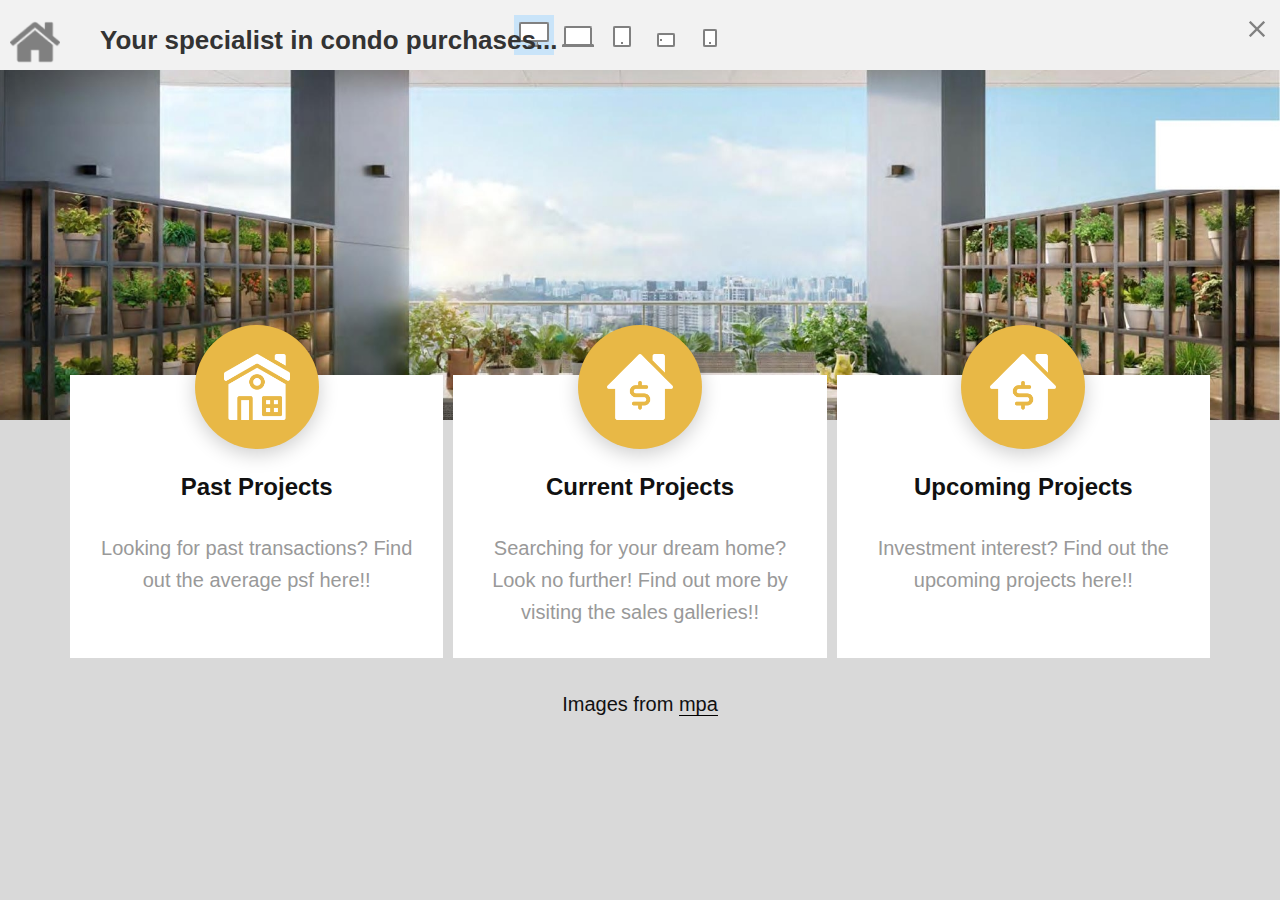
==== index.html @ d479f3e5 "Initial commit" ====
<!DOCTYPE html>
<html lang="en-US" class="hide-scroll">
<head> 
    <title>MPA88</title>
    <meta name="Keywords">
    <meta name="Description">
    



    <meta name="viewport" content="initial-scale=1.0,maximum-scale=1.0,user-scalable=no,width=device-width">
    <link href="//fonts.googleapis.com/css?family=Roboto|Open+Sans:200,300,400,700,800,900&amp;subset=latin" rel="preload" as="font" />





<script>
    window.isAuthenticated = 0;
    window.clientUserId = 0;
    window.clientUserName = '';
    window.userCountryCode = '';
    window.logPageEvent = 1;
    window.userHasAdsParams = 1;
    window.utmSourceFromReferrer = 0;
    window.currentLang = '';
    window.baseUrl = 'html-templates';
    window.currentUrl = 'html-templates';
    window.np_userId = '';
    window.isAmplitudeInitialized = false;

    function sendAnalyticsData(eventType, props, cb) {
        var json = { data: {} };
        json.userToken = np_userId;
        json.data.adsParams = $.cookie('AdsParameters');
        json.data.ga = $.cookie('_ga');
        json.data.gac = $.cookie('_gac_UA-88868916-2');
        json.data.userAgent = navigator.userAgent;
        json.data.eventType = eventType;
        json.data.props = props;
        $.ajax({
            'type': 'POST',
            'url': '/Feedback/SendAdsLog',
            'contentType': 'application/json; charset=utf-8',
            'data': JSON.stringify(json),
            'dataType': 'json',
            'complete': cb || function() {}
        });
    }

    function initializeAmplitudeUser() {
        if (isAmplitudeInitialized) {
            return;
        }
        isAmplitudeInitialized = true;

        if (clientUserId > 0)
        {
            identifyAmplitudeUser(clientUserId, clientUserName);
        }
        else
        {
            identifyAmplitudeUser(null);
        }
    }

    function sendAmplitudeAnalyticsData(eventName, eventProperties, userProperties, callback_function) {
        initializeAmplitudeUser();

        if (userProperties) {
            if(userProperties.utm_source || userProperties.utm_campaign) {
                var identify = new amplitude.Identify();
                identify.setOnce("utm_campaign", userProperties.utm_campaign);
                identify.setOnce("utm_source", userProperties.utm_source);
                identify.setOnce("utm_content", userProperties.utm_content);
                identify.setOnce("utm_term", userProperties.utm_term);
                identify.setOnce("utm_page", userProperties.utm_page);
                identify.setOnce("utm_page2", userProperties.utm_page);
                identify.setOnce("referrer", userProperties.referrer);

                amplitude.getInstance().identify(identify);

                userProperties.utm_source_last = userProperties.utm_source;
                userProperties.utm_campaign_last = userProperties.utm_campaign;
                userProperties.utm_content_last = userProperties.utm_content;
                userProperties.utm_term_last = userProperties.utm_term;
                userProperties.utm_page_last = userProperties.utm_page;
            }

            var userProps = objectWithoutProperties(userProperties, ["utm_campaign", "utm_source","utm_content", "utm_term", "utm_page", "referrer"]);
            amplitude.getInstance().setUserProperties(userProps);
        }

        eventProperties.WebSite = 'true';
        eventProperties.IsAuthenticated = window.isAuthenticated;
        eventProperties.country_code = getCountryCode();
        eventProperties.lang = window.currentLang || '';

        var fullPageUrl = window.location.pathname.split('?')[0];
        eventProperties.full_page_url = fullPageUrl;
        eventProperties.page_url = clearPageUrl(fullPageUrl);

        if (typeof callback_function === 'function') {
            amplitude.getInstance().logEvent(eventName, eventProperties, callback_function);
        } else {
            amplitude.getInstance().logEvent(eventName, eventProperties);
        }
    }

    function identifyAmplitudeUser(userId, token) {
        if (userId) {
            amplitude.getInstance().setUserProperties({
                "Token": token,
                "UserId": userId
            });
        }

        var identify = new amplitude.Identify();
        amplitude.getInstance().identify(identify);
        if (userId) {
            amplitude.getInstance().setUserId(userId);
        }
    }

    function sendAnalyticsFromUrl(referrer, pageType) {
        var hash = window.location.hash;

        var urlIsAvailable = typeof URL === "function" || (navigator.userAgent.indexOf('MSIE') !== -1 && typeof URL === 'object');
        if (!urlIsAvailable) {
            return;
        }

        var url = new URL(window.location.href);
        if (hash && hash.indexOf('utm_') >= 0) {
            url = new URL(window.location.origin + window.location.pathname + hash.replace('#', '?'));
        }

        if (!url.searchParams) {
            return;
        }

        var utmParams = getUtmParams(url);
        var gclidFromUrl = utmParams.gclid;
        var utmParamsFromUrl = !!utmParams.utmSource || !!utmParams.utmCampaign || !!utmParams.gclid;
        if (!utmParamsFromUrl && userHasAdsParams)
        {
            utmParams = getUtmParamsFromCookie();
        }

        var canLog = canLogToAmplitude();
        if (utmParamsFromUrl || utmSourceFromReferrer) {
            var fullPageUrl = window.location.pathname.split('?')[0];
            var pageUrl = clearPageUrl(fullPageUrl);
            var userProps = {
                "utm_source": utmParams.utmSource,
                "utm_campaign": utmParams.utmCampaign,
                "utm_content": utmParams.utmContent,
                "utm_term": utmParams.utmTerm,
                "utm_page": getUtmPageValue(pageUrl),
                "utm_lang": window.currentLang || '',
                "referrer": referrer
            };

            if (gclidFromUrl) {
                var landingUrl = pageUrl.startsWith('/') && pageUrl !== '/' ? pageUrl.substr(1) : pageUrl;
                userProps.landing_page = landingUrl;

                var event = {
                    'Page': landingUrl,
                    'Url': window.location.href,
                    'utm_campaign_event': utmParams.utmCampaign
                }
                sendAmplitudeAnalyticsData('Landing Page', event, userProps);
            } else {
                var eventProps = {
                    "utm_source": utmParams.utmSource,
                    "utm_campaign": utmParams.utmCampaign,
                    "utm_content": utmParams.utmContent,
                    "utm_term": utmParams.utmTerm
                };

                if (utmParams.utmSource === "elastic") {
                    sendAmplitudeAnalyticsData('Email Click', eventProps);
                }

                if (canLog) {
                    //sendAmplitudeAnalyticsData('Campaign', eventProps, userProps);
                }
            }
        }

        //if (logPageEvent && canLog || (pageType === 'Pricing Page' && !window.isForbiddenCountry())) {
        if (pageType === 'Pricing Page' && !window.isForbiddenCountry()) {
            var pageEventProps = {
                'type': pageType,
                'accepted_country': isValidCountry(),
                'force_log': !canLog
            };

            sendAmplitudeAnalyticsData('Page View', pageEventProps);
        }
    }

    // document.addEventListener('DOMContentLoaded', function () {
    //     setCountryCode('https://location.nicepagesrv.com/country');
    //     setUserIdCookie();
    //     updatePageViewCounter();

    //     if (typeof gtag === 'function' && typeof canSendViewConversion === 'function' && window.isAuthenticated && canSendViewConversion()) {
    //         //Event snippet for 2 Page View conversion page
    //         gtag('event', 'conversion', { 'send_to': 'AW-797221335/GbWrCJ6Ht5wYENfDkvwC', 'transaction_id': clientUserId });

    //         setAdsPageViewCookie();
    //     }

    //     var referrer = '';
    //     var pageType = 'Template Page Preview';
    //     sendAnalyticsFromUrl(referrer, pageType);

    //     if (location.href.indexOf('/frame/') === -1) {
    //         PureCookie.initCookieConsent({
    //             description: 'By using this website, you automatically accept that we use cookies. Learn more about our ',
    //             link: '<a href="https://nicepage.com/Privacy" target="_blank"> privacy and cookies policy</a>.',
    //             buttonCaption: "Accept",
    //             opacity: 0.88,
    //         });
    //     }
    // });
</script>

<!--
<style>.async-hide { opacity: 0 !important} </style>
<script>(function(a,s,y,n,c,h,i,d,e){s.className+=' '+y;h.start=1*new Date;
h.end=i=function(){s.className=s.className.replace(RegExp(' ?'+y),'')};
(a[n]=a[n]||[]).hide=h;setTimeout(function(){i();h.end=null},c);h.timeout=c;
})(window,document.documentElement,'async-hide','dataLayer',4000,
{'GTM-KGP3NM3':true});</script>
-->    <!-- Global site tag (gtag.js) - Google Analytics -->
    <!-- <script async src="https://www.googletagmanager.com/gtag/js?id=AW-797221335"></script>
    <script>
        window.dataLayer = window.dataLayer || [];
        function gtag() { dataLayer.push(arguments); }
        gtag('js', new Date());

        var options = clientUserId > 0 ? { 'user_id': clientUserId } : {};

        // gtag('config', 'GA_TRACKING_ID', { 'optimize_id': 'OPT_CONTAINER_ID'});
        gtag('config', 'AW-797221335', { 'allow_enhanced_conversions': true });
        gtag('config', 'G-T7WWB0T53W', options);
    </script> -->
        <!-- Facebook Pixel Code -->
        <!-- <script>
            if(window.hideFacebookPixelCode !== true) {
                !function (f, b, e, v, n, t, s) {
                    if (f.fbq) return; n = f.fbq = function () {
                        n.callMethod ?
                            n.callMethod.apply(n, arguments) : n.queue.push(arguments)
                    };
                    if (!f._fbq) f._fbq = n; n.push = n; n.loaded = !0; n.version = '2.0';
                    n.queue = []; t = b.createElement(e); t.async = !0;
                    t.src = v; s = b.getElementsByTagName(e)[0];
                    s.parentNode.insertBefore(t, s)
                }(window, document, 'script',
                    'https://connect.facebook.net/en_US/fbevents.js');
                fbq('init', '251025992170426', {
                    em: ''
                });
                fbq('track', 'PageView');
            }
        </script> -->
        <!-- <noscript><img height="1" width="1" style="display:none" src="https://www.facebook.com/tr?id=251025992170426&ev=PageView&noscript=1" /></noscript> -->
        <!-- End Facebook Pixel Code -->

<!-- Amplitude Code -->
<!-- <script type="text/javascript">
    (function(e,t){var n=e.amplitude||{_q:[],_iq:{}};var r=t.createElement("script")
            ;r.type="text/javascript"
            ;r.integrity="sha384-d/yhnowERvm+7eCU79T/bYjOiMmq4F11ElWYLmt0ktvYEVgqLDazh4+gW9CKMpYW"
            ;r.crossOrigin="anonymous";r.async=true
            ;r.src="https://cdn.amplitude.com/libs/amplitude-5.2.2-min.gz.js"
            ;r.onload=function(){if(!e.amplitude.runQueuedFunctions){
                console.log("[Amplitude] Error: could not load SDK")}}
            ;var i=t.getElementsByTagName("script")[0];i.parentNode.insertBefore(r,i)
            ;function s(e,t){e.prototype[t]=function(){
            this._q.push([t].concat(Array.prototype.slice.call(arguments,0)));return this}}
        var o=function(){this._q=[];return this}
            ;var a=["add","append","clearAll","prepend","set","setOnce","unset"]
            ;for(var u=0;u<a.length;u++){s(o,a[u])}n.Identify=o;var c=function(){this._q=[]
                ;return this}
            ;var l=["setProductId","setQuantity","setPrice","setRevenueType","setEventProperties"]
            ;for(var p=0;p<l.length;p++){s(c,l[p])}n.Revenue=c
            ;var d=["init","logEvent","logRevenue","setUserId","setUserProperties","setOptOut","setVersionName","setDomain","setDeviceId","setGlobalUserProperties","identify","clearUserProperties","setGroup","logRevenueV2","regenerateDeviceId","groupIdentify","onInit","logEventWithTimestamp","logEventWithGroups","setSessionId","resetSessionId"]
            ;function v(e){function t(t){e[t]=function(){
                e._q.push([t].concat(Array.prototype.slice.call(arguments,0)))}}
            for(var n=0;n<d.length;n++){t(d[n])}}v(n);n.getInstance=function(e){
                e=(!e||e.length===0?"$default_instance":e).toLowerCase()
                    ;if(!n._iq.hasOwnProperty(e)){n._iq[e]={_q:[]};v(n._iq[e])}return n._iq[e]}
            ;e.amplitude=n})(window,document);
    amplitude.getInstance().init("878f4709123a5451aff838c1f870b849");
</script> -->

<!-- <script>
var shareasaleSSCID=shareasaleGetParameterByName("sscid");function shareasaleSetCookie(e,a,r,s,t){if(e&&a){var o,n=s?"; path="+s:"",i=t?"; domain="+t:"",S="";r&&((o=new Date).setTime(o.getTime()+r),S="; expires="+o.toUTCString()),document.cookie=e+"="+a+S+n+i+"; SameSite=None;Secure"}}function shareasaleGetParameterByName(e,a){a||(a=window.location.href),e=e.replace(/[\[\]]/g,"\\$&");var r=new RegExp("[?&]"+e+"(=([^&#]*)|&|#|$)").exec(a);return r?r[2]?decodeURIComponent(r[2].replace(/\+/g," ")):"":null}shareasaleSSCID&&shareasaleSetCookie("shareasaleSSCID",shareasaleSSCID,94670778e4,"/");
</script> -->






<script src="./index.js" ></script>
<link href="./index.css" rel="stylesheet" />


<!--[if lt IE 9]>
    <script src="https://html5shim.googlecode.com/svn/trunk/html5.js"></script>
<![endif]-->





    
    <meta name="robots" content="noindex, nofollow">
    <script type="text/javascript">
        var device = 'desktop';
        function init($) {
            $('#previewDesktopBtn').click(function (e) {
                setLivePreviewFrameSize($(this));
                setActiveResponsiveButton(this);
                e.preventDefault();
            });

            $('#previewLaptopBtn').click(function (e) {
                setLivePreviewFrameSize($(this));
                setActiveResponsiveButton(this);
                e.preventDefault();
            });
            $('#previewTabletBtn').click(function (e) {
                setLivePreviewFrameSize($(this));
                setActiveResponsiveButton(this);
                e.preventDefault();
            });
            $('#previewPhoneHorizontalBtn').click(function (e) {
                setLivePreviewFrameSize($(this));
                setActiveResponsiveButton(this);
                e.preventDefault();
            });
            $('#previewPhoneBtn').click(function (e) {
                setLivePreviewFrameSize($(this));
                setActiveResponsiveButton(this);
                e.preventDefault();
            });

            detectActiveResponsiveButton();
        }

        if (jQuery.isReady) {
            init(jQuery);
        } else {
            jQuery(function ($) {
                init($);
            });
        }

        function setActiveResponsiveButton(btn) {
            $(".page-preview-header > a").removeClass("active");
            $(btn).addClass("active");
        }

        function detectActiveResponsiveButton() {
            var d = device;
            if (!d) {
                d = 'desktop';
            }
            $("#preview" + d.charAt(0).toUpperCase() + d.substr(1) + "Btn").click();
        }

        function getDataPreviewSizeAttr(el) {
            return el.closest("[data-preview-size]").attr("data-preview-size");
        }

        function setLivePreviewFrameSize(srcEl) {
            var getScrollbarWidth = function () {
                var s = $('<div style="width:100px;height:100px;overflow:scroll;visibility:hidden;position:absolute;top:-99999px"><div style="height:200px;"></div></div>')
                    .appendTo("body");
                var res = s.width() - s.find("div").last().width();
                s.remove();
                return res;
            };
            var attr = getDataPreviewSizeAttr(srcEl);
            $('#livePreviewFrame').width(attr.indexOf("%") !== -1 ? attr : parseInt(attr, 10) + getScrollbarWidth());
        }

    </script>
    <style>
        .dialog-wrapper {
            display: none !important;
        }

        .wrap,
        #main {
            height: 100vh;
            margin: 0 !important;
        }

        iframe {
            display: none;
        }


        html,
        body {
            height: 100%;
        }

        .page-preview {
            border-radius: 0;
            height: 100%;
        }

        .page-preview-header {
            background: #f2f2f2;
            border: none;
            height: 70px;
            position: relative;
            text-align: center;
        }

        .page-preview-header > a {
            display: inline-block;
            margin-top: 15px;
            padding: 4px;
        }

        .page-preview-header > a:hover {
            background: #e2f0fc;
            text-decoration: none;
        }

        .page-preview-header > a.active {
            background: #c9e4f9;
        }

        .page-preview-header > .close {
            float: right;
            margin-right: 10px;
        }

        .page-preview-body {
            height: calc(100% - 70px);
            overflow: hidden;
            text-align: center;
        }

        .page-preview-body iframe {
            border: none;
            display: inline-block;
            height: 100%;
        }

        .u-font-montserrat-copy {
            font-family: Montserrat, sans-serif !important;
            margin: 20px auto;
            font-size: 26px;
            font-weight: bold;
        }
    </style>

</head>
    <body>
        


<div class="page-preview">
    
    <div class="page-preview-header">
        <a class="hidden-sm hidden-xs" href="#" id="previewDesktopBtn" data-preview-size="100%"><img alt="Responsive Desktop Mode" src="./img/icon-responsive-desktop.png"></a>
        <a class="hidden-sm hidden-xs" href="#" id="previewLaptopBtn" data-preview-size="1040px"><img alt="Responsive Laptop Mode" src="./img/icon-responsive-laptop.png"></a>
        <a class="hidden-xs" href="#" id="previewTabletBtn" data-preview-size="820px"><img alt="Responsive Tablet Mode" src="./img/icon-responsive-tablet.png"></a>
        <a class="hidden-xs" href="#" id="previewPhoneHorizontalBtn" data-preview-size="640px"><img alt="Responsive Phone Horizontal Mode" src="./img/icon-responsive-phone-horizontal.png"></a>
        <a class="hidden-xs" href="#" id="previewPhoneBtn" data-preview-size="440px"><img alt="Responsive Phone Mode" src="./img/icon-responsive-phone.png"></a>
        <a class="close" href="/"><img alt="Close" src="./img/icon-close.png"></a>
    </div>
    <div class="page-preview-body">
        <iframe id="livePreviewFrame" src="./index_background.html" width="1057" height="640" style="width:100%;"></iframe>
    </div>
</div>

    <body>
        <a style="position:absolute;top:17px;left:10px;" href="/"><img alt="" src="./img/icon-house6.png"></a>
        <p style="position:absolute;top:2px;left:100px;" class = "u-font-montserrat-copy">Your specialist in condo purchases...</p>
    </body>

        <script>
            if (window.parent) {
                var _w = 0, _h = 0;
                var updateFormSize = function () {
                    var form = $('form.shaped-form-extended,form.shaped-form');
                    var w = form.outerWidth(true);
                    var h = form.outerHeight(true);
                    if (Math.abs(_w - w) > 5 || Math.abs(_h - h) > 5) {
                        _w = w;
                        _h = h;
                        var msg = { key: 'login-frame-size', width: w, height: h };
                        window.parent.postMessage(msg, "*");
                    }
                    setTimeout(updateFormSize, 300);
                }
                updateFormSize();
            }
        </script>
    </body>
</html>
---- index.css ----
/*  Log & Registration Forms */
.shaped-form-extended {
    position: relative;
    max-width: 800px;
    margin: 0 auto 20px;
}

.shaped-form {
    position: relative;
    max-width: 500px;
    margin: 0 auto 20px;
}

.shaped-form-extended .terms {
    font-size: 13px;
}


.shaped-form-extended h3 {
    font-size: 24px;
}

.shaped-form-extended .form-group {
    margin-bottom: 20px;
}

.login-form {
    position: relative;
    display: inline-block;
    text-align: left;
    vertical-align: middle;
    overflow: visible;
    background-color: #fff;
    border: 1px solid #e5e5e5;
    -webkit-border-radius: 5px;
    -moz-border-radius: 5px;
    border-radius: 5px;
    -webkit-box-shadow: 0 1px 2px #e0e0e0;
    -moz-box-shadow: 0 1px 2px #e0e0e0;
    box-shadow: 0 1px 2px #e0e0e0;
}

.shaped-form-extended-block {
    background-color: #fff;
    border: 1px solid #e5e5e5;
    -webkit-border-radius: 5px;
    -moz-border-radius: 5px;
    border-radius: 5px;
    -webkit-box-shadow: 0 1px 2px #e0e0e0;
    -moz-box-shadow: 0 1px 2px #e0e0e0;
    box-shadow: 0 1px 2px #e0e0e0;
}

.login-form .cancel-btn {
    position: absolute;
    right:5px;
    top:5px;
    z-index: 10;
}

.login-form .shaped-form-extended-block {
    background-color: transparent;
}

.loading-login-form,
.login-form-frame {
    margin: 0;
    padding: 0;
    border: 0;
    min-width: 800px;
    min-height: 355px;
}

.loading-login-form,
.small-login-form-frame {
    margin: 0;
    padding: 0;
    border: 0;
    min-width: 600px;
    min-height: 300px;
}

.hide-scroll .dialog-form {
    margin: 0;
}

html.hide-scroll {
    overflow: hidden;
}

.hide-scroll .shaped-form-extended-block {
    border: none;
    -webkit-box-shadow: none;
    -moz-box-shadow: none;
    box-shadow: none;
    min-width: 500px;
}

.shaped-form-extended-header {
    padding: 10px 20px 20px;
}

.shaped-form-extended-header p {
    font-family: "Trebuchet MS", "Tahoma", "Verdana", "Arial", "sans-serif";
    font-size: 21px;
    text-align: center;
}

.shaped-form-extended-header-images {
    margin-top: 15px;
    text-align: center;
}

.shaped-form-extended-header-images img{
    margin-left: 10px;
}

.shaped-form-extended-block-footer .shaped-form-extended-header-images {
    margin-top:0;
}

.shaped-form-extended-block-footer .shaped-form-extended-header-images a {
    font-size: 0;
}
.shaped-form-extended-block-footer .shaped-form-extended-header-images img {
    width:70px;
    height:20px;
    margin-left:0;
}

.shaped-form-extended-block-caption {
    margin: 40px 50px 0;
}

.shaped-form-extended-block-message {
    padding: 10px 50px 0;
    width: 60%;
}
.shaped-form-block-message {
    padding: 10px 50px 0;
}
.shaped-form-extended-block-content {
    padding: 20px 50px;
    width: 60%;
    display: inline-block;
    vertical-align: middle;
}

.shaped-form-block-content {
    padding: 20px 50px;
    width: 100%;
    display: inline-block;
    vertical-align: middle;
}

.shaped-form-extended-social-block-content {
    display: inline-block;
    border-left: 1px solid #bbb;
    /* border-top: 1px solid #bbb; */
    width: 39.5%;
    /*vertical-align: middle;*/
    padding: 70px 50px;
}

.shaped-form-extended-social-block-content .fb-btn {
        margin-top: 20px;
    }

.shaped-form-extended-block-footer {
    text-align: center;
    background-color: #f6f6f6;
    padding: 12px 0;
}


.shaped-form-extended-block select {
    width: 380px;
    padding: 6px 9px;
    line-height: 35px;
    height: 35px;
}
.shaped-form-extended-block input + div {
    margin-bottom: 8px;
    font-size: 13px;
}

.shaped-form-extended-block label {
    font-size: 13px;
    margin-top: 0;
    margin-bottom: 2px;
    padding-left: 0px;
}

.shaped-form-extended-block textarea {
    padding: 7px 9px;
    width: 360px;
    resize: vertical;
}

#recaptcha_logo {
    display: none;
}

.shaped-form-extended-block .form-btn-link {
    font-family: "Roboto", "Arial", "Tahoma", "Verdana", "sans-serif";
    font-size: 13px;
    margin-left: 0px;
}

@media (max-width:768px) {
    .shaped-form-extended {
        max-width: 520px;
    }

    .shaped-form-extended-block-content {
        width: 100%;
        display: block;
    }

    .shaped-form-extended-social-block-content {
        display: block;
        border-left: 0px solid #bbb;
        border-top: 1px solid #bbb;
        width: 100%;
        vertical-align: middle;
        padding: 40px 50px;
    }

    .shaped-form-extended-social-block-content .google-btn {
        display: inline-block;
        float: right;
        margin-top: 0px;
    }
}

@media (min-width:992px) {
    .web-account-form {
        margin-top: 80px;
    }
}

@media (max-width:576px) {
    .shaped-form-extended-social-block-content {
        display: inline-block;
    }
    .shaped-form-extended-social-block-content .fb-btn {
        display: block;
    }
    .shaped-form-extended-social-block-content .google-btn {
        display: block;
        float: left;
        margin-top: 20px;
    }
}

/* start default-button form designer-dialogs */
.default-button
{
    display: inline-block;
    position: relative;
    z-index: 0;
    font-family: 'Roboto',"Trebuchet MS","Tahoma","Verdana","Arial","sans-serif";
    font-size: 15px !important;
    font-weight: normal;
    line-height: 40px;
    white-space: nowrap;
    letter-spacing: 1px;
    text-align: center;
    text-decoration: none;
    text-transform: uppercase;
    border-width: 0;
    cursor: pointer;
    border-radius: 5px;
    min-width: 100px;
    margin: 0;
    padding: 0 15px;
    color: #ffffff !important;
    background: #3087df;
}

.default-button:hover {
    background: #5CA1E6;
}


.default-button:focus {
    outline: none;
}

#loginDialog.modal {
    background-color: rgba(0, 0, 0, 0.5);
    text-align: center;
    z-index: 1650;
}

#loginDialog.modal:after {
    display: inline-block;
    height: 100vh;
    content: "";
    vertical-align: middle;
}
/* end default-button */

.login-form-dialog-message {
    display: flex;
    flex-flow: column;
    max-width: 800px;
    max-height: 451px;
    top: 0px;
    background-color: white;
}
.login-form-dialog-message.overlay {
    position: absolute;
}
.login-form-dialog-message .horizontal-box {
    display: flex;
    flex-flow: row;
}
.login-form-dialog-message .spacer {
    flex: auto;
}
.login-form-dialog-message .centered-element {
    flex: none;
}/*! jQuery UI - v1.12.0 - 2016-07-08
* http://jqueryui.com
* Includes: core.css, accordion.css, autocomplete.css, menu.css, button.css, controlgroup.css, checkboxradio.css, datepicker.css, dialog.css, draggable.css, resizable.css, progressbar.css, selectable.css, selectmenu.css, slider.css, sortable.css, spinner.css, tabs.css, tooltip.css, theme.css
* To view and modify this theme, visit http://jqueryui.com/themeroller/?bgShadowXPos=&bgOverlayXPos=&bgErrorXPos=&bgHighlightXPos=&bgContentXPos=&bgHeaderXPos=&bgActiveXPos=&bgHoverXPos=&bgDefaultXPos=&bgShadowYPos=&bgOverlayYPos=&bgErrorYPos=&bgHighlightYPos=&bgContentYPos=&bgHeaderYPos=&bgActiveYPos=&bgHoverYPos=&bgDefaultYPos=&bgShadowRepeat=&bgOverlayRepeat=&bgErrorRepeat=&bgHighlightRepeat=&bgContentRepeat=&bgHeaderRepeat=&bgActiveRepeat=&bgHoverRepeat=&bgDefaultRepeat=&iconsHover=url(%22images%2Fui-icons_555555_256x240.png%22)&iconsHighlight=url(%22images%2Fui-icons_777620_256x240.png%22)&iconsHeader=url(%22images%2Fui-icons_444444_256x240.png%22)&iconsError=url(%22images%2Fui-icons_cc0000_256x240.png%22)&iconsDefault=url(%22images%2Fui-icons_777777_256x240.png%22)&iconsContent=url(%22images%2Fui-icons_444444_256x240.png%22)&iconsActive=url(%22images%2Fui-icons_ffffff_256x240.png%22)&bgImgUrlShadow=&bgImgUrlOverlay=&bgImgUrlHover=&bgImgUrlHighlight=&bgImgUrlHeader=&bgImgUrlError=&bgImgUrlDefault=&bgImgUrlContent=&bgImgUrlActive=&opacityFilterShadow=Alpha(Opacity%3D30)&opacityFilterOverlay=Alpha(Opacity%3D30)&opacityShadowPerc=30&opacityOverlayPerc=30&iconColorHover=%23555555&iconColorHighlight=%23777620&iconColorHeader=%23444444&iconColorError=%23cc0000&iconColorDefault=%23777777&iconColorContent=%23444444&iconColorActive=%23ffffff&bgImgOpacityShadow=0&bgImgOpacityOverlay=0&bgImgOpacityError=95&bgImgOpacityHighlight=55&bgImgOpacityContent=75&bgImgOpacityHeader=75&bgImgOpacityActive=65&bgImgOpacityHover=75&bgImgOpacityDefault=75&bgTextureShadow=flat&bgTextureOverlay=flat&bgTextureError=flat&bgTextureHighlight=flat&bgTextureContent=flat&bgTextureHeader=flat&bgTextureActive=flat&bgTextureHover=flat&bgTextureDefault=flat&cornerRadius=3px&fwDefault=normal&ffDefault=Arial%2CHelvetica%2Csans-serif&fsDefault=1em&cornerRadiusShadow=8px&thicknessShadow=5px&offsetLeftShadow=0px&offsetTopShadow=0px&opacityShadow=.3&bgColorShadow=%23666666&opacityOverlay=.3&bgColorOverlay=%23aaaaaa&fcError=%235f3f3f&borderColorError=%23f1a899&bgColorError=%23fddfdf&fcHighlight=%23777620&borderColorHighlight=%23dad55e&bgColorHighlight=%23fffa90&fcContent=%23333333&borderColorContent=%23dddddd&bgColorContent=%23ffffff&fcHeader=%23333333&borderColorHeader=%23dddddd&bgColorHeader=%23e9e9e9&fcActive=%23ffffff&borderColorActive=%23003eff&bgColorActive=%23007fff&fcHover=%232b2b2b&borderColorHover=%23cccccc&bgColorHover=%23ededed&fcDefault=%23454545&borderColorDefault=%23c5c5c5&bgColorDefault=%23f6f6f6
* Copyright jQuery Foundation and other contributors; Licensed MIT */

/* Layout helpers
----------------------------------*/
.ui-helper-hidden {
	display: none;
}
.ui-helper-hidden-accessible {
	border: 0;
	clip: rect(0 0 0 0);
	height: 1px;
	margin: -1px;
	overflow: hidden;
	padding: 0;
	position: absolute;
	width: 1px;
}
.ui-helper-reset {
	margin: 0;
	padding: 0;
	border: 0;
	outline: 0;
	line-height: 1.3;
	text-decoration: none;
	font-size: 100%;
	list-style: none;
}
.ui-helper-clearfix:before,
.ui-helper-clearfix:after {
	content: "";
	display: table;
	border-collapse: collapse;
}
.ui-helper-clearfix:after {
	clear: both;
}
.ui-helper-zfix {
	width: 100%;
	height: 100%;
	top: 0;
	left: 0;
	position: absolute;
	opacity: 0;
	filter:Alpha(Opacity=0); /* support: IE8 */
}

.ui-front {
	z-index: 100;
}


/* Interaction Cues
----------------------------------*/
.ui-state-disabled {
	cursor: default !important;
	pointer-events: none;
}


/* Icons
----------------------------------*/
.ui-icon {
	display: inline-block;
	vertical-align: middle;
	margin-top: -.25em;
	position: relative;
	text-indent: -99999px;
	overflow: hidden;
	background-repeat: no-repeat;
}

.ui-widget-icon-block {
	left: 50%;
	margin-left: -8px;
	display: block;
}

/* Misc visuals
----------------------------------*/

/* Overlays */
.ui-widget-overlay {
	position: fixed;
	top: 0;
	left: 0;
	width: 100%;
	height: 100%;
}
.ui-accordion .ui-accordion-header {
	display: block;
	cursor: pointer;
	position: relative;
	margin: 2px 0 0 0;
	padding: .5em .5em .5em .7em;
	font-size: 100%;
}
.ui-accordion .ui-accordion-content {
	padding: 1em 2.2em;
	border-top: 0;
	overflow: auto;
}
.ui-autocomplete {
	position: absolute;
	top: 0;
	left: 0;
	cursor: default;
}
.ui-menu {
	list-style: none;
	padding: 0;
	margin: 0;
	display: block;
	outline: 0;
}
.ui-menu .ui-menu {
	position: absolute;
}
.ui-menu .ui-menu-item {
	margin: 0;
	cursor: pointer;
	/* support: IE10, see #8844 */
	list-style-image: url("[data-uri]");
	padding: 1px 5px;
}
.ui-menu .ui-menu-item-wrapper {
	position: relative;
	padding: 3px 1em 3px .4em;
}
.ui-menu .ui-menu-divider {
	margin: 5px 0;
	height: 0;
	font-size: 0;
	line-height: 0;
	border-width: 1px 0 0 0;
}
.ui-menu .ui-state-focus,
.ui-menu .ui-state-active {
	margin: -1px;
}

/* icon support */
.ui-menu-icons {
	position: relative;
}
.ui-menu-icons .ui-menu-item-wrapper {
	padding-left: 2em;
}

/* left-aligned */
.ui-menu .ui-icon {
	position: absolute;
	top: 0;
	bottom: 0;
	left: .2em;
	margin: auto 0;
}

/* right-aligned */
.ui-menu .ui-menu-icon {
	left: auto;
	right: 0;
}
.ui-button {
	padding: .4em 1em;
	display: inline-block;
	position: relative;
	line-height: normal;
	margin-right: .1em;
	cursor: pointer;
	vertical-align: middle;
	text-align: center;
	-webkit-user-select: none;
	-moz-user-select: none;
	-ms-user-select: none;
	user-select: none;

	/* Support: IE <= 11 */
	overflow: visible;
}

.ui-button,
.ui-button:link,
.ui-button:visited,
.ui-button:hover,
.ui-button:active {
	text-decoration: none;
}

/* to make room for the icon, a width needs to be set here */
.ui-button-icon-only {
	width: 2em;
	box-sizing: border-box;
	text-indent: -9999px;
	white-space: nowrap;
}

/* no icon support for input elements */
input.ui-button.ui-button-icon-only {
	text-indent: 0;
}

/* button icon element(s) */
.ui-button-icon-only .ui-icon {
	position: absolute;
	top: 50%;
	left: 50%;
	margin-top: -8px;
	margin-left: -8px;
}

.ui-button.ui-icon-notext .ui-icon {
	padding: 0;
	width: 2.1em;
	height: 2.1em;
	text-indent: -9999px;
	white-space: nowrap;

}

input.ui-button.ui-icon-notext .ui-icon {
	width: auto;
	height: auto;
	text-indent: 0;
	white-space: normal;
	padding: .4em 1em;
}

/* workarounds */
/* Support: Firefox 5 - 40 */
input.ui-button::-moz-focus-inner,
button.ui-button::-moz-focus-inner {
	border: 0;
	padding: 0;
}
.ui-controlgroup {
	vertical-align: middle;
	display: inline-block;
}
.ui-controlgroup > .ui-controlgroup-item {
	float: left;
	margin-left: 0;
	margin-right: 0;
}
.ui-controlgroup > .ui-controlgroup-item:focus,
.ui-controlgroup > .ui-controlgroup-item.ui-visual-focus {
	z-index: 9999;
}
.ui-controlgroup-vertical > .ui-controlgroup-item {
	display: block;
	float: none;
	width: 100%;
	margin-top: 0;
	margin-bottom: 0;
	text-align: left;
}
.ui-controlgroup-vertical .ui-controlgroup-item {
	box-sizing: border-box;
}
.ui-controlgroup .ui-controlgroup-label {
	padding: .4em 1em;
}
.ui-controlgroup .ui-controlgroup-label span {
	font-size: 80%;
}
.ui-controlgroup-horizontal .ui-controlgroup-label + .ui-controlgroup-item {
	border-left: none;
}
.ui-controlgroup-vertical .ui-controlgroup-label + .ui-controlgroup-item {
	border-top: none;
}
.ui-controlgroup-horizontal .ui-controlgroup-label.ui-widget-content {
	border-right: none;
}
.ui-controlgroup-vertical .ui-controlgroup-label.ui-widget-content {
	border-bottom: none;
}

/* Spinner specific style fixes */
.ui-controlgroup-vertical .ui-spinner-input {

	/* Support: IE8 only, Android < 4.4 only */
	width: 75%;
	width: calc( 100% - 2.4em );
}
.ui-controlgroup-vertical .ui-spinner .ui-spinner-up {
	border-top-style: solid;
}

.ui-checkboxradio-label .ui-icon-background {
	box-shadow: inset 1px 1px 1px #ccc;
	border-radius: .12em;
	border: none;
}
.ui-checkboxradio-radio-label .ui-icon-background {
	width: 16px;
	height: 16px;
	border-radius: 1em;
	overflow: visible;
	border: none;
}
.ui-checkboxradio-radio-label.ui-checkboxradio-checked .ui-icon,
.ui-checkboxradio-radio-label.ui-checkboxradio-checked:hover .ui-icon {
	background-image: none;
	width: 8px;
	height: 8px;
	border-width: 4px;
	border-style: solid;
}
.ui-checkboxradio-disabled {
	pointer-events: none;
}
.ui-datepicker {
	width: 17em;
	padding: .2em .2em 0;
	display: none;
}
.ui-datepicker .ui-datepicker-header {
	position: relative;
	padding: .2em 0;
}
.ui-datepicker .ui-datepicker-prev,
.ui-datepicker .ui-datepicker-next {
	position: absolute;
	top: 2px;
	width: 1.8em;
	height: 1.8em;
}
.ui-datepicker .ui-datepicker-prev-hover,
.ui-datepicker .ui-datepicker-next-hover {
	top: 1px;
}
.ui-datepicker .ui-datepicker-prev {
	left: 2px;
}
.ui-datepicker .ui-datepicker-next {
	right: 2px;
}
.ui-datepicker .ui-datepicker-prev-hover {
	left: 1px;
}
.ui-datepicker .ui-datepicker-next-hover {
	right: 1px;
}
.ui-datepicker .ui-datepicker-prev span,
.ui-datepicker .ui-datepicker-next span {
	display: block;
	position: absolute;
	left: 50%;
	margin-left: -8px;
	top: 50%;
	margin-top: -8px;
}
.ui-datepicker .ui-datepicker-title {
	margin: 0 2.3em;
	line-height: 1.8em;
	text-align: center;
}
.ui-datepicker .ui-datepicker-title select {
	font-size: 1em;
	margin: 1px 0;
}
.ui-datepicker select.ui-datepicker-month,
.ui-datepicker select.ui-datepicker-year {
	width: 45%;
}
.ui-datepicker table {
	width: 100%;
	font-size: .9em;
	border-collapse: collapse;
	margin: 0 0 .4em;
}
.ui-datepicker th {
	padding: .7em .3em;
	text-align: center;
	font-weight: bold;
	border: 0;
}
.ui-datepicker td {
	border: 0;
	padding: 1px;
}
.ui-datepicker td span,
.ui-datepicker td a {
	display: block;
	padding: .2em;
	text-align: right;
	text-decoration: none;
}
.ui-datepicker .ui-datepicker-buttonpane {
	background-image: none;
	margin: .7em 0 0 0;
	padding: 0 .2em;
	border-left: 0;
	border-right: 0;
	border-bottom: 0;
}
.ui-datepicker .ui-datepicker-buttonpane button {
	float: right;
	margin: .5em .2em .4em;
	cursor: pointer;
	padding: .2em .6em .3em .6em;
	width: auto;
	overflow: visible;
}
.ui-datepicker .ui-datepicker-buttonpane button.ui-datepicker-current {
	float: left;
}

/* with multiple calendars */
.ui-datepicker.ui-datepicker-multi {
	width: auto;
}
.ui-datepicker-multi .ui-datepicker-group {
	float: left;
}
.ui-datepicker-multi .ui-datepicker-group table {
	width: 95%;
	margin: 0 auto .4em;
}
.ui-datepicker-multi-2 .ui-datepicker-group {
	width: 50%;
}
.ui-datepicker-multi-3 .ui-datepicker-group {
	width: 33.3%;
}
.ui-datepicker-multi-4 .ui-datepicker-group {
	width: 25%;
}
.ui-datepicker-multi .ui-datepicker-group-last .ui-datepicker-header,
.ui-datepicker-multi .ui-datepicker-group-middle .ui-datepicker-header {
	border-left-width: 0;
}
.ui-datepicker-multi .ui-datepicker-buttonpane {
	clear: left;
}
.ui-datepicker-row-break {
	clear: both;
	width: 100%;
	font-size: 0;
}

/* RTL support */
.ui-datepicker-rtl {
	direction: rtl;
}
.ui-datepicker-rtl .ui-datepicker-prev {
	right: 2px;
	left: auto;
}
.ui-datepicker-rtl .ui-datepicker-next {
	left: 2px;
	right: auto;
}
.ui-datepicker-rtl .ui-datepicker-prev:hover {
	right: 1px;
	left: auto;
}
.ui-datepicker-rtl .ui-datepicker-next:hover {
	left: 1px;
	right: auto;
}
.ui-datepicker-rtl .ui-datepicker-buttonpane {
	clear: right;
}
.ui-datepicker-rtl .ui-datepicker-buttonpane button {
	float: left;
}
.ui-datepicker-rtl .ui-datepicker-buttonpane button.ui-datepicker-current,
.ui-datepicker-rtl .ui-datepicker-group {
	float: right;
}
.ui-datepicker-rtl .ui-datepicker-group-last .ui-datepicker-header,
.ui-datepicker-rtl .ui-datepicker-group-middle .ui-datepicker-header {
	border-right-width: 0;
	border-left-width: 1px;
}

/* Icons */
.ui-datepicker .ui-icon {
	display: block;
	text-indent: -99999px;
	overflow: hidden;
	background-repeat: no-repeat;
	left: .5em;
	top: .3em;
}
.ui-dialog {
	position: absolute;
	top: 0;
	left: 0;
	padding: .2em;
	outline: 0;
}
.ui-dialog .ui-dialog-titlebar {
	padding: .4em 1em;
	position: relative;
}
.ui-dialog .ui-dialog-title {
	float: left;
	margin: .1em 0;
	white-space: nowrap;
	width: 90%;
	overflow: hidden;
	text-overflow: ellipsis;
}
.ui-dialog .ui-dialog-titlebar-close {
	position: absolute;
	right: .3em;
	top: 50%;
	width: 20px;
	margin: -10px 0 0 0;
	padding: 1px;
	height: 20px;
}
.ui-dialog .ui-dialog-content {
	position: relative;
	border: 0;
	padding: .5em 1em;
	background: none;
	overflow: auto;
}
.ui-dialog .ui-dialog-buttonpane {
	text-align: left;
	border-width: 1px 0 0 0;
	background-image: none;
	margin-top: .5em;
	padding: .3em 1em .5em .4em;
}
.ui-dialog .ui-dialog-buttonpane .ui-dialog-buttonset {
	float: right;
}
.ui-dialog .ui-dialog-buttonpane button {
	margin: .5em .4em .5em 0;
	cursor: pointer;
}
.ui-dialog .ui-resizable-n {
	height: 2px;
	top: 0;
}
.ui-dialog .ui-resizable-e {
	width: 2px;
	right: 0;
}
.ui-dialog .ui-resizable-s {
	height: 2px;
	bottom: 0;
}
.ui-dialog .ui-resizable-w {
	width: 2px;
	left: 0;
}
.ui-dialog .ui-resizable-se,
.ui-dialog .ui-resizable-sw,
.ui-dialog .ui-resizable-ne,
.ui-dialog .ui-resizable-nw {
	width: 7px;
	height: 7px;
}
.ui-dialog .ui-resizable-se {
	right: 0;
	bottom: 0;
}
.ui-dialog .ui-resizable-sw {
	left: 0;
	bottom: 0;
}
.ui-dialog .ui-resizable-ne {
	right: 0;
	top: 0;
}
.ui-dialog .ui-resizable-nw {
	left: 0;
	top: 0;
}
.ui-draggable .ui-dialog-titlebar {
	cursor: move;
}
.ui-draggable-handle {
	-ms-touch-action: none;
	touch-action: none;
}
.ui-resizable {
	position: relative;
}
.ui-resizable-handle {
	position: absolute;
	font-size: 0.1px;
	display: block;
	-ms-touch-action: none;
	touch-action: none;
}
.ui-resizable-disabled .ui-resizable-handle,
.ui-resizable-autohide .ui-resizable-handle {
	display: none;
}
.ui-resizable-n {
	cursor: n-resize;
	height: 7px;
	width: 100%;
	top: -5px;
	left: 0;
}
.ui-resizable-s {
	cursor: s-resize;
	height: 7px;
	width: 100%;
	bottom: -5px;
	left: 0;
}
.ui-resizable-e {
	cursor: e-resize;
	width: 7px;
	right: -5px;
	top: 0;
	height: 100%;
}
.ui-resizable-w {
	cursor: w-resize;
	width: 7px;
	left: -5px;
	top: 0;
	height: 100%;
}
.ui-resizable-se {
	cursor: se-resize;
	width: 12px;
	height: 12px;
	right: 1px;
	bottom: 1px;
}
.ui-resizable-sw {
	cursor: sw-resize;
	width: 9px;
	height: 9px;
	left: -5px;
	bottom: -5px;
}
.ui-resizable-nw {
	cursor: nw-resize;
	width: 9px;
	height: 9px;
	left: -5px;
	top: -5px;
}
.ui-resizable-ne {
	cursor: ne-resize;
	width: 9px;
	height: 9px;
	right: -5px;
	top: -5px;
}
.ui-progressbar {
	height: 2em;
	text-align: left;
	overflow: hidden;
}
.ui-progressbar .ui-progressbar-value {
	margin: -1px;
	height: 100%;
}
.ui-progressbar .ui-progressbar-overlay {
	background: url("[data-uri]");
	height: 100%;
	filter: alpha(opacity=25); /* support: IE8 */
	opacity: 0.25;
}
.ui-progressbar-indeterminate .ui-progressbar-value {
	background-image: none;
}
.ui-selectable {
	-ms-touch-action: none;
	touch-action: none;
}
.ui-selectable-helper {
	position: absolute;
	z-index: 100;
	border: 1px dotted black;
}
.ui-selectmenu-menu {
	padding: 0;
	margin: 0;
	position: absolute;
	top: 0;
	left: 0;
	display: none;
}
.ui-selectmenu-menu .ui-menu {
	overflow: auto;
	overflow-x: hidden;
	padding-bottom: 1px;
}
.ui-selectmenu-menu .ui-menu .ui-selectmenu-optgroup {
	font-size: 1em;
	font-weight: bold;
	line-height: 1.5;
	padding: 2px 0.4em;
	margin: 0.5em 0 0 0;
	height: auto;
	border: 0;
}
.ui-selectmenu-open {
	display: block;
}
.ui-selectmenu-text {
	display: block;
	margin-right: 20px;
	overflow: hidden;
	text-overflow: ellipsis;
}
.ui-selectmenu-button.ui-button {
	text-align: left;
	white-space: nowrap;
	width: 14em;
}
.ui-selectmenu-icon.ui-icon {
	float: right;
	margin-top: 0;
}
.ui-slider {
	position: relative;
	text-align: left;
}
.ui-slider .ui-slider-handle {
	position: absolute;
	z-index: 2;
	width: 1.2em;
	height: 1.2em;
	cursor: default;
	-ms-touch-action: none;
	touch-action: none;
}
.ui-slider .ui-slider-range {
	position: absolute;
	z-index: 1;
	font-size: .7em;
	display: block;
	border: 0;
	background-position: 0 0;
}

/* support: IE8 - See #6727 */
.ui-slider.ui-state-disabled .ui-slider-handle,
.ui-slider.ui-state-disabled .ui-slider-range {
	filter: inherit;
}

.ui-slider-horizontal {
	height: .8em;
}
.ui-slider-horizontal .ui-slider-handle {
	top: -.3em;
	margin-left: -.6em;
}
.ui-slider-horizontal .ui-slider-range {
	top: 0;
	height: 100%;
}
.ui-slider-horizontal .ui-slider-range-min {
	left: 0;
}
.ui-slider-horizontal .ui-slider-range-max {
	right: 0;
}

.ui-slider-vertical {
	width: .8em;
	height: 100px;
}
.ui-slider-vertical .ui-slider-handle {
	left: -.3em;
	margin-left: 0;
	margin-bottom: -.6em;
}
.ui-slider-vertical .ui-slider-range {
	left: 0;
	width: 100%;
}
.ui-slider-vertical .ui-slider-range-min {
	bottom: 0;
}
.ui-slider-vertical .ui-slider-range-max {
	top: 0;
}
.ui-sortable-handle {
	-ms-touch-action: none;
	touch-action: none;
}
.ui-spinner {
	position: relative;
	display: inline-block;
	overflow: hidden;
	padding: 0;
	vertical-align: middle;
}
.ui-spinner-input {
	border: none;
	background: none;
	color: inherit;
	padding: .222em 0;
	margin: .2em 0;
	vertical-align: middle;
	margin-left: .4em;
	margin-right: 2em;
}
.ui-spinner-button {
	width: 1.6em;
	height: 50%;
	font-size: .5em;
	padding: 0;
	margin: 0;
	text-align: center;
	position: absolute;
	cursor: default;
	display: block;
	overflow: hidden;
	right: 0;
}
/* more specificity required here to override default borders */
.ui-spinner a.ui-spinner-button {
	border-top-style: none;
	border-bottom-style: none;
	border-right-style: none;
}
.ui-spinner-up {
	top: 0;
}
.ui-spinner-down {
	bottom: 0;
}
.ui-tabs {
	position: relative;/* position: relative prevents IE scroll bug (element with position: relative inside container with overflow: auto appear as "fixed") */
	padding: .2em;
}
.ui-tabs .ui-tabs-nav {
	margin: 0;
	padding: .2em .2em 0;
}
.ui-tabs .ui-tabs-nav li {
	list-style: none;
	float: left;
	position: relative;
	top: 0;
	margin: 1px .2em 0 0;
	border-bottom-width: 0;
	padding: 0;
	white-space: nowrap;
}
.ui-tabs .ui-tabs-nav .ui-tabs-anchor {
	float: left;
	padding: .5em 1em;
	text-decoration: none;
}
.ui-tabs .ui-tabs-nav li.ui-tabs-active {
	margin-bottom: -1px;
	padding-bottom: 1px;
}
.ui-tabs .ui-tabs-nav li.ui-tabs-active .ui-tabs-anchor,
.ui-tabs .ui-tabs-nav li.ui-state-disabled .ui-tabs-anchor,
.ui-tabs .ui-tabs-nav li.ui-tabs-loading .ui-tabs-anchor {
	cursor: text;
}
.ui-tabs-collapsible .ui-tabs-nav li.ui-tabs-active .ui-tabs-anchor {
	cursor: pointer;
}
.ui-tabs .ui-tabs-panel {
	display: block;
	border-width: 0;
	padding: 1em 1.4em;
	background: none;
}
.ui-tooltip {
	padding: 8px;
	position: absolute;
	z-index: 9999;
	max-width: 300px;
}
body .ui-tooltip {
	border-width: 2px;
}

/* Component containers
----------------------------------*/
.ui-widget {
	font-family: Arial,Helvetica,sans-serif;
	font-size: 1em;
}
.ui-widget .ui-widget {
	font-size: 1em;
}
.ui-widget input,
.ui-widget select,
.ui-widget textarea,
.ui-widget button {
	font-family: Arial,Helvetica,sans-serif;
	font-size: 1em;
}
.ui-widget.ui-widget-content {
	border: 1px solid #c5c5c5;
}
.ui-widget-content {
	border: 1px solid #dddddd;
	background: #ffffff;
	color: #333333;
}
.ui-widget-content a {
	color: #333333;
}
.ui-widget-header {
	border: 1px solid #dddddd;
	background: #e9e9e9;
	color: #333333;
	font-weight: bold;
}
.ui-widget-header a {
	color: #333333;
}

/* Interaction states
----------------------------------*/
.ui-state-default,
.ui-widget-content .ui-state-default,
.ui-widget-header .ui-state-default,
.ui-button,

	/* We use html here because we need a greater specificity to make sure disabled
    works properly when clicked or hovered */
html .ui-button.ui-state-disabled:hover,
html .ui-button.ui-state-disabled:active {
	border: 1px solid #c5c5c5;
	background: #f6f6f6;
	font-weight: normal;
	color: #454545;
}
.ui-state-default a,
.ui-state-default a:link,
.ui-state-default a:visited,
a.ui-button,
a:link.ui-button,
a:visited.ui-button,
.ui-button {
	color: #454545;
	text-decoration: none;
}
.ui-state-hover,
.ui-widget-content .ui-state-hover,
.ui-widget-header .ui-state-hover,
.ui-state-focus,
.ui-widget-content .ui-state-focus,
.ui-widget-header .ui-state-focus,
.ui-button:hover,
.ui-button:focus {
	border: 1px solid #cccccc;
	background: #ededed;
	font-weight: normal;
	color: #2b2b2b;
}
.ui-state-hover a,
.ui-state-hover a:hover,
.ui-state-hover a:link,
.ui-state-hover a:visited,
.ui-state-focus a,
.ui-state-focus a:hover,
.ui-state-focus a:link,
.ui-state-focus a:visited,
a.ui-button:hover,
a.ui-button:focus {
	color: #2b2b2b;
	text-decoration: none;
}

.ui-visual-focus {
	box-shadow: 0 0 3px 1px rgb(94, 158, 214);
}
.ui-state-active,
.ui-widget-content .ui-state-active,
.ui-widget-header .ui-state-active,
a.ui-button:active,
.ui-button:active,
.ui-button.ui-state-active:hover {
	border: 1px solid #003eff;
	background: #007fff;
	font-weight: normal;
	color: #ffffff;
}
.ui-icon-background,
.ui-state-active .ui-icon-background {
	border: #003eff;
	background-color: #ffffff;
}
.ui-state-active a,
.ui-state-active a:link,
.ui-state-active a:visited {
	color: #ffffff;
	text-decoration: none;
}

/* Interaction Cues
----------------------------------*/
.ui-state-highlight,
.ui-widget-content .ui-state-highlight,
.ui-widget-header .ui-state-highlight {
	border: 1px solid #dad55e;
	background: #fffa90;
	color: #777620;
}
.ui-state-checked {
	border: 1px solid #dad55e;
	background: #fffa90;
}
.ui-state-highlight a,
.ui-widget-content .ui-state-highlight a,
.ui-widget-header .ui-state-highlight a {
	color: #777620;
}
.ui-state-error,
.ui-widget-content .ui-state-error,
.ui-widget-header .ui-state-error {
	border: 1px solid #f1a899;
	background: #fddfdf;
	color: #5f3f3f;
}
.ui-state-error a,
.ui-widget-content .ui-state-error a,
.ui-widget-header .ui-state-error a {
	color: #5f3f3f;
}
.ui-state-error-text,
.ui-widget-content .ui-state-error-text,
.ui-widget-header .ui-state-error-text {
	color: #5f3f3f;
}
.ui-priority-primary,
.ui-widget-content .ui-priority-primary,
.ui-widget-header .ui-priority-primary {
	font-weight: bold;
}
.ui-priority-secondary,
.ui-widget-content .ui-priority-secondary,
.ui-widget-header .ui-priority-secondary {
	opacity: .7;
	filter:Alpha(Opacity=70); /* support: IE8 */
	font-weight: normal;
}
.ui-state-disabled,
.ui-widget-content .ui-state-disabled,
.ui-widget-header .ui-state-disabled {
	opacity: .35;
	filter:Alpha(Opacity=35); /* support: IE8 */
	background-image: none;
}
.ui-state-disabled .ui-icon {
	filter:Alpha(Opacity=35); /* support: IE8 - See #6059 */
}

/* Icons
----------------------------------*/

/* states and images */
.ui-icon {
	width: 16px;
	height: 16px;
}
.ui-icon,
.ui-widget-content .ui-icon {
	background-image: url([data-uri]);
}
.ui-widget-header .ui-icon {
	background-image: url([data-uri]);
}
.ui-button .ui-icon {
	background-image: url([data-uri]);
}
.ui-state-hover .ui-icon,
.ui-state-focus .ui-icon,
.ui-button:hover .ui-icon,
.ui-button:focus .ui-icon,
.ui-state-default .ui-icon {
	background-image: url([data-uri]);
}
.ui-state-active .ui-icon,
.ui-button:active .ui-icon {
	background-image: url([data-uri]);
}
.ui-state-highlight .ui-icon,
.ui-button .ui-state-highlight.ui-icon {
	background-image: url([data-uri]);
}
.ui-state-error .ui-icon,
.ui-state-error-text .ui-icon {
	background-image: url([data-uri]);
}

/* positioning */
.ui-icon-blank { background-position: 16px 16px; }
.ui-icon-caret-1-n { background-position: 0 0; }
.ui-icon-caret-1-ne { background-position: -16px 0; }
.ui-icon-caret-1-e { background-position: -32px 0; }
.ui-icon-caret-1-se { background-position: -48px 0; }
.ui-icon-caret-1-s { background-position: -65px 0; }
.ui-icon-caret-1-sw { background-position: -80px 0; }
.ui-icon-caret-1-w { background-position: -96px 0; }
.ui-icon-caret-1-nw { background-position: -112px 0; }
.ui-icon-caret-2-n-s { background-position: -128px 0; }
.ui-icon-caret-2-e-w { background-position: -144px 0; }
.ui-icon-triangle-1-n { background-position: 0 -16px; }
.ui-icon-triangle-1-ne { background-position: -16px -16px; }
.ui-icon-triangle-1-e { background-position: -32px -16px; }
.ui-icon-triangle-1-se { background-position: -48px -16px; }
.ui-icon-triangle-1-s { background-position: -65px -16px; }
.ui-icon-triangle-1-sw { background-position: -80px -16px; }
.ui-icon-triangle-1-w { background-position: -96px -16px; }
.ui-icon-triangle-1-nw { background-position: -112px -16px; }
.ui-icon-triangle-2-n-s { background-position: -128px -16px; }
.ui-icon-triangle-2-e-w { background-position: -144px -16px; }
.ui-icon-arrow-1-n { background-position: 0 -32px; }
.ui-icon-arrow-1-ne { background-position: -16px -32px; }
.ui-icon-arrow-1-e { background-position: -32px -32px; }
.ui-icon-arrow-1-se { background-position: -48px -32px; }
.ui-icon-arrow-1-s { background-position: -65px -32px; }
.ui-icon-arrow-1-sw { background-position: -80px -32px; }
.ui-icon-arrow-1-w { background-position: -96px -32px; }
.ui-icon-arrow-1-nw { background-position: -112px -32px; }
.ui-icon-arrow-2-n-s { background-position: -128px -32px; }
.ui-icon-arrow-2-ne-sw { background-position: -144px -32px; }
.ui-icon-arrow-2-e-w { background-position: -160px -32px; }
.ui-icon-arrow-2-se-nw { background-position: -176px -32px; }
.ui-icon-arrowstop-1-n { background-position: -192px -32px; }
.ui-icon-arrowstop-1-e { background-position: -208px -32px; }
.ui-icon-arrowstop-1-s { background-position: -224px -32px; }
.ui-icon-arrowstop-1-w { background-position: -240px -32px; }
.ui-icon-arrowthick-1-n { background-position: 1px -48px; }
.ui-icon-arrowthick-1-ne { background-position: -16px -48px; }
.ui-icon-arrowthick-1-e { background-position: -32px -48px; }
.ui-icon-arrowthick-1-se { background-position: -48px -48px; }
.ui-icon-arrowthick-1-s { background-position: -64px -48px; }
.ui-icon-arrowthick-1-sw { background-position: -80px -48px; }
.ui-icon-arrowthick-1-w { background-position: -96px -48px; }
.ui-icon-arrowthick-1-nw { background-position: -112px -48px; }
.ui-icon-arrowthick-2-n-s { background-position: -128px -48px; }
.ui-icon-arrowthick-2-ne-sw { background-position: -144px -48px; }
.ui-icon-arrowthick-2-e-w { background-position: -160px -48px; }
.ui-icon-arrowthick-2-se-nw { background-position: -176px -48px; }
.ui-icon-arrowthickstop-1-n { background-position: -192px -48px; }
.ui-icon-arrowthickstop-1-e { background-position: -208px -48px; }
.ui-icon-arrowthickstop-1-s { background-position: -224px -48px; }
.ui-icon-arrowthickstop-1-w { background-position: -240px -48px; }
.ui-icon-arrowreturnthick-1-w { background-position: 0 -64px; }
.ui-icon-arrowreturnthick-1-n { background-position: -16px -64px; }
.ui-icon-arrowreturnthick-1-e { background-position: -32px -64px; }
.ui-icon-arrowreturnthick-1-s { background-position: -48px -64px; }
.ui-icon-arrowreturn-1-w { background-position: -64px -64px; }
.ui-icon-arrowreturn-1-n { background-position: -80px -64px; }
.ui-icon-arrowreturn-1-e { background-position: -96px -64px; }
.ui-icon-arrowreturn-1-s { background-position: -112px -64px; }
.ui-icon-arrowrefresh-1-w { background-position: -128px -64px; }
.ui-icon-arrowrefresh-1-n { background-position: -144px -64px; }
.ui-icon-arrowrefresh-1-e { background-position: -160px -64px; }
.ui-icon-arrowrefresh-1-s { background-position: -176px -64px; }
.ui-icon-arrow-4 { background-position: 0 -80px; }
.ui-icon-arrow-4-diag { background-position: -16px -80px; }
.ui-icon-extlink { background-position: -32px -80px; }
.ui-icon-newwin { background-position: -48px -80px; }
.ui-icon-refresh { background-position: -64px -80px; }
.ui-icon-shuffle { background-position: -80px -80px; }
.ui-icon-transfer-e-w { background-position: -96px -80px; }
.ui-icon-transferthick-e-w { background-position: -112px -80px; }
.ui-icon-folder-collapsed { background-position: 0 -96px; }
.ui-icon-folder-open { background-position: -16px -96px; }
.ui-icon-document { background-position: -32px -96px; }
.ui-icon-document-b { background-position: -48px -96px; }
.ui-icon-note { background-position: -64px -96px; }
.ui-icon-mail-closed { background-position: -80px -96px; }
.ui-icon-mail-open { background-position: -96px -96px; }
.ui-icon-suitcase { background-position: -112px -96px; }
.ui-icon-comment { background-position: -128px -96px; }
.ui-icon-person { background-position: -144px -96px; }
.ui-icon-print { background-position: -160px -96px; }
.ui-icon-trash { background-position: -176px -96px; }
.ui-icon-locked { background-position: -192px -96px; }
.ui-icon-unlocked { background-position: -208px -96px; }
.ui-icon-bookmark { background-position: -224px -96px; }
.ui-icon-tag { background-position: -240px -96px; }
.ui-icon-home { background-position: 0 -112px; }
.ui-icon-flag { background-position: -16px -112px; }
.ui-icon-calendar { background-position: -32px -112px; }
.ui-icon-cart { background-position: -48px -112px; }
.ui-icon-pencil { background-position: -64px -112px; }
.ui-icon-clock { background-position: -80px -112px; }
.ui-icon-disk { background-position: -96px -112px; }
.ui-icon-calculator { background-position: -112px -112px; }
.ui-icon-zoomin { background-position: -128px -112px; }
.ui-icon-zoomout { background-position: -144px -112px; }
.ui-icon-search { background-position: -160px -112px; }
.ui-icon-wrench { background-position: -176px -112px; }
.ui-icon-gear { background-position: -192px -112px; }
.ui-icon-heart { background-position: -208px -112px; }
.ui-icon-star { background-position: -224px -112px; }
.ui-icon-link { background-position: -240px -112px; }
.ui-icon-cancel { background-position: 0 -128px; }
.ui-icon-plus { background-position: -16px -128px; }
.ui-icon-plusthick { background-position: -32px -128px; }
.ui-icon-minus { background-position: -48px -128px; }
.ui-icon-minusthick { background-position: -64px -128px; }
.ui-icon-close { background-position: -80px -128px; }
.ui-icon-closethick { background-position: -96px -128px; }
.ui-icon-key { background-position: -112px -128px; }
.ui-icon-lightbulb { background-position: -128px -128px; }
.ui-icon-scissors { background-position: -144px -128px; }
.ui-icon-clipboard { background-position: -160px -128px; }
.ui-icon-copy { background-position: -176px -128px; }
.ui-icon-contact { background-position: -192px -128px; }
.ui-icon-image { background-position: -208px -128px; }
.ui-icon-video { background-position: -224px -128px; }
.ui-icon-script { background-position: -240px -128px; }
.ui-icon-alert { background-position: 0 -144px; }
.ui-icon-info { background-position: -16px -144px; }
.ui-icon-notice { background-position: -32px -144px; }
.ui-icon-help { background-position: -48px -144px; }
.ui-icon-check { background-position: -64px -144px; }
.ui-icon-bullet { background-position: -80px -144px; }
.ui-icon-radio-on { background-position: -96px -144px; }
.ui-icon-radio-off { background-position: -112px -144px; }
.ui-icon-pin-w { background-position: -128px -144px; }
.ui-icon-pin-s { background-position: -144px -144px; }
.ui-icon-play { background-position: 0 -160px; }
.ui-icon-pause { background-position: -16px -160px; }
.ui-icon-seek-next { background-position: -32px -160px; }
.ui-icon-seek-prev { background-position: -48px -160px; }
.ui-icon-seek-end { background-position: -64px -160px; }
.ui-icon-seek-start { background-position: -80px -160px; }
/* ui-icon-seek-first is deprecated, use ui-icon-seek-start instead */
.ui-icon-seek-first { background-position: -80px -160px; }
.ui-icon-stop { background-position: -96px -160px; }
.ui-icon-eject { background-position: -112px -160px; }
.ui-icon-volume-off { background-position: -128px -160px; }
.ui-icon-volume-on { background-position: -144px -160px; }
.ui-icon-power { background-position: 0 -176px; }
.ui-icon-signal-diag { background-position: -16px -176px; }
.ui-icon-signal { background-position: -32px -176px; }
.ui-icon-battery-0 { background-position: -48px -176px; }
.ui-icon-battery-1 { background-position: -64px -176px; }
.ui-icon-battery-2 { background-position: -80px -176px; }
.ui-icon-battery-3 { background-position: -96px -176px; }
.ui-icon-circle-plus { background-position: 0 -192px; }
.ui-icon-circle-minus { background-position: -16px -192px; }
.ui-icon-circle-close { background-position: -32px -192px; }
.ui-icon-circle-triangle-e { background-position: -48px -192px; }
.ui-icon-circle-triangle-s { background-position: -64px -192px; }
.ui-icon-circle-triangle-w { background-position: -80px -192px; }
.ui-icon-circle-triangle-n { background-position: -96px -192px; }
.ui-icon-circle-arrow-e { background-position: -112px -192px; }
.ui-icon-circle-arrow-s { background-position: -128px -192px; }
.ui-icon-circle-arrow-w { background-position: -144px -192px; }
.ui-icon-circle-arrow-n { background-position: -160px -192px; }
.ui-icon-circle-zoomin { background-position: -176px -192px; }
.ui-icon-circle-zoomout { background-position: -192px -192px; }
.ui-icon-circle-check { background-position: -208px -192px; }
.ui-icon-circlesmall-plus { background-position: 0 -208px; }
.ui-icon-circlesmall-minus { background-position: -16px -208px; }
.ui-icon-circlesmall-close { background-position: -32px -208px; }
.ui-icon-squaresmall-plus { background-position: -48px -208px; }
.ui-icon-squaresmall-minus { background-position: -64px -208px; }
.ui-icon-squaresmall-close { background-position: -80px -208px; }
.ui-icon-grip-dotted-vertical { background-position: 0 -224px; }
.ui-icon-grip-dotted-horizontal { background-position: -16px -224px; }
.ui-icon-grip-solid-vertical { background-position: -32px -224px; }
.ui-icon-grip-solid-horizontal { background-position: -48px -224px; }
.ui-icon-gripsmall-diagonal-se { background-position: -64px -224px; }
.ui-icon-grip-diagonal-se { background-position: -80px -224px; }


/* Misc visuals
----------------------------------*/

/* Corner radius */
.ui-corner-all,
.ui-corner-top,
.ui-corner-left,
.ui-corner-tl {
	border-top-left-radius: 3px;
}
.ui-corner-all,
.ui-corner-top,
.ui-corner-right,
.ui-corner-tr {
	border-top-right-radius: 3px;
}
.ui-corner-all,
.ui-corner-bottom,
.ui-corner-left,
.ui-corner-bl {
	border-bottom-left-radius: 3px;
}
.ui-corner-all,
.ui-corner-bottom,
.ui-corner-right,
.ui-corner-br {
	border-bottom-right-radius: 3px;
}

/* Overlays */
.ui-widget-overlay {
	background: #aaaaaa;
	opacity: .003;
	filter: Alpha(Opacity=.3); /* support: IE8 */
}
.ui-widget-shadow {
	-webkit-box-shadow: 0px 0px 5px #666666;
	box-shadow: 0px 0px 5px #666666;
}@charset "UTF-8";
/*!
 * Bootstrap v3.3.7 (http://getbootstrap.com)
 * Copyright 2011-2016 Twitter, Inc.
 * Licensed under MIT (https://github.com/twbs/bootstrap/blob/master/LICENSE)
 */
/*! normalize.css v3.0.3 | MIT License | github.com/necolas/normalize.css */
html {
  font-family: sans-serif;
  -ms-text-size-adjust: 100%;
  -webkit-text-size-adjust: 100%;
}

body {
  margin: 0;
}

article,
aside,
details,
figcaption,
figure,
footer,
header,
hgroup,
main,
menu,
nav,
section,
summary {
  display: block;
}

audio,
canvas,
progress,
video {
  display: inline-block;
  vertical-align: baseline;
}

audio:not([controls]) {
  display: none;
  height: 0;
}

[hidden],
template {
  display: none;
}

a {
  background-color: transparent;
}

a:active,
a:hover {
  outline: 0;
}

abbr[title] {
  border-bottom: 1px dotted;
}

b,
strong {
  font-weight: bold;
}

dfn {
  font-style: italic;
}

h1 {
  font-size: 2em;
  margin: 0.67em 0;
}

mark {
  background: #ff0;
  color: #000;
}

small {
  font-size: 80%;
}

sub,
sup {
  font-size: 75%;
  line-height: 0;
  position: relative;
  vertical-align: baseline;
}

sup {
  top: -0.5em;
}

sub {
  bottom: -0.25em;
}

img {
  border: 0;
}

svg:not(:root) {
  overflow: hidden;
}

figure {
  margin: 1em 40px;
}

hr {
  box-sizing: content-box;
  height: 0;
}

pre {
  overflow: auto;
}

code,
kbd,
pre,
samp {
  font-family: monospace, monospace;
  font-size: 1em;
}

button,
input,
optgroup,
select,
textarea {
  color: inherit;
  font: inherit;
  margin: 0;
}

button {
  overflow: visible;
}

button,
select {
  text-transform: none;
}

button,
html input[type="button"],
input[type="reset"],
input[type="submit"] {
  -webkit-appearance: button;
  cursor: pointer;
}

button[disabled],
html input[disabled] {
  cursor: default;
}

button::-moz-focus-inner,
input::-moz-focus-inner {
  border: 0;
  padding: 0;
}

input {
  line-height: normal;
}

input[type="checkbox"],
input[type="radio"] {
  box-sizing: border-box;
  padding: 0;
}

input[type="number"]::-webkit-inner-spin-button,
input[type="number"]::-webkit-outer-spin-button {
  height: auto;
}

input[type="search"] {
  -webkit-appearance: textfield;
  box-sizing: content-box;
}

input[type="search"]::-webkit-search-cancel-button,
input[type="search"]::-webkit-search-decoration {
  -webkit-appearance: none;
}

fieldset {
  border: 1px solid #c0c0c0;
  margin: 0 2px;
  padding: 0.35em 0.625em 0.75em;
}

legend {
  border: 0;
  padding: 0;
}

textarea {
  overflow: auto;
}

optgroup {
  font-weight: bold;
}

table {
  border-collapse: collapse;
  border-spacing: 0;
}

td,
th {
  padding: 0;
}

* {
  -webkit-box-sizing: border-box;
  -moz-box-sizing: border-box;
  box-sizing: border-box;
}

*:before,
*:after {
  -webkit-box-sizing: border-box;
  -moz-box-sizing: border-box;
  box-sizing: border-box;
}

html {
  font-size: 10px;
  -webkit-tap-highlight-color: rgba(0, 0, 0, 0);
}

body {
  font-family: "Helvetica Neue", Helvetica, Arial, sans-serif;
  font-size: 14px;
  line-height: 1.42857;
  color: #333333;
  background-color: #fff;
}

input,
button,
select,
textarea {
  font-family: inherit;
  font-size: inherit;
  line-height: inherit;
}

a {
  color: #337ab7;
  text-decoration: none;
}

a:hover, a:focus {
  color: #23527c;
  text-decoration: none;
}

a:focus {
  outline: 5px auto -webkit-focus-ring-color;
  outline-offset: -2px;
}

figure {
  margin: 0;
}

img {
  vertical-align: middle;
}

.img-responsive {
  display: block;
  max-width: 100%;
  height: auto;
}

.img-rounded {
  border-radius: 6px;
}

.img-thumbnail {
  padding: 4px;
  line-height: 1.42857;
  background-color: #fff;
  border: 1px solid #ddd;
  border-radius: 4px;
  -webkit-transition: all 0.2s ease-in-out;
  -o-transition: all 0.2s ease-in-out;
  transition: all 0.2s ease-in-out;
  display: inline-block;
  max-width: 100%;
  height: auto;
}

.img-circle {
  border-radius: 50%;
}

hr {
  margin-top: 20px;
  margin-bottom: 20px;
  border: 0;
  border-top: 1px solid #eeeeee;
}

.sr-only {
  position: absolute;
  width: 1px;
  height: 1px;
  margin: -1px;
  padding: 0;
  overflow: hidden;
  clip: rect(0, 0, 0, 0);
  border: 0;
}

.sr-only-focusable:active, .sr-only-focusable:focus {
  position: static;
  width: auto;
  height: auto;
  margin: 0;
  overflow: visible;
  clip: auto;
}

[role="button"] {
  cursor: pointer;
}

h1, h2, h3, h4, h5, h6,
.h1, .h2, .h3, .h4, .h5, .h6 {
  font-family: inherit;
  font-weight: 500;
  line-height: 1.1;
  color: inherit;
}

h1 small,
h1 .small, h2 small,
h2 .small, h3 small,
h3 .small, h4 small,
h4 .small, h5 small,
h5 .small, h6 small,
h6 .small,
.h1 small,
.h1 .small, .h2 small,
.h2 .small, .h3 small,
.h3 .small, .h4 small,
.h4 .small, .h5 small,
.h5 .small, .h6 small,
.h6 .small {
  font-weight: normal;
  line-height: 1;
  color: #777777;
}

h1, .h1,
h2, .h2,
h3, .h3 {
  margin-top: 20px;
  margin-bottom: 10px;
}

h1 small,
h1 .small, .h1 small,
.h1 .small,
h2 small,
h2 .small, .h2 small,
.h2 .small,
h3 small,
h3 .small, .h3 small,
.h3 .small {
  font-size: 65%;
}

h4, .h4,
h5, .h5,
h6, .h6 {
  margin-top: 10px;
  margin-bottom: 10px;
}

h4 small,
h4 .small, .h4 small,
.h4 .small,
h5 small,
h5 .small, .h5 small,
.h5 .small,
h6 small,
h6 .small, .h6 small,
.h6 .small {
  font-size: 75%;
}

h1, .h1 {
  font-size: 36px;
}

h2, .h2 {
  font-size: 30px;
}

h3, .h3 {
  font-size: 24px;
}

h4, .h4 {
  font-size: 18px;
}

h5, .h5 {
  font-size: 14px;
}

h6, .h6 {
  font-size: 12px;
}

p {
  margin: 0 0 10px;
}

.lead {
  margin-bottom: 20px;
  font-size: 16px;
  font-weight: 300;
  line-height: 1.4;
}

@media (min-width: 768px) {
  .lead {
    font-size: 21px;
  }
}

small,
.small {
  font-size: 85%;
}

mark,
.mark {
  background-color: #fcf8e3;
  padding: .2em;
}

.text-left {
  text-align: left;
}

.text-right {
  text-align: right;
}

.text-center {
  text-align: center;
}

.text-justify {
  text-align: justify;
}

.text-nowrap {
  white-space: nowrap;
}

.text-lowercase {
  text-transform: lowercase;
}

.text-uppercase, .initialism {
  text-transform: uppercase;
}

.text-capitalize {
  text-transform: capitalize;
}

.text-muted {
  color: #777777;
}

.text-primary {
  color: #337ab7;
}

a.text-primary:hover,
a.text-primary:focus {
  color: #286090;
}

.text-success {
  color: #3c763d;
}

a.text-success:hover,
a.text-success:focus {
  color: #2b542c;
}

.text-info {
  color: #31708f;
}

a.text-info:hover,
a.text-info:focus {
  color: #245269;
}

.text-warning {
  color: #8a6d3b;
}

a.text-warning:hover,
a.text-warning:focus {
  color: #66512c;
}

.text-danger {
  color: #a94442;
}

a.text-danger:hover,
a.text-danger:focus {
  color: #843534;
}

.bg-primary {
  color: #fff;
}

.bg-primary {
  background-color: #337ab7;
}

a.bg-primary:hover,
a.bg-primary:focus {
  background-color: #286090;
}

.bg-success {
  background-color: #dff0d8;
}

a.bg-success:hover,
a.bg-success:focus {
  background-color: #c1e2b3;
}

.bg-info {
  background-color: #d9edf7;
}

a.bg-info:hover,
a.bg-info:focus {
  background-color: #afd9ee;
}

.bg-warning {
  background-color: #fcf8e3;
}

a.bg-warning:hover,
a.bg-warning:focus {
  background-color: #f7ecb5;
}

.bg-danger {
  background-color: #f2dede;
}

a.bg-danger:hover,
a.bg-danger:focus {
  background-color: #e4b9b9;
}

.page-header {
  padding-bottom: 9px;
  margin: 40px 0 20px;
  border-bottom: 1px solid #eeeeee;
}

ul,
ol {
  margin-top: 0;
  margin-bottom: 10px;
}

ul ul,
ul ol,
ol ul,
ol ol {
  margin-bottom: 0;
}

.list-unstyled {
  padding-left: 0;
  list-style: none;
}

.list-inline {
  padding-left: 0;
  list-style: none;
  margin-left: -5px;
}

.list-inline > li {
  display: inline-block;
  padding-left: 5px;
  padding-right: 5px;
}

dl {
  margin-top: 0;
  margin-bottom: 20px;
}

dt,
dd {
  line-height: 1.42857;
}

dt {
  font-weight: bold;
}

dd {
  margin-left: 0;
}

.dl-horizontal dd:before, .dl-horizontal dd:after {
  content: " ";
  display: table;
}

.dl-horizontal dd:after {
  clear: both;
}

@media (min-width: 768px) {
  .dl-horizontal dt {
    float: left;
    width: 160px;
    clear: left;
    text-align: right;
    overflow: hidden;
    text-overflow: ellipsis;
    white-space: nowrap;
  }
  .dl-horizontal dd {
    margin-left: 180px;
  }
}

abbr[title],
abbr[data-original-title] {
  cursor: help;
  border-bottom: 1px dotted #777777;
}

.initialism {
  font-size: 90%;
}

blockquote {
  padding: 10px 20px;
  margin: 0 0 20px;
  border-left: 5px solid #eeeeee;
}

blockquote p:last-child,
blockquote ul:last-child,
blockquote ol:last-child {
  margin-bottom: 0;
}

blockquote footer,
blockquote small,
blockquote .small {
  display: block;
  font-size: 80%;
  line-height: 1.42857;
  color: #777777;
}

blockquote footer:before,
blockquote small:before,
blockquote .small:before {
  content: '\2014   \A0';
}

.blockquote-reverse,
blockquote.pull-right {
  padding-right: 15px;
  padding-left: 0;
  border-right: 5px solid #eeeeee;
  border-left: 0;
  text-align: right;
}

.blockquote-reverse footer:before,
.blockquote-reverse small:before,
.blockquote-reverse .small:before,
blockquote.pull-right footer:before,
blockquote.pull-right small:before,
blockquote.pull-right .small:before {
  content: '';
}

.blockquote-reverse footer:after,
.blockquote-reverse small:after,
.blockquote-reverse .small:after,
blockquote.pull-right footer:after,
blockquote.pull-right small:after,
blockquote.pull-right .small:after {
  content: '\A0   \2014';
}

address {
  margin-bottom: 20px;
  font-style: normal;
  line-height: 1.42857;
}

.container {
  margin-right: auto;
  margin-left: auto;
  padding-left: 15px;
  padding-right: 15px;
}

.container:before, .container:after {
  content: " ";
  display: table;
}

.container:after {
  clear: both;
}

@media (min-width: 768px) {
  .container {
    width: 750px;
  }
}

@media (min-width: 992px) {
  .container {
    width: 970px;
  }
}

@media (min-width: 1200px) {
  .container {
    width: 1170px;
  }
}

.container-fluid {
  margin-right: auto;
  margin-left: auto;
  padding-left: 15px;
  padding-right: 15px;
}

.container-fluid:before, .container-fluid:after {
  content: " ";
  display: table;
}

.container-fluid:after {
  clear: both;
}

.row {
  margin-left: -15px;
  margin-right: -15px;
}

.row:before, .row:after {
  content: " ";
  display: table;
}

.row:after {
  clear: both;
}

.col-xs-1, .col-sm-1, .col-md-1, .col-lg-1, .col-xs-2, .col-sm-2, .col-md-2, .col-lg-2, .col-xs-3, .col-sm-3, .col-md-3, .col-lg-3, .col-xs-4, .col-sm-4, .col-md-4, .col-lg-4, .col-xs-5, .col-sm-5, .col-md-5, .col-lg-5, .col-xs-6, .col-sm-6, .col-md-6, .col-lg-6, .col-xs-7, .col-sm-7, .col-md-7, .col-lg-7, .col-xs-8, .col-sm-8, .col-md-8, .col-lg-8, .col-xs-9, .col-sm-9, .col-md-9, .col-lg-9, .col-xs-10, .col-sm-10, .col-md-10, .col-lg-10, .col-xs-11, .col-sm-11, .col-md-11, .col-lg-11, .col-xs-12, .col-sm-12, .col-md-12, .col-lg-12 {
  position: relative;
  min-height: 1px;
  padding-left: 15px;
  padding-right: 15px;
}

.col-xs-1, .col-xs-2, .col-xs-3, .col-xs-4, .col-xs-5, .col-xs-6, .col-xs-7, .col-xs-8, .col-xs-9, .col-xs-10, .col-xs-11, .col-xs-12 {
  float: left;
}

.col-xs-1 {
  width: 8.33333%;
}

.col-xs-2 {
  width: 16.66667%;
}

.col-xs-3 {
  width: 25%;
}

.col-xs-4 {
  width: 33.33333%;
}

.col-xs-5 {
  width: 41.66667%;
}

.col-xs-6 {
  width: 50%;
}

.col-xs-7 {
  width: 58.33333%;
}

.col-xs-8 {
  width: 66.66667%;
}

.col-xs-9 {
  width: 75%;
}

.col-xs-10 {
  width: 83.33333%;
}

.col-xs-11 {
  width: 91.66667%;
}

.col-xs-12 {
  width: 100%;
}

.col-xs-pull-0 {
  right: auto;
}

.col-xs-pull-1 {
  right: 8.33333%;
}

.col-xs-pull-2 {
  right: 16.66667%;
}

.col-xs-pull-3 {
  right: 25%;
}

.col-xs-pull-4 {
  right: 33.33333%;
}

.col-xs-pull-5 {
  right: 41.66667%;
}

.col-xs-pull-6 {
  right: 50%;
}

.col-xs-pull-7 {
  right: 58.33333%;
}

.col-xs-pull-8 {
  right: 66.66667%;
}

.col-xs-pull-9 {
  right: 75%;
}

.col-xs-pull-10 {
  right: 83.33333%;
}

.col-xs-pull-11 {
  right: 91.66667%;
}

.col-xs-pull-12 {
  right: 100%;
}

.col-xs-push-0 {
  left: auto;
}

.col-xs-push-1 {
  left: 8.33333%;
}

.col-xs-push-2 {
  left: 16.66667%;
}

.col-xs-push-3 {
  left: 25%;
}

.col-xs-push-4 {
  left: 33.33333%;
}

.col-xs-push-5 {
  left: 41.66667%;
}

.col-xs-push-6 {
  left: 50%;
}

.col-xs-push-7 {
  left: 58.33333%;
}

.col-xs-push-8 {
  left: 66.66667%;
}

.col-xs-push-9 {
  left: 75%;
}

.col-xs-push-10 {
  left: 83.33333%;
}

.col-xs-push-11 {
  left: 91.66667%;
}

.col-xs-push-12 {
  left: 100%;
}

.col-xs-offset-0 {
  margin-left: 0%;
}

.col-xs-offset-1 {
  margin-left: 8.33333%;
}

.col-xs-offset-2 {
  margin-left: 16.66667%;
}

.col-xs-offset-3 {
  margin-left: 25%;
}

.col-xs-offset-4 {
  margin-left: 33.33333%;
}

.col-xs-offset-5 {
  margin-left: 41.66667%;
}

.col-xs-offset-6 {
  margin-left: 50%;
}

.col-xs-offset-7 {
  margin-left: 58.33333%;
}

.col-xs-offset-8 {
  margin-left: 66.66667%;
}

.col-xs-offset-9 {
  margin-left: 75%;
}

.col-xs-offset-10 {
  margin-left: 83.33333%;
}

.col-xs-offset-11 {
  margin-left: 91.66667%;
}

.col-xs-offset-12 {
  margin-left: 100%;
}

@media (min-width: 768px) {
  .col-sm-1, .col-sm-2, .col-sm-3, .col-sm-4, .col-sm-5, .col-sm-6, .col-sm-7, .col-sm-8, .col-sm-9, .col-sm-10, .col-sm-11, .col-sm-12 {
    float: left;
  }
  .col-sm-1 {
    width: 8.33333%;
  }
  .col-sm-2 {
    width: 16.66667%;
  }
  .col-sm-3 {
    width: 25%;
  }
  .col-sm-4 {
    width: 33.33333%;
  }
  .col-sm-5 {
    width: 41.66667%;
  }
  .col-sm-6 {
    width: 50%;
  }
  .col-sm-7 {
    width: 58.33333%;
  }
  .col-sm-8 {
    width: 66.66667%;
  }
  .col-sm-9 {
    width: 75%;
  }
  .col-sm-10 {
    width: 83.33333%;
  }
  .col-sm-11 {
    width: 91.66667%;
  }
  .col-sm-12 {
    width: 100%;
  }
  .col-sm-pull-0 {
    right: auto;
  }
  .col-sm-pull-1 {
    right: 8.33333%;
  }
  .col-sm-pull-2 {
    right: 16.66667%;
  }
  .col-sm-pull-3 {
    right: 25%;
  }
  .col-sm-pull-4 {
    right: 33.33333%;
  }
  .col-sm-pull-5 {
    right: 41.66667%;
  }
  .col-sm-pull-6 {
    right: 50%;
  }
  .col-sm-pull-7 {
    right: 58.33333%;
  }
  .col-sm-pull-8 {
    right: 66.66667%;
  }
  .col-sm-pull-9 {
    right: 75%;
  }
  .col-sm-pull-10 {
    right: 83.33333%;
  }
  .col-sm-pull-11 {
    right: 91.66667%;
  }
  .col-sm-pull-12 {
    right: 100%;
  }
  .col-sm-push-0 {
    left: auto;
  }
  .col-sm-push-1 {
    left: 8.33333%;
  }
  .col-sm-push-2 {
    left: 16.66667%;
  }
  .col-sm-push-3 {
    left: 25%;
  }
  .col-sm-push-4 {
    left: 33.33333%;
  }
  .col-sm-push-5 {
    left: 41.66667%;
  }
  .col-sm-push-6 {
    left: 50%;
  }
  .col-sm-push-7 {
    left: 58.33333%;
  }
  .col-sm-push-8 {
    left: 66.66667%;
  }
  .col-sm-push-9 {
    left: 75%;
  }
  .col-sm-push-10 {
    left: 83.33333%;
  }
  .col-sm-push-11 {
    left: 91.66667%;
  }
  .col-sm-push-12 {
    left: 100%;
  }
  .col-sm-offset-0 {
    margin-left: 0%;
  }
  .col-sm-offset-1 {
    margin-left: 8.33333%;
  }
  .col-sm-offset-2 {
    margin-left: 16.66667%;
  }
  .col-sm-offset-3 {
    margin-left: 25%;
  }
  .col-sm-offset-4 {
    margin-left: 33.33333%;
  }
  .col-sm-offset-5 {
    margin-left: 41.66667%;
  }
  .col-sm-offset-6 {
    margin-left: 50%;
  }
  .col-sm-offset-7 {
    margin-left: 58.33333%;
  }
  .col-sm-offset-8 {
    margin-left: 66.66667%;
  }
  .col-sm-offset-9 {
    margin-left: 75%;
  }
  .col-sm-offset-10 {
    margin-left: 83.33333%;
  }
  .col-sm-offset-11 {
    margin-left: 91.66667%;
  }
  .col-sm-offset-12 {
    margin-left: 100%;
  }
}

@media (min-width: 992px) {
  .col-md-1, .col-md-2, .col-md-3, .col-md-4, .col-md-5, .col-md-6, .col-md-7, .col-md-8, .col-md-9, .col-md-10, .col-md-11, .col-md-12 {
    float: left;
  }
  .col-md-1 {
    width: 8.33333%;
  }
  .col-md-2 {
    width: 16.66667%;
  }
  .col-md-3 {
    width: 25%;
  }
  .col-md-4 {
    width: 33.33333%;
  }
  .col-md-5 {
    width: 41.66667%;
  }
  .col-md-6 {
    width: 50%;
  }
  .col-md-7 {
    width: 58.33333%;
  }
  .col-md-8 {
    width: 66.66667%;
  }
  .col-md-9 {
    width: 75%;
  }
  .col-md-10 {
    width: 83.33333%;
  }
  .col-md-11 {
    width: 91.66667%;
  }
  .col-md-12 {
    width: 100%;
  }
  .col-md-pull-0 {
    right: auto;
  }
  .col-md-pull-1 {
    right: 8.33333%;
  }
  .col-md-pull-2 {
    right: 16.66667%;
  }
  .col-md-pull-3 {
    right: 25%;
  }
  .col-md-pull-4 {
    right: 33.33333%;
  }
  .col-md-pull-5 {
    right: 41.66667%;
  }
  .col-md-pull-6 {
    right: 50%;
  }
  .col-md-pull-7 {
    right: 58.33333%;
  }
  .col-md-pull-8 {
    right: 66.66667%;
  }
  .col-md-pull-9 {
    right: 75%;
  }
  .col-md-pull-10 {
    right: 83.33333%;
  }
  .col-md-pull-11 {
    right: 91.66667%;
  }
  .col-md-pull-12 {
    right: 100%;
  }
  .col-md-push-0 {
    left: auto;
  }
  .col-md-push-1 {
    left: 8.33333%;
  }
  .col-md-push-2 {
    left: 16.66667%;
  }
  .col-md-push-3 {
    left: 25%;
  }
  .col-md-push-4 {
    left: 33.33333%;
  }
  .col-md-push-5 {
    left: 41.66667%;
  }
  .col-md-push-6 {
    left: 50%;
  }
  .col-md-push-7 {
    left: 58.33333%;
  }
  .col-md-push-8 {
    left: 66.66667%;
  }
  .col-md-push-9 {
    left: 75%;
  }
  .col-md-push-10 {
    left: 83.33333%;
  }
  .col-md-push-11 {
    left: 91.66667%;
  }
  .col-md-push-12 {
    left: 100%;
  }
  .col-md-offset-0 {
    margin-left: 0%;
  }
  .col-md-offset-1 {
    margin-left: 8.33333%;
  }
  .col-md-offset-2 {
    margin-left: 16.66667%;
  }
  .col-md-offset-3 {
    margin-left: 25%;
  }
  .col-md-offset-4 {
    margin-left: 33.33333%;
  }
  .col-md-offset-5 {
    margin-left: 41.66667%;
  }
  .col-md-offset-6 {
    margin-left: 50%;
  }
  .col-md-offset-7 {
    margin-left: 58.33333%;
  }
  .col-md-offset-8 {
    margin-left: 66.66667%;
  }
  .col-md-offset-9 {
    margin-left: 75%;
  }
  .col-md-offset-10 {
    margin-left: 83.33333%;
  }
  .col-md-offset-11 {
    margin-left: 91.66667%;
  }
  .col-md-offset-12 {
    margin-left: 100%;
  }
}

@media (min-width: 1200px) {
  .col-lg-1, .col-lg-2, .col-lg-3, .col-lg-4, .col-lg-5, .col-lg-6, .col-lg-7, .col-lg-8, .col-lg-9, .col-lg-10, .col-lg-11, .col-lg-12 {
    float: left;
  }
  .col-lg-1 {
    width: 8.33333%;
  }
  .col-lg-2 {
    width: 16.66667%;
  }
  .col-lg-3 {
    width: 25%;
  }
  .col-lg-4 {
    width: 33.33333%;
  }
  .col-lg-5 {
    width: 41.66667%;
  }
  .col-lg-6 {
    width: 50%;
  }
  .col-lg-7 {
    width: 58.33333%;
  }
  .col-lg-8 {
    width: 66.66667%;
  }
  .col-lg-9 {
    width: 75%;
  }
  .col-lg-10 {
    width: 83.33333%;
  }
  .col-lg-11 {
    width: 91.66667%;
  }
  .col-lg-12 {
    width: 100%;
  }
  .col-lg-pull-0 {
    right: auto;
  }
  .col-lg-pull-1 {
    right: 8.33333%;
  }
  .col-lg-pull-2 {
    right: 16.66667%;
  }
  .col-lg-pull-3 {
    right: 25%;
  }
  .col-lg-pull-4 {
    right: 33.33333%;
  }
  .col-lg-pull-5 {
    right: 41.66667%;
  }
  .col-lg-pull-6 {
    right: 50%;
  }
  .col-lg-pull-7 {
    right: 58.33333%;
  }
  .col-lg-pull-8 {
    right: 66.66667%;
  }
  .col-lg-pull-9 {
    right: 75%;
  }
  .col-lg-pull-10 {
    right: 83.33333%;
  }
  .col-lg-pull-11 {
    right: 91.66667%;
  }
  .col-lg-pull-12 {
    right: 100%;
  }
  .col-lg-push-0 {
    left: auto;
  }
  .col-lg-push-1 {
    left: 8.33333%;
  }
  .col-lg-push-2 {
    left: 16.66667%;
  }
  .col-lg-push-3 {
    left: 25%;
  }
  .col-lg-push-4 {
    left: 33.33333%;
  }
  .col-lg-push-5 {
    left: 41.66667%;
  }
  .col-lg-push-6 {
    left: 50%;
  }
  .col-lg-push-7 {
    left: 58.33333%;
  }
  .col-lg-push-8 {
    left: 66.66667%;
  }
  .col-lg-push-9 {
    left: 75%;
  }
  .col-lg-push-10 {
    left: 83.33333%;
  }
  .col-lg-push-11 {
    left: 91.66667%;
  }
  .col-lg-push-12 {
    left: 100%;
  }
  .col-lg-offset-0 {
    margin-left: 0%;
  }
  .col-lg-offset-1 {
    margin-left: 8.33333%;
  }
  .col-lg-offset-2 {
    margin-left: 16.66667%;
  }
  .col-lg-offset-3 {
    margin-left: 25%;
  }
  .col-lg-offset-4 {
    margin-left: 33.33333%;
  }
  .col-lg-offset-5 {
    margin-left: 41.66667%;
  }
  .col-lg-offset-6 {
    margin-left: 50%;
  }
  .col-lg-offset-7 {
    margin-left: 58.33333%;
  }
  .col-lg-offset-8 {
    margin-left: 66.66667%;
  }
  .col-lg-offset-9 {
    margin-left: 75%;
  }
  .col-lg-offset-10 {
    margin-left: 83.33333%;
  }
  .col-lg-offset-11 {
    margin-left: 91.66667%;
  }
  .col-lg-offset-12 {
    margin-left: 100%;
  }
}

.table {
  background-color: transparent;
  width: 100%;
  max-width: 100%;
  margin-bottom: 20px;
}

.table > thead > tr > th,
.table > thead > tr > td,
.table > tbody > tr > th,
.table > tbody > tr > td,
.table > tfoot > tr > th,
.table > tfoot > tr > td {
  padding: 8px;
  line-height: 1.42857;
  vertical-align: top;
  border-top: 1px solid #ddd;
}

.table > thead > tr > th {
  vertical-align: bottom;
  border-bottom: 2px solid #ddd;
}

.table > caption + thead > tr:first-child > th,
.table > caption + thead > tr:first-child > td,
.table > colgroup + thead > tr:first-child > th,
.table > colgroup + thead > tr:first-child > td,
.table > thead:first-child > tr:first-child > th,
.table > thead:first-child > tr:first-child > td {
  border-top: 0;
}

.table > tbody + tbody {
  border-top: 2px solid #ddd;
}

.table .table {
  background-color: #fff;
}

.table-condensed > thead > tr > th,
.table-condensed > thead > tr > td,
.table-condensed > tbody > tr > th,
.table-condensed > tbody > tr > td,
.table-condensed > tfoot > tr > th,
.table-condensed > tfoot > tr > td {
  padding: 5px;
}

.table-bordered {
  border: 1px solid #ddd;
}

.table-bordered > thead > tr > th,
.table-bordered > thead > tr > td,
.table-bordered > tbody > tr > th,
.table-bordered > tbody > tr > td,
.table-bordered > tfoot > tr > th,
.table-bordered > tfoot > tr > td {
  border: 1px solid #ddd;
}

.table-bordered > thead > tr > th,
.table-bordered > thead > tr > td {
  border-bottom-width: 2px;
}

.table-striped > tbody > tr:nth-of-type(odd) {
  background-color: #f9f9f9;
}

.table-hover > tbody > tr:hover {
  background-color: #f5f5f5;
}

table col[class*="col-"] {
  position: static;
  float: none;
  display: table-column;
}

table td[class*="col-"],
table th[class*="col-"] {
  position: static;
  float: none;
  display: table-cell;
}

.table > thead > tr > td.active,
.table > thead > tr > th.active,
.table > thead > tr.active > td,
.table > thead > tr.active > th,
.table > tbody > tr > td.active,
.table > tbody > tr > th.active,
.table > tbody > tr.active > td,
.table > tbody > tr.active > th,
.table > tfoot > tr > td.active,
.table > tfoot > tr > th.active,
.table > tfoot > tr.active > td,
.table > tfoot > tr.active > th {
  background-color: #f5f5f5;
}

.table-hover > tbody > tr > td.active:hover,
.table-hover > tbody > tr > th.active:hover,
.table-hover > tbody > tr.active:hover > td,
.table-hover > tbody > tr:hover > .active,
.table-hover > tbody > tr.active:hover > th {
  background-color: #e8e8e8;
}

.table > thead > tr > td.success,
.table > thead > tr > th.success,
.table > thead > tr.success > td,
.table > thead > tr.success > th,
.table > tbody > tr > td.success,
.table > tbody > tr > th.success,
.table > tbody > tr.success > td,
.table > tbody > tr.success > th,
.table > tfoot > tr > td.success,
.table > tfoot > tr > th.success,
.table > tfoot > tr.success > td,
.table > tfoot > tr.success > th {
  background-color: #dff0d8;
}

.table-hover > tbody > tr > td.success:hover,
.table-hover > tbody > tr > th.success:hover,
.table-hover > tbody > tr.success:hover > td,
.table-hover > tbody > tr:hover > .success,
.table-hover > tbody > tr.success:hover > th {
  background-color: #d0e9c6;
}

.table > thead > tr > td.info,
.table > thead > tr > th.info,
.table > thead > tr.info > td,
.table > thead > tr.info > th,
.table > tbody > tr > td.info,
.table > tbody > tr > th.info,
.table > tbody > tr.info > td,
.table > tbody > tr.info > th,
.table > tfoot > tr > td.info,
.table > tfoot > tr > th.info,
.table > tfoot > tr.info > td,
.table > tfoot > tr.info > th {
  background-color: #d9edf7;
}

.table-hover > tbody > tr > td.info:hover,
.table-hover > tbody > tr > th.info:hover,
.table-hover > tbody > tr.info:hover > td,
.table-hover > tbody > tr:hover > .info,
.table-hover > tbody > tr.info:hover > th {
  background-color: #c4e3f3;
}

.table > thead > tr > td.warning,
.table > thead > tr > th.warning,
.table > thead > tr.warning > td,
.table > thead > tr.warning > th,
.table > tbody > tr > td.warning,
.table > tbody > tr > th.warning,
.table > tbody > tr.warning > td,
.table > tbody > tr.warning > th,
.table > tfoot > tr > td.warning,
.table > tfoot > tr > th.warning,
.table > tfoot > tr.warning > td,
.table > tfoot > tr.warning > th {
  background-color: #fcf8e3;
}

.table-hover > tbody > tr > td.warning:hover,
.table-hover > tbody > tr > th.warning:hover,
.table-hover > tbody > tr.warning:hover > td,
.table-hover > tbody > tr:hover > .warning,
.table-hover > tbody > tr.warning:hover > th {
  background-color: #faf2cc;
}

.table > thead > tr > td.danger,
.table > thead > tr > th.danger,
.table > thead > tr.danger > td,
.table > thead > tr.danger > th,
.table > tbody > tr > td.danger,
.table > tbody > tr > th.danger,
.table > tbody > tr.danger > td,
.table > tbody > tr.danger > th,
.table > tfoot > tr > td.danger,
.table > tfoot > tr > th.danger,
.table > tfoot > tr.danger > td,
.table > tfoot > tr.danger > th {
  background-color: #f2dede;
}

.table-hover > tbody > tr > td.danger:hover,
.table-hover > tbody > tr > th.danger:hover,
.table-hover > tbody > tr.danger:hover > td,
.table-hover > tbody > tr:hover > .danger,
.table-hover > tbody > tr.danger:hover > th {
  background-color: #ebcccc;
}

.table-responsive {
  overflow-x: auto;
  min-height: 0.01%;
}

@media screen and (max-width: 767px) {
  .table-responsive {
    width: 100%;
    margin-bottom: 15px;
    overflow-y: hidden;
    -ms-overflow-style: -ms-autohiding-scrollbar;
    border: 1px solid #ddd;
  }
  .table-responsive > .table {
    margin-bottom: 0;
  }
  .table-responsive > .table > thead > tr > th,
  .table-responsive > .table > thead > tr > td,
  .table-responsive > .table > tbody > tr > th,
  .table-responsive > .table > tbody > tr > td,
  .table-responsive > .table > tfoot > tr > th,
  .table-responsive > .table > tfoot > tr > td {
    white-space: nowrap;
  }
  .table-responsive > .table-bordered {
    border: 0;
  }
  .table-responsive > .table-bordered > thead > tr > th:first-child,
  .table-responsive > .table-bordered > thead > tr > td:first-child,
  .table-responsive > .table-bordered > tbody > tr > th:first-child,
  .table-responsive > .table-bordered > tbody > tr > td:first-child,
  .table-responsive > .table-bordered > tfoot > tr > th:first-child,
  .table-responsive > .table-bordered > tfoot > tr > td:first-child {
    border-left: 0;
  }
  .table-responsive > .table-bordered > thead > tr > th:last-child,
  .table-responsive > .table-bordered > thead > tr > td:last-child,
  .table-responsive > .table-bordered > tbody > tr > th:last-child,
  .table-responsive > .table-bordered > tbody > tr > td:last-child,
  .table-responsive > .table-bordered > tfoot > tr > th:last-child,
  .table-responsive > .table-bordered > tfoot > tr > td:last-child {
    border-right: 0;
  }
  .table-responsive > .table-bordered > tbody > tr:last-child > th,
  .table-responsive > .table-bordered > tbody > tr:last-child > td,
  .table-responsive > .table-bordered > tfoot > tr:last-child > th,
  .table-responsive > .table-bordered > tfoot > tr:last-child > td {
    border-bottom: 0;
  }
}

fieldset {
  padding: 0;
  margin: 0;
  border: 0;
  min-width: 0;
}

legend {
  display: block;
  width: 100%;
  padding: 0;
  margin-bottom: 20px;
  font-size: 21px;
  line-height: inherit;
  color: #333333;
  border: 0;
  border-bottom: 1px solid #e5e5e5;
}

label {
  display: inline-block;
  max-width: 100%;
  margin-bottom: 5px;
  font-weight: bold;
}

input[type="search"] {
  -webkit-box-sizing: border-box;
  -moz-box-sizing: border-box;
  box-sizing: border-box;
}

input[type="radio"],
input[type="checkbox"] {
  margin: 4px 0 0;
  margin-top: 1px \9;
  line-height: normal;
}

input[type="file"] {
  display: block;
}

input[type="range"] {
  display: block;
  width: 100%;
}

select[multiple],
select[size] {
  height: auto;
}

input[type="file"]:focus,
input[type="radio"]:focus,
input[type="checkbox"]:focus {
  outline: 5px auto -webkit-focus-ring-color;
  outline-offset: -2px;
}

output {
  display: block;
  padding-top: 7px;
  font-size: 14px;
  line-height: 1.42857;
  color: #555555;
}

.form-control {
  display: block;
  width: 100%;
  height: 34px;
  padding: 6px 12px;
  font-size: 14px;
  line-height: 1.42857;
  color: #555555;
  background-color: #fff;
  background-image: none;
  border: 1px solid #ccc;
  border-radius: 4px;
  -webkit-box-shadow: inset 0 1px 1px rgba(0, 0, 0, 0.075);
  box-shadow: inset 0 1px 1px rgba(0, 0, 0, 0.075);
  -webkit-transition: border-color ease-in-out 0.15s, box-shadow ease-in-out 0.15s;
  -o-transition: border-color ease-in-out 0.15s, box-shadow ease-in-out 0.15s;
  transition: border-color ease-in-out 0.15s, box-shadow ease-in-out 0.15s;
}

.form-control:focus {
  border-color: #66afe9;
  outline: 0;
  -webkit-box-shadow: inset 0 1px 1px rgba(0, 0, 0, 0.075), 0 0 8px rgba(102, 175, 233, 0.6);
  box-shadow: inset 0 1px 1px rgba(0, 0, 0, 0.075), 0 0 8px rgba(102, 175, 233, 0.6);
}

.form-control::-moz-placeholder {
  color: #999;
  opacity: 1;
}

.form-control:-ms-input-placeholder {
  color: #999;
}

.form-control::-webkit-input-placeholder {
  color: #999;
}

.form-control::-ms-expand {
  border: 0;
  background-color: transparent;
}

.form-control[disabled], .form-control[readonly],
fieldset[disabled] .form-control {
  background-color: #eeeeee;
  opacity: 1;
}

.form-control[disabled],
fieldset[disabled] .form-control {
  cursor: default;
}

textarea.form-control {
  height: auto;
}

input[type="search"] {
  -webkit-appearance: none;
}

@media screen and (-webkit-min-device-pixel-ratio: 0) {
  input[type="date"].form-control,
  input[type="time"].form-control,
  input[type="datetime-local"].form-control,
  input[type="month"].form-control {
    line-height: 34px;
  }
  input[type="date"].input-sm,
  .input-group-sm input[type="date"],
  input[type="time"].input-sm,
  .input-group-sm
  input[type="time"],
  input[type="datetime-local"].input-sm,
  .input-group-sm
  input[type="datetime-local"],
  input[type="month"].input-sm,
  .input-group-sm
  input[type="month"] {
    line-height: 30px;
  }
  input[type="date"].input-lg,
  .input-group-lg input[type="date"],
  input[type="time"].input-lg,
  .input-group-lg
  input[type="time"],
  input[type="datetime-local"].input-lg,
  .input-group-lg
  input[type="datetime-local"],
  input[type="month"].input-lg,
  .input-group-lg
  input[type="month"] {
    line-height: 46px;
  }
}

.form-group {
  margin-bottom: 15px;
}

.radio,
.checkbox {
  position: relative;
  display: block;
  margin-top: 10px;
  margin-bottom: 10px;
}

.radio label,
.checkbox label {
  min-height: 20px;
  padding-left: 20px;
  margin-bottom: 0;
  font-weight: normal;
  cursor: pointer;
}

.radio input[type="radio"],
.radio-inline input[type="radio"],
.checkbox input[type="checkbox"],
.checkbox-inline input[type="checkbox"] {
  position: absolute;
  margin-left: -20px;
  margin-top: 4px \9;
}

.radio + .radio,
.checkbox + .checkbox {
  margin-top: -5px;
}

.radio-inline,
.checkbox-inline {
  position: relative;
  display: inline-block;
  padding-left: 20px;
  margin-bottom: 0;
  vertical-align: middle;
  font-weight: normal;
  cursor: pointer;
}

.radio-inline + .radio-inline,
.checkbox-inline + .checkbox-inline {
  margin-top: 0;
  margin-left: 10px;
}

input[type="radio"][disabled], input[type="radio"].disabled,
fieldset[disabled] input[type="radio"],
input[type="checkbox"][disabled],
input[type="checkbox"].disabled,
fieldset[disabled]
input[type="checkbox"] {
  cursor: default;
}

.radio-inline.disabled,
fieldset[disabled] .radio-inline,
.checkbox-inline.disabled,
fieldset[disabled]
.checkbox-inline {
  cursor: default;
}

.radio.disabled label,
fieldset[disabled] .radio label,
.checkbox.disabled label,
fieldset[disabled]
.checkbox label {
  cursor: default;
}

.form-control-static {
  padding-top: 7px;
  padding-bottom: 7px;
  margin-bottom: 0;
  min-height: 34px;
}

.form-control-static.input-lg, .form-control-static.input-sm {
  padding-left: 0;
  padding-right: 0;
}

.input-sm {
  height: 30px;
  padding: 5px 10px;
  font-size: 12px;
  line-height: 1.5;
  border-radius: 3px;
}

select.input-sm {
  height: 30px;
  line-height: 30px;
}

textarea.input-sm,
select[multiple].input-sm {
  height: auto;
}

.form-group-sm .form-control {
  height: 30px;
  padding: 5px 10px;
  font-size: 12px;
  line-height: 1.5;
  border-radius: 3px;
}

.form-group-sm select.form-control {
  height: 30px;
  line-height: 30px;
}

.form-group-sm textarea.form-control,
.form-group-sm select[multiple].form-control {
  height: auto;
}

.form-group-sm .form-control-static {
  height: 30px;
  min-height: 32px;
  padding: 6px 10px;
  font-size: 12px;
  line-height: 1.5;
}

.input-lg {
  height: 46px;
  padding: 10px 16px;
  font-size: 18px;
  line-height: 1.33333;
  border-radius: 6px;
}

select.input-lg {
  height: 46px;
  line-height: 46px;
}

textarea.input-lg,
select[multiple].input-lg {
  height: auto;
}

.form-group-lg .form-control {
  height: 46px;
  padding: 10px 16px;
  font-size: 18px;
  line-height: 1.33333;
  border-radius: 6px;
}

.form-group-lg select.form-control {
  height: 46px;
  line-height: 46px;
}

.form-group-lg textarea.form-control,
.form-group-lg select[multiple].form-control {
  height: auto;
}

.form-group-lg .form-control-static {
  height: 46px;
  min-height: 38px;
  padding: 11px 16px;
  font-size: 18px;
  line-height: 1.33333;
}

.has-feedback {
  position: relative;
}

.has-feedback .form-control {
  padding-right: 42.5px;
}

.form-control-feedback {
  position: absolute;
  top: 0;
  right: 0;
  z-index: 2;
  display: block;
  width: 34px;
  height: 34px;
  line-height: 34px;
  text-align: center;
  pointer-events: none;
}

.input-lg + .form-control-feedback,
.input-group-lg + .form-control-feedback,
.form-group-lg .form-control + .form-control-feedback {
  width: 46px;
  height: 46px;
  line-height: 46px;
}

.input-sm + .form-control-feedback,
.input-group-sm + .form-control-feedback,
.form-group-sm .form-control + .form-control-feedback {
  width: 30px;
  height: 30px;
  line-height: 30px;
}

.has-success .help-block,
.has-success .control-label,
.has-success .radio,
.has-success .checkbox,
.has-success .radio-inline,
.has-success .checkbox-inline,
.has-success.radio label,
.has-success.checkbox label,
.has-success.radio-inline label,
.has-success.checkbox-inline label {
  color: #3c763d;
}

.has-success .form-control {
  border-color: #3c763d;
  -webkit-box-shadow: inset 0 1px 1px rgba(0, 0, 0, 0.075);
  box-shadow: inset 0 1px 1px rgba(0, 0, 0, 0.075);
}

.has-success .form-control:focus {
  border-color: #2b542c;
  -webkit-box-shadow: inset 0 1px 1px rgba(0, 0, 0, 0.075), 0 0 6px #67b168;
  box-shadow: inset 0 1px 1px rgba(0, 0, 0, 0.075), 0 0 6px #67b168;
}

.has-success .input-group-addon {
  color: #3c763d;
  border-color: #3c763d;
  background-color: #dff0d8;
}

.has-success .form-control-feedback {
  color: #3c763d;
}

.has-warning .help-block,
.has-warning .control-label,
.has-warning .radio,
.has-warning .checkbox,
.has-warning .radio-inline,
.has-warning .checkbox-inline,
.has-warning.radio label,
.has-warning.checkbox label,
.has-warning.radio-inline label,
.has-warning.checkbox-inline label {
  color: #8a6d3b;
}

.has-warning .form-control {
  border-color: #8a6d3b;
  -webkit-box-shadow: inset 0 1px 1px rgba(0, 0, 0, 0.075);
  box-shadow: inset 0 1px 1px rgba(0, 0, 0, 0.075);
}

.has-warning .form-control:focus {
  border-color: #66512c;
  -webkit-box-shadow: inset 0 1px 1px rgba(0, 0, 0, 0.075), 0 0 6px #c0a16b;
  box-shadow: inset 0 1px 1px rgba(0, 0, 0, 0.075), 0 0 6px #c0a16b;
}

.has-warning .input-group-addon {
  color: #8a6d3b;
  border-color: #8a6d3b;
  background-color: #fcf8e3;
}

.has-warning .form-control-feedback {
  color: #8a6d3b;
}

.has-error .help-block,
.has-error .control-label,
.has-error .radio,
.has-error .checkbox,
.has-error .radio-inline,
.has-error .checkbox-inline,
.has-error.radio label,
.has-error.checkbox label,
.has-error.radio-inline label,
.has-error.checkbox-inline label {
  color: #a94442;
}

.has-error .form-control {
  border-color: #a94442;
  -webkit-box-shadow: inset 0 1px 1px rgba(0, 0, 0, 0.075);
  box-shadow: inset 0 1px 1px rgba(0, 0, 0, 0.075);
}

.has-error .form-control:focus {
  border-color: #843534;
  -webkit-box-shadow: inset 0 1px 1px rgba(0, 0, 0, 0.075), 0 0 6px #ce8483;
  box-shadow: inset 0 1px 1px rgba(0, 0, 0, 0.075), 0 0 6px #ce8483;
}

.has-error .input-group-addon {
  color: #a94442;
  border-color: #a94442;
  background-color: #f2dede;
}

.has-error .form-control-feedback {
  color: #a94442;
}

.has-feedback label ~ .form-control-feedback {
  top: 25px;
}

.has-feedback label.sr-only ~ .form-control-feedback {
  top: 0;
}

.help-block {
  display: block;
  margin-top: 5px;
  margin-bottom: 10px;
  color: #737373;
}

@media (min-width: 768px) {
  .form-inline .form-group {
    display: inline-block;
    margin-bottom: 0;
    vertical-align: middle;
  }
  .form-inline .form-control {
    display: inline-block;
    width: auto;
    vertical-align: middle;
  }
  .form-inline .form-control-static {
    display: inline-block;
  }
  .form-inline .input-group {
    display: inline-table;
    vertical-align: middle;
  }
  .form-inline .input-group .input-group-addon,
  .form-inline .input-group .input-group-btn,
  .form-inline .input-group .form-control {
    width: auto;
  }
  .form-inline .input-group > .form-control {
    width: 100%;
  }
  .form-inline .control-label {
    margin-bottom: 0;
    vertical-align: middle;
  }
  .form-inline .radio,
  .form-inline .checkbox {
    display: inline-block;
    margin-top: 0;
    margin-bottom: 0;
    vertical-align: middle;
  }
  .form-inline .radio label,
  .form-inline .checkbox label {
    padding-left: 0;
  }
  .form-inline .radio input[type="radio"],
  .form-inline .checkbox input[type="checkbox"] {
    position: relative;
    margin-left: 0;
  }
  .form-inline .has-feedback .form-control-feedback {
    top: 0;
  }
}

.form-horizontal .radio,
.form-horizontal .checkbox,
.form-horizontal .radio-inline,
.form-horizontal .checkbox-inline {
  margin-top: 0;
  margin-bottom: 0;
  padding-top: 7px;
}

.form-horizontal .radio,
.form-horizontal .checkbox {
  min-height: 27px;
}

.form-horizontal .form-group {
  margin-left: -15px;
  margin-right: -15px;
}

.form-horizontal .form-group:before, .form-horizontal .form-group:after {
  content: " ";
  display: table;
}

.form-horizontal .form-group:after {
  clear: both;
}

@media (min-width: 768px) {
  .form-horizontal .control-label {
    text-align: right;
    margin-bottom: 0;
    padding-top: 7px;
  }
}

.form-horizontal .has-feedback .form-control-feedback {
  right: 15px;
}

@media (min-width: 768px) {
  .form-horizontal .form-group-lg .control-label {
    padding-top: 11px;
    font-size: 18px;
  }
}

@media (min-width: 768px) {
  .form-horizontal .form-group-sm .control-label {
    padding-top: 6px;
    font-size: 12px;
  }
}

.btn {
  display: inline-block;
  margin-bottom: 0;
  font-weight: normal;
  text-align: center;
  vertical-align: middle;
  touch-action: manipulation;
  cursor: pointer;
  background-image: none;
  border: 1px solid transparent;
  white-space: nowrap;
  padding: 6px 12px;
  font-size: 14px;
  line-height: 1.42857;
  border-radius: 4px;
  -webkit-user-select: none;
  -moz-user-select: none;
  -ms-user-select: none;
  user-select: none;
}

.btn:focus, .btn.focus, .btn:active:focus, .btn:active.focus, .btn.active:focus, .btn.active.focus {
  outline: 5px auto -webkit-focus-ring-color;
  outline-offset: -2px;
}

.btn:hover, .btn:focus, .btn.focus {
  color: #333;
  text-decoration: none;
}

.btn:active, .btn.active {
  outline: 0;
  background-image: none;
  -webkit-box-shadow: inset 0 3px 5px rgba(0, 0, 0, 0.125);
  box-shadow: inset 0 3px 5px rgba(0, 0, 0, 0.125);
}

.btn.disabled, .btn[disabled],
fieldset[disabled] .btn {
  cursor: default;
  opacity: 0.65;
  filter: alpha(opacity=65);
  -webkit-box-shadow: none;
  box-shadow: none;
}

a.btn.disabled,
fieldset[disabled] a.btn {
  pointer-events: none;
}

.btn-default {
  color: #333;
  background-color: #fff;
  border-color: #ccc;
}

.btn-default:focus, .btn-default.focus {
  color: #333;
  background-color: #e6e6e6;
  border-color: #8c8c8c;
}

.btn-default:hover {
  color: #333;
  background-color: #e6e6e6;
  border-color: #adadad;
}

.btn-default:active, .btn-default.active,
.open > .btn-default.dropdown-toggle {
  color: #333;
  background-color: #e6e6e6;
  border-color: #adadad;
}

.btn-default:active:hover, .btn-default:active:focus, .btn-default:active.focus, .btn-default.active:hover, .btn-default.active:focus, .btn-default.active.focus,
.open > .btn-default.dropdown-toggle:hover,
.open > .btn-default.dropdown-toggle:focus,
.open > .btn-default.dropdown-toggle.focus {
  color: #333;
  background-color: #d4d4d4;
  border-color: #8c8c8c;
}

.btn-default:active, .btn-default.active,
.open > .btn-default.dropdown-toggle {
  background-image: none;
}

.btn-default.disabled:hover, .btn-default.disabled:focus, .btn-default.disabled.focus, .btn-default[disabled]:hover, .btn-default[disabled]:focus, .btn-default[disabled].focus,
fieldset[disabled] .btn-default:hover,
fieldset[disabled] .btn-default:focus,
fieldset[disabled] .btn-default.focus {
  background-color: #fff;
  border-color: #ccc;
}

.btn-default .badge {
  color: #fff;
  background-color: #333;
}

.btn-primary {
  color: #fff;
  background-color: #337ab7;
  border-color: #2e6da4;
}

.btn-primary:focus, .btn-primary.focus {
  color: #fff;
  background-color: #286090;
  border-color: #122b40;
}

.btn-primary:hover {
  color: #fff;
  background-color: #286090;
  border-color: #204d74;
}

.btn-primary:active, .btn-primary.active,
.open > .btn-primary.dropdown-toggle {
  color: #fff;
  background-color: #286090;
  border-color: #204d74;
}

.btn-primary:active:hover, .btn-primary:active:focus, .btn-primary:active.focus, .btn-primary.active:hover, .btn-primary.active:focus, .btn-primary.active.focus,
.open > .btn-primary.dropdown-toggle:hover,
.open > .btn-primary.dropdown-toggle:focus,
.open > .btn-primary.dropdown-toggle.focus {
  color: #fff;
  background-color: #204d74;
  border-color: #122b40;
}

.btn-primary:active, .btn-primary.active,
.open > .btn-primary.dropdown-toggle {
  background-image: none;
}

.btn-primary.disabled:hover, .btn-primary.disabled:focus, .btn-primary.disabled.focus, .btn-primary[disabled]:hover, .btn-primary[disabled]:focus, .btn-primary[disabled].focus,
fieldset[disabled] .btn-primary:hover,
fieldset[disabled] .btn-primary:focus,
fieldset[disabled] .btn-primary.focus {
  background-color: #337ab7;
  border-color: #2e6da4;
}

.btn-primary .badge {
  color: #337ab7;
  background-color: #fff;
}

.btn-success {
  color: #fff;
  background-color: #5cb85c;
  border-color: #4cae4c;
}

.btn-success:focus, .btn-success.focus {
  color: #fff;
  background-color: #449d44;
  border-color: #255625;
}

.btn-success:hover {
  color: #fff;
  background-color: #449d44;
  border-color: #398439;
}

.btn-success:active, .btn-success.active,
.open > .btn-success.dropdown-toggle {
  color: #fff;
  background-color: #449d44;
  border-color: #398439;
}

.btn-success:active:hover, .btn-success:active:focus, .btn-success:active.focus, .btn-success.active:hover, .btn-success.active:focus, .btn-success.active.focus,
.open > .btn-success.dropdown-toggle:hover,
.open > .btn-success.dropdown-toggle:focus,
.open > .btn-success.dropdown-toggle.focus {
  color: #fff;
  background-color: #398439;
  border-color: #255625;
}

.btn-success:active, .btn-success.active,
.open > .btn-success.dropdown-toggle {
  background-image: none;
}

.btn-success.disabled:hover, .btn-success.disabled:focus, .btn-success.disabled.focus, .btn-success[disabled]:hover, .btn-success[disabled]:focus, .btn-success[disabled].focus,
fieldset[disabled] .btn-success:hover,
fieldset[disabled] .btn-success:focus,
fieldset[disabled] .btn-success.focus {
  background-color: #5cb85c;
  border-color: #4cae4c;
}

.btn-success .badge {
  color: #5cb85c;
  background-color: #fff;
}

.btn-info {
  color: #fff;
  background-color: #5bc0de;
  border-color: #46b8da;
}

.btn-info:focus, .btn-info.focus {
  color: #fff;
  background-color: #31b0d5;
  border-color: #1b6d85;
}

.btn-info:hover {
  color: #fff;
  background-color: #31b0d5;
  border-color: #269abc;
}

.btn-info:active, .btn-info.active,
.open > .btn-info.dropdown-toggle {
  color: #fff;
  background-color: #31b0d5;
  border-color: #269abc;
}

.btn-info:active:hover, .btn-info:active:focus, .btn-info:active.focus, .btn-info.active:hover, .btn-info.active:focus, .btn-info.active.focus,
.open > .btn-info.dropdown-toggle:hover,
.open > .btn-info.dropdown-toggle:focus,
.open > .btn-info.dropdown-toggle.focus {
  color: #fff;
  background-color: #269abc;
  border-color: #1b6d85;
}

.btn-info:active, .btn-info.active,
.open > .btn-info.dropdown-toggle {
  background-image: none;
}

.btn-info.disabled:hover, .btn-info.disabled:focus, .btn-info.disabled.focus, .btn-info[disabled]:hover, .btn-info[disabled]:focus, .btn-info[disabled].focus,
fieldset[disabled] .btn-info:hover,
fieldset[disabled] .btn-info:focus,
fieldset[disabled] .btn-info.focus {
  background-color: #5bc0de;
  border-color: #46b8da;
}

.btn-info .badge {
  color: #5bc0de;
  background-color: #fff;
}

.btn-warning {
  color: #fff;
  background-color: #f0ad4e;
  border-color: #eea236;
}

.btn-warning:focus, .btn-warning.focus {
  color: #fff;
  background-color: #ec971f;
  border-color: #985f0d;
}

.btn-warning:hover {
  color: #fff;
  background-color: #ec971f;
  border-color: #d58512;
}

.btn-warning:active, .btn-warning.active,
.open > .btn-warning.dropdown-toggle {
  color: #fff;
  background-color: #ec971f;
  border-color: #d58512;
}

.btn-warning:active:hover, .btn-warning:active:focus, .btn-warning:active.focus, .btn-warning.active:hover, .btn-warning.active:focus, .btn-warning.active.focus,
.open > .btn-warning.dropdown-toggle:hover,
.open > .btn-warning.dropdown-toggle:focus,
.open > .btn-warning.dropdown-toggle.focus {
  color: #fff;
  background-color: #d58512;
  border-color: #985f0d;
}

.btn-warning:active, .btn-warning.active,
.open > .btn-warning.dropdown-toggle {
  background-image: none;
}

.btn-warning.disabled:hover, .btn-warning.disabled:focus, .btn-warning.disabled.focus, .btn-warning[disabled]:hover, .btn-warning[disabled]:focus, .btn-warning[disabled].focus,
fieldset[disabled] .btn-warning:hover,
fieldset[disabled] .btn-warning:focus,
fieldset[disabled] .btn-warning.focus {
  background-color: #f0ad4e;
  border-color: #eea236;
}

.btn-warning .badge {
  color: #f0ad4e;
  background-color: #fff;
}

.btn-danger {
  color: #fff;
  background-color: #d9534f;
  border-color: #d43f3a;
}

.btn-danger:focus, .btn-danger.focus {
  color: #fff;
  background-color: #c9302c;
  border-color: #761c19;
}

.btn-danger:hover {
  color: #fff;
  background-color: #c9302c;
  border-color: #ac2925;
}

.btn-danger:active, .btn-danger.active,
.open > .btn-danger.dropdown-toggle {
  color: #fff;
  background-color: #c9302c;
  border-color: #ac2925;
}

.btn-danger:active:hover, .btn-danger:active:focus, .btn-danger:active.focus, .btn-danger.active:hover, .btn-danger.active:focus, .btn-danger.active.focus,
.open > .btn-danger.dropdown-toggle:hover,
.open > .btn-danger.dropdown-toggle:focus,
.open > .btn-danger.dropdown-toggle.focus {
  color: #fff;
  background-color: #ac2925;
  border-color: #761c19;
}

.btn-danger:active, .btn-danger.active,
.open > .btn-danger.dropdown-toggle {
  background-image: none;
}

.btn-danger.disabled:hover, .btn-danger.disabled:focus, .btn-danger.disabled.focus, .btn-danger[disabled]:hover, .btn-danger[disabled]:focus, .btn-danger[disabled].focus,
fieldset[disabled] .btn-danger:hover,
fieldset[disabled] .btn-danger:focus,
fieldset[disabled] .btn-danger.focus {
  background-color: #d9534f;
  border-color: #d43f3a;
}

.btn-danger .badge {
  color: #d9534f;
  background-color: #fff;
}

.btn-link {
  color: #337ab7;
  font-weight: normal;
  border-radius: 0;
}

.btn-link, .btn-link:active, .btn-link.active, .btn-link[disabled],
fieldset[disabled] .btn-link {
  background-color: transparent;
  -webkit-box-shadow: none;
  box-shadow: none;
}

.btn-link, .btn-link:hover, .btn-link:focus, .btn-link:active {
  border-color: transparent;
}

.btn-link:hover, .btn-link:focus {
  color: #23527c;
  text-decoration: none;
  background-color: transparent;
}

.btn-link[disabled]:hover, .btn-link[disabled]:focus,
fieldset[disabled] .btn-link:hover,
fieldset[disabled] .btn-link:focus {
  color: #777777;
  text-decoration: none;
}

.btn-lg {
  padding: 10px 16px;
  font-size: 18px;
  line-height: 1.33333;
  border-radius: 6px;
}

.btn-sm {
  padding: 5px 10px;
  font-size: 12px;
  line-height: 1.5;
  border-radius: 3px;
}

.btn-xs {
  padding: 1px 5px;
  font-size: 12px;
  line-height: 1.5;
  border-radius: 3px;
}

.btn-block {
  display: block;
  width: 100%;
}

.btn-block + .btn-block {
  margin-top: 5px;
}

input[type="submit"].btn-block,
input[type="reset"].btn-block,
input[type="button"].btn-block {
  width: 100%;
}

.fade {
  opacity: 0;
  -webkit-transition: opacity 0.15s linear;
  -o-transition: opacity 0.15s linear;
  transition: opacity 0.15s linear;
}

.fade.in {
  opacity: 1;
}

.collapse {
  display: none;
}

.collapse.in {
  display: block;
}

tr.collapse.in {
  display: table-row;
}

tbody.collapse.in {
  display: table-row-group;
}

.collapsing {
  position: relative;
  height: 0;
  overflow: hidden;
  -webkit-transition-property: height, visibility;
  transition-property: height, visibility;
  -webkit-transition-duration: 0.35s;
  transition-duration: 0.35s;
  -webkit-transition-timing-function: ease;
  transition-timing-function: ease;
}

.caret {
  display: inline-block;
  width: 0;
  height: 0;
  margin-left: 2px;
  vertical-align: middle;
  border-top: 4px dashed;
  border-top: 4px solid \9;
  border-right: 4px solid transparent;
  border-left: 4px solid transparent;
}

.dropup,
.dropdown {
  position: relative;
}

.dropdown-toggle:focus {
  outline: 0;
}

.dropdown-menu {
  position: absolute;
  top: 100%;
  left: 0;
  z-index: 1000;
  display: none;
  float: left;
  min-width: 160px;
  padding: 5px 0;
  margin: 2px 0 0;
  list-style: none;
  font-size: 14px;
  text-align: left;
  background-color: #fff;
  border: 1px solid #ccc;
  border: 1px solid rgba(0, 0, 0, 0.15);
  border-radius: 4px;
  -webkit-box-shadow: 0 6px 12px rgba(0, 0, 0, 0.175);
  box-shadow: 0 6px 12px rgba(0, 0, 0, 0.175);
  background-clip: padding-box;
}

.dropdown-menu.pull-right {
  right: 0;
  left: auto;
}

.dropdown-menu .divider {
  height: 1px;
  margin: 9px 0;
  overflow: hidden;
  background-color: #e5e5e5;
}

.dropdown-menu > li > a {
  display: block;
  padding: 3px 20px;
  clear: both;
  font-weight: normal;
  line-height: 1.42857;
  color: #333333;
  white-space: nowrap;
}

.dropdown-menu > li > a:hover, .dropdown-menu > li > a:focus {
  text-decoration: none;
  color: #262626;
  background-color: #f5f5f5;
}

.dropdown-menu:not(:hover).active-action-arrange > li > a[data-action="arrange"], .dropdown-menu:not(:hover).active-action-multiselect > li > a[data-action="multiselect"], .dropdown-menu:not(:hover).active-action-selected > li > a[data-action="selected"], .dropdown-menu:not(:hover).active-action-all > li > a[data-action="all"] {
  text-decoration: none;
  color: #262626;
  background-color: #f5f5f5;
}

.dropdown-menu > .active > a, .dropdown-menu > .active > a:hover, .dropdown-menu > .active > a:focus {
  color: #fff;
  text-decoration: none;
  outline: 0;
  background-color: #337ab7;
}

.dropdown-menu > .disabled > a, .dropdown-menu > .disabled > a:hover, .dropdown-menu > .disabled > a:focus {
  color: #777777;
}

.dropdown-menu > .disabled > a:hover, .dropdown-menu > .disabled > a:focus {
  text-decoration: none;
  background-color: transparent;
  background-image: none;
  filter: progid:DXImageTransform.Microsoft.gradient(enabled = false);
  cursor: default;
}

.open > .dropdown-menu {
  display: block;
}

.open > a {
  outline: 0;
}

.dropdown-menu-right {
  left: auto;
  right: 0;
}

.dropdown-menu-left {
  left: 0;
  right: auto;
}

.dropdown-header {
  display: block;
  padding: 3px 20px;
  font-size: 12px;
  line-height: 1.42857;
  color: #777777;
  white-space: nowrap;
}

.dropdown-backdrop {
  position: fixed;
  left: 0;
  right: 0;
  bottom: 0;
  top: 0;
  z-index: 990;
}

.pull-right > .dropdown-menu {
  right: 0;
  left: auto;
}

.dropup .caret,
.navbar-fixed-bottom .dropdown .caret {
  border-top: 0;
  border-bottom: 4px dashed;
  border-bottom: 4px solid \9;
  content: "";
}

.dropup .dropdown-menu,
.navbar-fixed-bottom .dropdown .dropdown-menu {
  top: auto;
  bottom: 100%;
  margin-bottom: 2px;
}

@media (min-width: 768px) {
  .navbar-right .dropdown-menu {
    right: 0;
    left: auto;
  }
  .navbar-right .dropdown-menu-left {
    left: 0;
    right: auto;
  }
}

.nav {
  margin-bottom: 0;
  padding-left: 0;
  list-style: none;
}

.nav:before, .nav:after {
  content: " ";
  display: table;
}

.nav:after {
  clear: both;
}

.nav > li {
  position: relative;
  display: block;
}

.nav > li > a {
  position: relative;
  display: block;
  padding: 10px 15px;
}

.nav > li > a:hover, .nav > li > a:focus {
  text-decoration: none;
  background-color: #eeeeee;
}

.nav > li.disabled > a {
  color: #777777;
}

.nav > li.disabled > a:hover, .nav > li.disabled > a:focus {
  color: #777777;
  text-decoration: none;
  background-color: transparent;
  cursor: default;
}

.nav .open > a, .nav .open > a:hover, .nav .open > a:focus {
  background-color: #eeeeee;
  border-color: #337ab7;
}

.nav .nav-divider {
  height: 1px;
  margin: 9px 0;
  overflow: hidden;
  background-color: #e5e5e5;
}

.nav > li > a > img {
  max-width: none;
}

.nav-tabs {
  border-bottom: 1px solid #ddd;
}

.nav-tabs > li {
  float: left;
  margin-bottom: -1px;
}

.nav-tabs > li > a {
  margin-right: 2px;
  line-height: 1.42857;
  border: 1px solid transparent;
  border-radius: 4px 4px 0 0;
}

.nav-tabs > li > a:hover {
  border-color: #eeeeee #eeeeee #ddd;
}

.nav-tabs > li.active > a, .nav-tabs > li.active > a:hover, .nav-tabs > li.active > a:focus {
  color: #555555;
  background-color: #fff;
  border: 1px solid #ddd;
  border-bottom-color: transparent;
  cursor: default;
}

.nav-pills > li {
  float: left;
}

.nav-pills > li > a {
  border-radius: 4px;
}

.nav-pills > li + li {
  margin-left: 2px;
}

.nav-pills > li.active > a, .nav-pills > li.active > a:hover, .nav-pills > li.active > a:focus {
  color: #fff;
  background-color: #337ab7;
}

.nav-stacked > li {
  float: none;
}

.nav-stacked > li + li {
  margin-top: 2px;
  margin-left: 0;
}

.nav-justified, .nav-tabs.nav-justified {
  width: 100%;
}

.nav-justified > li, .nav-tabs.nav-justified > li {
  float: none;
}

.nav-justified > li > a, .nav-tabs.nav-justified > li > a {
  text-align: center;
  margin-bottom: 5px;
}

.nav-justified > .dropdown .dropdown-menu {
  top: auto;
  left: auto;
}

@media (min-width: 768px) {
  .nav-justified > li, .nav-tabs.nav-justified > li {
    display: table-cell;
    width: 1%;
  }
  .nav-justified > li > a, .nav-tabs.nav-justified > li > a {
    margin-bottom: 0;
  }
}

.nav-tabs-justified, .nav-tabs.nav-justified {
  border-bottom: 0;
}

.nav-tabs-justified > li > a, .nav-tabs.nav-justified > li > a {
  margin-right: 0;
  border-radius: 4px;
}

.nav-tabs-justified > .active > a, .nav-tabs.nav-justified > .active > a,
.nav-tabs-justified > .active > a:hover,
.nav-tabs.nav-justified > .active > a:hover,
.nav-tabs-justified > .active > a:focus,
.nav-tabs.nav-justified > .active > a:focus {
  border: 1px solid #ddd;
}

@media (min-width: 768px) {
  .nav-tabs-justified > li > a, .nav-tabs.nav-justified > li > a {
    border-bottom: 1px solid #ddd;
    border-radius: 4px 4px 0 0;
  }
  .nav-tabs-justified > .active > a, .nav-tabs.nav-justified > .active > a,
  .nav-tabs-justified > .active > a:hover,
  .nav-tabs.nav-justified > .active > a:hover,
  .nav-tabs-justified > .active > a:focus,
  .nav-tabs.nav-justified > .active > a:focus {
    border-bottom-color: #fff;
  }
}

.tab-content > .tab-pane {
  display: none;
}

.tab-content > .active {
  display: block;
}

.nav-tabs .dropdown-menu {
  margin-top: -1px;
  border-top-right-radius: 0;
  border-top-left-radius: 0;
}

.navbar {
  position: relative;
  min-height: 50px;
  margin-bottom: 20px;
  border: 1px solid transparent;
}

.navbar:before, .navbar:after {
  content: " ";
  display: table;
}

.navbar:after {
  clear: both;
}

@media (min-width: 768px) {
  .navbar {
    border-radius: 4px;
  }
}

.navbar-header:before, .navbar-header:after {
  content: " ";
  display: table;
}

.navbar-header:after {
  clear: both;
}

@media (min-width: 768px) {
  .navbar-header {
    float: left;
  }
}

.navbar-collapse {
  overflow-x: visible;
  padding-right: 15px;
  padding-left: 15px;
  border-top: 1px solid transparent;
  box-shadow: inset 0 1px 0 rgba(255, 255, 255, 0.1);
  -webkit-overflow-scrolling: touch;
}

.navbar-collapse:before, .navbar-collapse:after {
  content: " ";
  display: table;
}

.navbar-collapse:after {
  clear: both;
}

.navbar-collapse.in {
  overflow-y: auto;
}

@media (min-width: 768px) {
  .navbar-collapse {
    width: auto;
    border-top: 0;
    box-shadow: none;
  }
  .navbar-collapse.collapse {
    display: block !important;
    height: auto !important;
    padding-bottom: 0;
    overflow: visible !important;
  }
  .navbar-collapse.in {
    overflow-y: visible;
  }
  .navbar-fixed-top .navbar-collapse,
  .navbar-static-top .navbar-collapse,
  .navbar-fixed-bottom .navbar-collapse {
    padding-left: 0;
    padding-right: 0;
  }
}

.navbar-fixed-top .navbar-collapse,
.navbar-fixed-bottom .navbar-collapse {
  max-height: 340px;
}

@media (max-device-width: 480px) and (orientation: landscape) {
  .navbar-fixed-top .navbar-collapse,
  .navbar-fixed-bottom .navbar-collapse {
    max-height: 200px;
  }
}

.container > .navbar-header,
.container > .navbar-collapse,
.container-fluid > .navbar-header,
.container-fluid > .navbar-collapse {
  margin-right: -15px;
  margin-left: -15px;
}

@media (min-width: 768px) {
  .container > .navbar-header,
  .container > .navbar-collapse,
  .container-fluid > .navbar-header,
  .container-fluid > .navbar-collapse {
    margin-right: 0;
    margin-left: 0;
  }
}

.navbar-static-top {
  z-index: 1000;
  border-width: 0 0 1px;
}

@media (min-width: 768px) {
  .navbar-static-top {
    border-radius: 0;
  }
}

.navbar-fixed-top,
.navbar-fixed-bottom {
  position: fixed;
  right: 0;
  left: 0;
  z-index: 1030;
}

@media (min-width: 768px) {
  .navbar-fixed-top,
  .navbar-fixed-bottom {
    border-radius: 0;
  }
}

.navbar-fixed-top {
  top: 0;
  border-width: 0 0 1px;
}

.navbar-fixed-bottom {
  bottom: 0;
  margin-bottom: 0;
  border-width: 1px 0 0;
}

.navbar-brand {
  float: left;
  padding: 15px 15px;
  font-size: 18px;
  line-height: 20px;
  height: 50px;
}

.navbar-brand:hover, .navbar-brand:focus {
  text-decoration: none;
}

.navbar-brand > img {
  display: block;
}

@media (min-width: 768px) {
  .navbar > .container .navbar-brand,
  .navbar > .container-fluid .navbar-brand {
    margin-left: -15px;
  }
}

.navbar-toggle {
  position: relative;
  float: right;
  margin-right: 15px;
  padding: 9px 10px;
  margin-top: 8px;
  margin-bottom: 8px;
  background-color: transparent;
  background-image: none;
  border: 1px solid transparent;
  border-radius: 4px;
}

.navbar-toggle:focus {
  outline: 0;
}

.navbar-toggle .icon-bar {
  display: block;
  width: 22px;
  height: 2px;
  border-radius: 1px;
}

.navbar-toggle .icon-bar + .icon-bar {
  margin-top: 4px;
}

@media (min-width: 768px) {
  .navbar-toggle {
    display: none;
  }
}

.navbar-nav {
  margin: 7.5px -15px;
}

.navbar-nav > li > a {
  padding-top: 10px;
  padding-bottom: 10px;
  line-height: 20px;
}

@media (max-width: 767px) {
  .navbar-nav .open .dropdown-menu {
    position: static;
    float: none;
    width: auto;
    margin-top: 0;
    background-color: transparent;
    border: 0;
    box-shadow: none;
  }
  .navbar-nav .open .dropdown-menu > li > a,
  .navbar-nav .open .dropdown-menu .dropdown-header {
    padding: 5px 15px 5px 25px;
  }
  .navbar-nav .open .dropdown-menu > li > a {
    line-height: 20px;
  }
  .navbar-nav .open .dropdown-menu > li > a:hover, .navbar-nav .open .dropdown-menu > li > a:focus {
    background-image: none;
  }
}

@media (min-width: 768px) {
  .navbar-nav {
    float: left;
    margin: 0;
  }
  .navbar-nav > li {
    float: left;
  }
  .navbar-nav > li > a {
    padding-top: 15px;
    padding-bottom: 15px;
  }
}

.navbar-form {
  margin-left: -15px;
  margin-right: -15px;
  padding: 10px 15px;
  border-top: 1px solid transparent;
  border-bottom: 1px solid transparent;
  -webkit-box-shadow: inset 0 1px 0 rgba(255, 255, 255, 0.1), 0 1px 0 rgba(255, 255, 255, 0.1);
  box-shadow: inset 0 1px 0 rgba(255, 255, 255, 0.1), 0 1px 0 rgba(255, 255, 255, 0.1);
  margin-top: 8px;
  margin-bottom: 8px;
}

@media (min-width: 768px) {
  .navbar-form .form-group {
    display: inline-block;
    margin-bottom: 0;
    vertical-align: middle;
  }
  .navbar-form .form-control {
    display: inline-block;
    width: auto;
    vertical-align: middle;
  }
  .navbar-form .form-control-static {
    display: inline-block;
  }
  .navbar-form .input-group {
    display: inline-table;
    vertical-align: middle;
  }
  .navbar-form .input-group .input-group-addon,
  .navbar-form .input-group .input-group-btn,
  .navbar-form .input-group .form-control {
    width: auto;
  }
  .navbar-form .input-group > .form-control {
    width: 100%;
  }
  .navbar-form .control-label {
    margin-bottom: 0;
    vertical-align: middle;
  }
  .navbar-form .radio,
  .navbar-form .checkbox {
    display: inline-block;
    margin-top: 0;
    margin-bottom: 0;
    vertical-align: middle;
  }
  .navbar-form .radio label,
  .navbar-form .checkbox label {
    padding-left: 0;
  }
  .navbar-form .radio input[type="radio"],
  .navbar-form .checkbox input[type="checkbox"] {
    position: relative;
    margin-left: 0;
  }
  .navbar-form .has-feedback .form-control-feedback {
    top: 0;
  }
}

@media (max-width: 767px) {
  .navbar-form .form-group {
    margin-bottom: 5px;
  }
  .navbar-form .form-group:last-child {
    margin-bottom: 0;
  }
}

@media (min-width: 768px) {
  .navbar-form {
    width: auto;
    border: 0;
    margin-left: 0;
    margin-right: 0;
    padding-top: 0;
    padding-bottom: 0;
    -webkit-box-shadow: none;
    box-shadow: none;
  }
}

.navbar-nav > li > .dropdown-menu {
  margin-top: 0;
  border-top-right-radius: 0;
  border-top-left-radius: 0;
}

.navbar-fixed-bottom .navbar-nav > li > .dropdown-menu {
  margin-bottom: 0;
  border-top-right-radius: 4px;
  border-top-left-radius: 4px;
  border-bottom-right-radius: 0;
  border-bottom-left-radius: 0;
}

.navbar-btn {
  margin-top: 8px;
  margin-bottom: 8px;
}

.navbar-btn.btn-sm {
  margin-top: 10px;
  margin-bottom: 10px;
}

.navbar-btn.btn-xs {
  margin-top: 14px;
  margin-bottom: 14px;
}

.navbar-text {
  margin-top: 15px;
  margin-bottom: 15px;
}

@media (min-width: 768px) {
  .navbar-text {
    float: left;
    margin-left: 15px;
    margin-right: 15px;
  }
}

@media (min-width: 768px) {
  .navbar-left {
    float: left !important;
  }
  .navbar-right {
    float: right !important;
    margin-right: -15px;
  }
  .navbar-right ~ .navbar-right {
    margin-right: 0;
  }
}

.navbar-default {
  background-color: #f8f8f8;
  border-color: #e7e7e7;
}

.navbar-default .navbar-brand {
  color: #777;
}

.navbar-default .navbar-brand:hover, .navbar-default .navbar-brand:focus {
  color: #5e5e5e;
  background-color: transparent;
}

.navbar-default .navbar-text {
  color: #777;
}

.navbar-default .navbar-nav > li > a {
  color: #777;
}

.navbar-default .navbar-nav > li > a:hover, .navbar-default .navbar-nav > li > a:focus {
  color: #333;
  background-color: transparent;
}

.navbar-default .navbar-nav > .active > a, .navbar-default .navbar-nav > .active > a:hover, .navbar-default .navbar-nav > .active > a:focus {
  color: #555;
  background-color: #e7e7e7;
}

.navbar-default .navbar-nav > .disabled > a, .navbar-default .navbar-nav > .disabled > a:hover, .navbar-default .navbar-nav > .disabled > a:focus {
  color: #ccc;
  background-color: transparent;
}

.navbar-default .navbar-toggle {
  border-color: #ddd;
}

.navbar-default .navbar-toggle:hover, .navbar-default .navbar-toggle:focus {
  background-color: #ddd;
}

.navbar-default .navbar-toggle .icon-bar {
  background-color: #888;
}

.navbar-default .navbar-collapse,
.navbar-default .navbar-form {
  border-color: #e7e7e7;
}

.navbar-default .navbar-nav > .open > a, .navbar-default .navbar-nav > .open > a:hover, .navbar-default .navbar-nav > .open > a:focus {
  background-color: #e7e7e7;
  color: #555;
}

@media (max-width: 767px) {
  .navbar-default .navbar-nav .open .dropdown-menu > li > a {
    color: #777;
  }
  .navbar-default .navbar-nav .open .dropdown-menu > li > a:hover, .navbar-default .navbar-nav .open .dropdown-menu > li > a:focus {
    color: #333;
    background-color: transparent;
  }
  .navbar-default .navbar-nav .open .dropdown-menu > .active > a, .navbar-default .navbar-nav .open .dropdown-menu > .active > a:hover, .navbar-default .navbar-nav .open .dropdown-menu > .active > a:focus {
    color: #555;
    background-color: #e7e7e7;
  }
  .navbar-default .navbar-nav .open .dropdown-menu > .disabled > a, .navbar-default .navbar-nav .open .dropdown-menu > .disabled > a:hover, .navbar-default .navbar-nav .open .dropdown-menu > .disabled > a:focus {
    color: #ccc;
    background-color: transparent;
  }
}

.navbar-default .navbar-link {
  color: #777;
}

.navbar-default .navbar-link:hover {
  color: #333;
}

.navbar-default .btn-link {
  color: #777;
}

.navbar-default .btn-link:hover, .navbar-default .btn-link:focus {
  color: #333;
}

.navbar-default .btn-link[disabled]:hover, .navbar-default .btn-link[disabled]:focus,
fieldset[disabled] .navbar-default .btn-link:hover,
fieldset[disabled] .navbar-default .btn-link:focus {
  color: #ccc;
}

.navbar-inverse {
  background-color: #222;
  border-color: #090909;
}

.navbar-inverse .navbar-brand {
  color: #9d9d9d;
}

.navbar-inverse .navbar-brand:hover, .navbar-inverse .navbar-brand:focus {
  color: #fff;
  background-color: transparent;
}

.navbar-inverse .navbar-text {
  color: #9d9d9d;
}

.navbar-inverse .navbar-nav > li > a {
  color: #9d9d9d;
}

.navbar-inverse .navbar-nav > li > a:hover, .navbar-inverse .navbar-nav > li > a:focus {
  color: #fff;
  background-color: transparent;
}

.navbar-inverse .navbar-nav > .active > a, .navbar-inverse .navbar-nav > .active > a:hover, .navbar-inverse .navbar-nav > .active > a:focus {
  color: #fff;
  background-color: #090909;
}

.navbar-inverse .navbar-nav > .disabled > a, .navbar-inverse .navbar-nav > .disabled > a:hover, .navbar-inverse .navbar-nav > .disabled > a:focus {
  color: #444;
  background-color: transparent;
}

.navbar-inverse .navbar-toggle {
  border-color: #333;
}

.navbar-inverse .navbar-toggle:hover, .navbar-inverse .navbar-toggle:focus {
  background-color: #333;
}

.navbar-inverse .navbar-toggle .icon-bar {
  background-color: #fff;
}

.navbar-inverse .navbar-collapse,
.navbar-inverse .navbar-form {
  border-color: #101010;
}

.navbar-inverse .navbar-nav > .open > a, .navbar-inverse .navbar-nav > .open > a:hover, .navbar-inverse .navbar-nav > .open > a:focus {
  background-color: #090909;
  color: #fff;
}

@media (max-width: 767px) {
  .navbar-inverse .navbar-nav .open .dropdown-menu > .dropdown-header {
    border-color: #090909;
  }
  .navbar-inverse .navbar-nav .open .dropdown-menu .divider {
    background-color: #090909;
  }
  .navbar-inverse .navbar-nav .open .dropdown-menu > li > a {
    color: #9d9d9d;
  }
  .navbar-inverse .navbar-nav .open .dropdown-menu > li > a:hover, .navbar-inverse .navbar-nav .open .dropdown-menu > li > a:focus {
    color: #fff;
    background-color: transparent;
  }
  .navbar-inverse .navbar-nav .open .dropdown-menu > .active > a, .navbar-inverse .navbar-nav .open .dropdown-menu > .active > a:hover, .navbar-inverse .navbar-nav .open .dropdown-menu > .active > a:focus {
    color: #fff;
    background-color: #090909;
  }
  .navbar-inverse .navbar-nav .open .dropdown-menu > .disabled > a, .navbar-inverse .navbar-nav .open .dropdown-menu > .disabled > a:hover, .navbar-inverse .navbar-nav .open .dropdown-menu > .disabled > a:focus {
    color: #444;
    background-color: transparent;
  }
}

.navbar-inverse .navbar-link {
  color: #9d9d9d;
}

.navbar-inverse .navbar-link:hover {
  color: #fff;
}

.navbar-inverse .btn-link {
  color: #9d9d9d;
}

.navbar-inverse .btn-link:hover, .navbar-inverse .btn-link:focus {
  color: #fff;
}

.navbar-inverse .btn-link[disabled]:hover, .navbar-inverse .btn-link[disabled]:focus,
fieldset[disabled] .navbar-inverse .btn-link:hover,
fieldset[disabled] .navbar-inverse .btn-link:focus {
  color: #444;
}

.breadcrumb {
  padding: 8px 15px;
  margin-bottom: 20px;
  list-style: none;
  background-color: #f5f5f5;
  border-radius: 4px;
}

.breadcrumb > li {
  display: inline-block;
}

.breadcrumb > li + li:before {
  content: "/\A0";
  padding: 0 5px;
  color: #ccc;
}

.breadcrumb > .active {
  color: #777777;
}

.pagination {
  display: inline-block;
  padding-left: 0;
  margin: 20px 0;
  border-radius: 4px;
}

.pagination > li {
  display: inline;
}

.pagination > li > a,
.pagination > li > span {
  position: relative;
  float: left;
  padding: 6px 12px;
  line-height: 1.42857;
  text-decoration: none;
  color: #337ab7;
  background-color: #fff;
  border: 1px solid #ddd;
  margin-left: -1px;
}

.pagination > li:first-child > a,
.pagination > li:first-child > span {
  margin-left: 0;
  border-bottom-left-radius: 4px;
  border-top-left-radius: 4px;
}

.pagination > li:last-child > a,
.pagination > li:last-child > span {
  border-bottom-right-radius: 4px;
  border-top-right-radius: 4px;
}

.pagination > li > a:hover, .pagination > li > a:focus,
.pagination > li > span:hover,
.pagination > li > span:focus {
  z-index: 2;
  color: #23527c;
  background-color: #eeeeee;
  border-color: #ddd;
}

.pagination > .active > a, .pagination > .active > a:hover, .pagination > .active > a:focus,
.pagination > .active > span,
.pagination > .active > span:hover,
.pagination > .active > span:focus {
  z-index: 3;
  color: #fff;
  background-color: #337ab7;
  border-color: #337ab7;
  cursor: default;
}

.pagination > .disabled > span,
.pagination > .disabled > span:hover,
.pagination > .disabled > span:focus,
.pagination > .disabled > a,
.pagination > .disabled > a:hover,
.pagination > .disabled > a:focus {
  color: #777777;
  background-color: #fff;
  border-color: #ddd;
  cursor: default;
}

.pagination-lg > li > a,
.pagination-lg > li > span {
  padding: 10px 16px;
  font-size: 18px;
  line-height: 1.33333;
}

.pagination-lg > li:first-child > a,
.pagination-lg > li:first-child > span {
  border-bottom-left-radius: 6px;
  border-top-left-radius: 6px;
}

.pagination-lg > li:last-child > a,
.pagination-lg > li:last-child > span {
  border-bottom-right-radius: 6px;
  border-top-right-radius: 6px;
}

.pagination-sm > li > a,
.pagination-sm > li > span {
  padding: 5px 10px;
  font-size: 12px;
  line-height: 1.5;
}

.pagination-sm > li:first-child > a,
.pagination-sm > li:first-child > span {
  border-bottom-left-radius: 3px;
  border-top-left-radius: 3px;
}

.pagination-sm > li:last-child > a,
.pagination-sm > li:last-child > span {
  border-bottom-right-radius: 3px;
  border-top-right-radius: 3px;
}

.pager {
  padding-left: 0;
  margin: 20px 0;
  list-style: none;
  text-align: center;
}

.pager:before, .pager:after {
  content: " ";
  display: table;
}

.pager:after {
  clear: both;
}

.pager li {
  display: inline;
}

.pager li > a,
.pager li > span {
  display: inline-block;
  padding: 5px 14px;
  background-color: #fff;
  border: 1px solid #ddd;
  border-radius: 15px;
}

.pager li > a:hover,
.pager li > a:focus {
  text-decoration: none;
  background-color: #eeeeee;
}

.pager .next > a,
.pager .next > span {
  float: right;
}

.pager .previous > a,
.pager .previous > span {
  float: left;
}

.pager .disabled > a,
.pager .disabled > a:hover,
.pager .disabled > a:focus,
.pager .disabled > span {
  color: #777777;
  background-color: #fff;
  cursor: default;
}

.alert {
  padding: 15px;
  margin-bottom: 20px;
  border: 1px solid transparent;
  border-radius: 4px;
}

.alert h4 {
  margin-top: 0;
  color: inherit;
}

.alert .alert-link {
  font-weight: bold;
}

.alert > p,
.alert > ul {
  margin-bottom: 0;
}

.alert > p + p {
  margin-top: 5px;
}

.alert-dismissable,
.alert-dismissible {
  padding-right: 35px;
}

.alert-dismissable .close,
.alert-dismissible .close {
  position: relative;
  top: -2px;
  right: -21px;
  color: inherit;
}

.alert-success {
  background-color: #dff0d8;
  border-color: #d6e9c6;
  color: #3c763d;
}

.alert-success hr {
  border-top-color: #c9e2b3;
}

.alert-success .alert-link {
  color: #2b542c;
}

.alert-info {
  background-color: #d9edf7;
  border-color: #bce8f1;
  color: #31708f;
}

.alert-info hr {
  border-top-color: #a6e1ec;
}

.alert-info .alert-link {
  color: #245269;
}

.alert-warning {
  background-color: #fcf8e3;
  border-color: #faebcc;
  color: #8a6d3b;
}

.alert-warning hr {
  border-top-color: #f7e1b5;
}

.alert-warning .alert-link {
  color: #66512c;
}

.alert-danger {
  background-color: #f2dede;
  border-color: #ebccd1;
  color: #a94442;
}

.alert-danger hr {
  border-top-color: #e4b9c0;
}

.alert-danger .alert-link {
  color: #843534;
}

.modal-open {
  overflow: hidden;
}

.modal {
  display: none;
  overflow: hidden;
  position: fixed;
  top: 0;
  right: 0;
  bottom: 0;
  left: 0;
  z-index: 1050;
  -webkit-overflow-scrolling: touch;
  outline: 0;
}

.modal.fade .modal-dialog {
  -webkit-transform: translate(0, -25%);
  -ms-transform: translate(0, -25%);
  -o-transform: translate(0, -25%);
  transform: translate(0, -25%);
  -webkit-transition: -webkit-transform 0.3s ease-out;
  -moz-transition: -moz-transform 0.3s ease-out;
  -o-transition: -o-transform 0.3s ease-out;
  transition: transform 0.3s ease-out;
}

.modal.in .modal-dialog {
  -webkit-transform: translate(0, 0);
  -ms-transform: translate(0, 0);
  -o-transform: translate(0, 0);
  transform: translate(0, 0);
}

.modal-open .modal {
  overflow-x: hidden;
  overflow-y: auto;
}

.modal-dialog {
  position: relative;
  width: auto;
  margin: 10px;
}

.modal-content {
  position: relative;
  background-color: #fff;
  border: 1px solid #999;
  border: 1px solid rgba(0, 0, 0, 0.2);
  border-radius: 6px;
  -webkit-box-shadow: 0 3px 9px rgba(0, 0, 0, 0.5);
  box-shadow: 0 3px 9px rgba(0, 0, 0, 0.5);
  background-clip: padding-box;
  outline: 0;
}

.modal-backdrop {
  position: fixed;
  top: 0;
  right: 0;
  bottom: 0;
  left: 0;
  z-index: 1040;
  background-color: #000;
}

.modal-backdrop.fade {
  opacity: 0;
  filter: alpha(opacity=0);
}

.modal-backdrop.in {
  opacity: 0.5;
  filter: alpha(opacity=50);
}

.modal-header {
  padding: 15px;
  border-bottom: 1px solid #e5e5e5;
}

.modal-header:before, .modal-header:after {
  content: " ";
  display: table;
}

.modal-header:after {
  clear: both;
}

.modal-header .close {
  margin-top: -2px;
}

.modal-title {
  margin: 0;
  line-height: 1.42857;
}

.modal-body {
  position: relative;
  padding: 15px;
}

.modal-footer {
  padding: 15px;
  text-align: right;
  border-top: 1px solid #e5e5e5;
}

.modal-footer:before, .modal-footer:after {
  content: " ";
  display: table;
}

.modal-footer:after {
  clear: both;
}

.modal-footer .btn + .btn {
  margin-left: 5px;
  margin-bottom: 0;
}

.modal-footer .btn-group .btn + .btn {
  margin-left: -1px;
}

.modal-footer .btn-block + .btn-block {
  margin-left: 0;
}

.modal-scrollbar-measure {
  position: absolute;
  top: -9999px;
  width: 50px;
  height: 50px;
  overflow: scroll;
}

@media (min-width: 768px) {
  .modal-dialog {
    width: 600px;
    margin: 30px auto;
  }
  .modal-content {
    -webkit-box-shadow: 0 5px 15px rgba(0, 0, 0, 0.5);
    box-shadow: 0 5px 15px rgba(0, 0, 0, 0.5);
  }
  .modal-sm {
    width: 300px;
  }
}

@media (min-width: 992px) {
  .modal-lg {
    width: 900px;
  }
}

.popover {
  position: absolute;
  top: 0;
  left: 0;
  z-index: 1060;
  display: none;
  max-width: 276px;
  padding: 1px;
  font-family: "Helvetica Neue", Helvetica, Arial, sans-serif;
  font-style: normal;
  font-weight: normal;
  letter-spacing: normal;
  line-break: auto;
  line-height: 1.42857;
  text-align: left;
  text-align: start;
  text-decoration: none;
  text-shadow: none;
  text-transform: none;
  white-space: normal;
  word-break: normal;
  word-spacing: normal;
  word-wrap: normal;
  font-size: 14px;
  background-color: #fff;
  background-clip: padding-box;
  border: 1px solid #ccc;
  border: 1px solid rgba(0, 0, 0, 0.2);
  border-radius: 6px;
  -webkit-box-shadow: 0 5px 10px rgba(0, 0, 0, 0.2);
  box-shadow: 0 5px 10px rgba(0, 0, 0, 0.2);
}

.popover.top {
  margin-top: -10px;
}

.popover.right {
  margin-left: 10px;
}

.popover.bottom {
  margin-top: 10px;
}

.popover.left {
  margin-left: -10px;
}

.popover-title {
  margin: 0;
  padding: 8px 14px;
  font-size: 14px;
  background-color: #f7f7f7;
  border-bottom: 1px solid #ebebeb;
  border-radius: 5px 5px 0 0;
}

.popover-content {
  padding: 9px 14px;
}

.popover > .arrow, .popover > .arrow:after {
  position: absolute;
  display: block;
  width: 0;
  height: 0;
  border-color: transparent;
  border-style: solid;
}

.popover > .arrow {
  border-width: 11px;
}

.popover > .arrow:after {
  border-width: 10px;
  content: "";
}

.popover.top > .arrow {
  left: 50%;
  margin-left: -11px;
  border-bottom-width: 0;
  border-top-color: #999999;
  border-top-color: rgba(0, 0, 0, 0.25);
  bottom: -11px;
}

.popover.top > .arrow:after {
  content: " ";
  bottom: 1px;
  margin-left: -10px;
  border-bottom-width: 0;
  border-top-color: #fff;
}

.popover.right > .arrow {
  top: 50%;
  left: -11px;
  margin-top: -11px;
  border-left-width: 0;
  border-right-color: #999999;
  border-right-color: rgba(0, 0, 0, 0.25);
}

.popover.right > .arrow:after {
  content: " ";
  left: 1px;
  bottom: -10px;
  border-left-width: 0;
  border-right-color: #fff;
}

.popover.bottom > .arrow {
  left: 50%;
  margin-left: -11px;
  border-top-width: 0;
  border-bottom-color: #999999;
  border-bottom-color: rgba(0, 0, 0, 0.25);
  top: -11px;
}

.popover.bottom > .arrow:after {
  content: " ";
  top: 1px;
  margin-left: -10px;
  border-top-width: 0;
  border-bottom-color: #fff;
}

.popover.left > .arrow {
  top: 50%;
  right: -11px;
  margin-top: -11px;
  border-right-width: 0;
  border-left-color: #999999;
  border-left-color: rgba(0, 0, 0, 0.25);
}

.popover.left > .arrow:after {
  content: " ";
  right: 1px;
  border-right-width: 0;
  border-left-color: #fff;
  bottom: -10px;
}

.carousel {
  position: relative;
}

.carousel-inner {
  position: relative;
  overflow: hidden;
  width: 100%;
}

.carousel-inner > .item {
  display: none;
  position: relative;
  -webkit-transition: 0.6s ease-in-out left;
  -o-transition: 0.6s ease-in-out left;
  transition: 0.6s ease-in-out left;
}

.carousel-inner > .item > img,
.carousel-inner > .item > a > img {
  display: block;
  max-width: 100%;
  height: auto;
  line-height: 1;
}

@media all and (transform-3d), (-webkit-transform-3d) {
  .carousel-inner > .item {
    -webkit-transition: -webkit-transform 0.6s ease-in-out;
    -moz-transition: -moz-transform 0.6s ease-in-out;
    -o-transition: -o-transform 0.6s ease-in-out;
    transition: transform 0.6s ease-in-out;
    -webkit-backface-visibility: hidden;
    -moz-backface-visibility: hidden;
    backface-visibility: hidden;
    -webkit-perspective: 1000px;
    -moz-perspective: 1000px;
    perspective: 1000px;
  }
  .carousel-inner > .item.next, .carousel-inner > .item.active.right {
    -webkit-transform: translate3d(100%, 0, 0);
    transform: translate3d(100%, 0, 0);
    left: 0;
  }
  .carousel-inner > .item.prev, .carousel-inner > .item.active.left {
    -webkit-transform: translate3d(-100%, 0, 0);
    transform: translate3d(-100%, 0, 0);
    left: 0;
  }
  .carousel-inner > .item.next.left, .carousel-inner > .item.prev.right, .carousel-inner > .item.active {
    -webkit-transform: translate3d(0, 0, 0);
    transform: translate3d(0, 0, 0);
    left: 0;
  }
}

.carousel-inner > .active,
.carousel-inner > .next,
.carousel-inner > .prev {
  display: block;
}

.carousel-inner > .active {
  left: 0;
}

.carousel-inner > .next,
.carousel-inner > .prev {
  position: absolute;
  top: 0;
  width: 100%;
}

.carousel-inner > .next {
  left: 100%;
}

.carousel-inner > .prev {
  left: -100%;
}

.carousel-inner > .next.left,
.carousel-inner > .prev.right {
  left: 0;
}

.carousel-inner > .active.left {
  left: -100%;
}

.carousel-inner > .active.right {
  left: 100%;
}

.carousel-control {
  position: absolute;
  top: 0;
  left: 0;
  bottom: 0;
  border-width: 0;
  width: 15%;
  opacity: 0.5;
  filter: alpha(opacity=50);
  font-size: 20px;
  color: #fff;
  text-align: center;
  text-shadow: 0 1px 2px rgba(0, 0, 0, 0.6);
  background-color: rgba(0, 0, 0, 0);
}

.carousel-control.left {
  background-image: -webkit-linear-gradient(left, rgba(0, 0, 0, 0.5) 0%, rgba(0, 0, 0, 0.0001) 100%);
  background-image: -o-linear-gradient(left, rgba(0, 0, 0, 0.5) 0%, rgba(0, 0, 0, 0.0001) 100%);
  background-image: linear-gradient(to right, rgba(0, 0, 0, 0.5) 0%, rgba(0, 0, 0, 0.0001) 100%);
  background-repeat: repeat-x;
  filter: progid:DXImageTransform.Microsoft.gradient(startColorstr='#80000000', endColorstr='#00000000', GradientType=1);
}

.carousel-control.right {
  left: auto;
  right: 0;
  background-image: -webkit-linear-gradient(left, rgba(0, 0, 0, 0.0001) 0%, rgba(0, 0, 0, 0.5) 100%);
  background-image: -o-linear-gradient(left, rgba(0, 0, 0, 0.0001) 0%, rgba(0, 0, 0, 0.5) 100%);
  background-image: linear-gradient(to right, rgba(0, 0, 0, 0.0001) 0%, rgba(0, 0, 0, 0.5) 100%);
  background-repeat: repeat-x;
  filter: progid:DXImageTransform.Microsoft.gradient(startColorstr='#00000000', endColorstr='#80000000', GradientType=1);
}

.carousel-control:hover, .carousel-control:focus {
  outline: 0;
  color: #fff;
  text-decoration: none;
  opacity: 0.9;
  filter: alpha(opacity=90);
}

.carousel-control .icon-prev,
.carousel-control .icon-next,
.carousel-control .glyphicon-chevron-left,
.carousel-control .glyphicon-chevron-right {
  position: absolute;
  top: 50%;
  margin-top: -10px;
  z-index: 5;
  display: inline-block;
}

.carousel-control .icon-prev,
.carousel-control .glyphicon-chevron-left {
  left: 50%;
  margin-left: -10px;
}

.carousel-control .icon-next,
.carousel-control .glyphicon-chevron-right {
  right: 50%;
  margin-right: -10px;
}

.carousel-control .icon-prev,
.carousel-control .icon-next {
  width: 20px;
  height: 20px;
  line-height: 1;
  font-family: serif;
}

.carousel-control .icon-prev:before {
  content: '\2039';
}

.carousel-control .icon-next:before {
  content: '\203A';
}

.carousel-indicators {
  position: absolute;
  bottom: 10px;
  left: 50%;
  z-index: 15;
  width: 60%;
  margin-left: -30%;
  padding-left: 0;
  list-style: none;
  text-align: center;
}

.carousel-indicators li {
  display: inline-block;
  width: 10px;
  height: 10px;
  margin: 1px;
  text-indent: -999px;
  border: 1px solid #fff;
  border-radius: 10px;
  cursor: pointer;
  background-color: #000 \9;
  background-color: rgba(0, 0, 0, 0);
}

.carousel-indicators .active {
  margin: 0;
  width: 12px;
  height: 12px;
  background-color: #fff;
}

.carousel-caption {
  position: absolute;
  left: 15%;
  right: 15%;
  bottom: 20px;
  z-index: 10;
  padding-top: 20px;
  padding-bottom: 20px;
  color: #fff;
  text-align: center;
  text-shadow: 0 1px 2px rgba(0, 0, 0, 0.6);
}

.carousel-caption .btn {
  text-shadow: none;
}

@media screen and (min-width: 768px) {
  .carousel-control .glyphicon-chevron-left,
  .carousel-control .glyphicon-chevron-right,
  .carousel-control .icon-prev,
  .carousel-control .icon-next {
    width: 30px;
    height: 30px;
    margin-top: -10px;
    font-size: 30px;
  }
  .carousel-control .glyphicon-chevron-left,
  .carousel-control .icon-prev {
    margin-left: -10px;
  }
  .carousel-control .glyphicon-chevron-right,
  .carousel-control .icon-next {
    margin-right: -10px;
  }
  .carousel-caption {
    left: 20%;
    right: 20%;
    padding-bottom: 30px;
  }
  .carousel-indicators {
    bottom: 20px;
  }
}

.clearfix:before, .clearfix:after {
  content: " ";
  display: table;
}

.clearfix:after {
  clear: both;
}

.center-block {
  display: block;
  margin-left: auto;
  margin-right: auto;
}

.pull-right {
  float: right !important;
}

.pull-left {
  float: left !important;
}

.hide {
  display: none !important;
}

.show {
  display: block !important;
}

.invisible {
  visibility: hidden;
}

.text-hide {
  font: 0/0 a;
  color: transparent;
  text-shadow: none;
  background-color: transparent;
  border: 0;
}

.hidden {
  display: none !important;
}

.affix {
  position: fixed;
}

@-ms-viewport {
  width: device-width;
}

.visible-xs {
  display: none !important;
}

.visible-sm {
  display: none !important;
}

.visible-md {
  display: none !important;
}

.visible-lg {
  display: none !important;
}

.visible-xs-block,
.visible-xs-inline,
.visible-xs-inline-block,
.visible-sm-block,
.visible-sm-inline,
.visible-sm-inline-block,
.visible-md-block,
.visible-md-inline,
.visible-md-inline-block,
.visible-lg-block,
.visible-lg-inline,
.visible-lg-inline-block {
  display: none !important;
}

@media (max-width: 767px) {
  .visible-xs {
    display: block !important;
  }
  table.visible-xs {
    display: table !important;
  }
  tr.visible-xs {
    display: table-row !important;
  }
  th.visible-xs,
  td.visible-xs {
    display: table-cell !important;
  }
}

@media (max-width: 767px) {
  .visible-xs-block {
    display: block !important;
  }
}

@media (max-width: 767px) {
  .visible-xs-inline {
    display: inline !important;
  }
}

@media (max-width: 767px) {
  .visible-xs-inline-block {
    display: inline-block !important;
  }
}

@media (min-width: 768px) and (max-width: 991px) {
  .visible-sm {
    display: block !important;
  }
  table.visible-sm {
    display: table !important;
  }
  tr.visible-sm {
    display: table-row !important;
  }
  th.visible-sm,
  td.visible-sm {
    display: table-cell !important;
  }
}

@media (min-width: 768px) and (max-width: 991px) {
  .visible-sm-block {
    display: block !important;
  }
}

@media (min-width: 768px) and (max-width: 991px) {
  .visible-sm-inline {
    display: inline !important;
  }
}

@media (min-width: 768px) and (max-width: 991px) {
  .visible-sm-inline-block {
    display: inline-block !important;
  }
}

@media (min-width: 992px) and (max-width: 1199px) {
  .visible-md {
    display: block !important;
  }
  table.visible-md {
    display: table !important;
  }
  tr.visible-md {
    display: table-row !important;
  }
  th.visible-md,
  td.visible-md {
    display: table-cell !important;
  }
}

@media (min-width: 992px) and (max-width: 1199px) {
  .visible-md-block {
    display: block !important;
  }
}

@media (min-width: 992px) and (max-width: 1199px) {
  .visible-md-inline {
    display: inline !important;
  }
}

@media (min-width: 992px) and (max-width: 1199px) {
  .visible-md-inline-block {
    display: inline-block !important;
  }
}

@media (min-width: 1200px) {
  .visible-lg {
    display: block !important;
  }
  table.visible-lg {
    display: table !important;
  }
  tr.visible-lg {
    display: table-row !important;
  }
  th.visible-lg,
  td.visible-lg {
    display: table-cell !important;
  }
}

@media (min-width: 1200px) {
  .visible-lg-block {
    display: block !important;
  }
}

@media (min-width: 1200px) {
  .visible-lg-inline {
    display: inline !important;
  }
}

@media (min-width: 1200px) {
  .visible-lg-inline-block {
    display: inline-block !important;
  }
}

@media (max-width: 767px) {
  .hidden-xs {
    display: none !important;
  }
}

@media (min-width: 768px) and (max-width: 991px) {
  .hidden-sm {
    display: none !important;
  }
}

@media (min-width: 992px) and (max-width: 1199px) {
  .hidden-md {
    display: none !important;
  }
}

@media (min-width: 1200px) {
  .hidden-lg {
    display: none !important;
  }
}

.visible-print {
  display: none !important;
}

@media print {
  .visible-print {
    display: block !important;
  }
  table.visible-print {
    display: table !important;
  }
  tr.visible-print {
    display: table-row !important;
  }
  th.visible-print,
  td.visible-print {
    display: table-cell !important;
  }
}

.visible-print-block {
  display: none !important;
}

@media print {
  .visible-print-block {
    display: block !important;
  }
}

.visible-print-inline {
  display: none !important;
}

@media print {
  .visible-print-inline {
    display: inline !important;
  }
}

.visible-print-inline-block {
  display: none !important;
}

@media print {
  .visible-print-inline-block {
    display: inline-block !important;
  }
}

@media print {
  .hidden-print {
    display: none !important;
  }
}
html,
body {
    position: relative;
    height: 100%;
    margin: 0;
    padding: 0;
    color: #333;
    -webkit-font-smoothing: antialiased;
    -webkit-text-size-adjust: 100%;
    -ms-text-size-adjust: 100%;
    /* The html and body elements cannot have any padding or margin. */
}

body,
.btn,
label,
select,
input,
textarea,
h4,
h5,
h6 {
    font-family: "Roboto", "Arial","sans-serif";
}

h1,h2,h3 {
    font-family: "Roboto","Trebuchet MS","Tahoma","Verdana","Arial","sans-serif";
    font-weight: 400;
}

.caret {
    border-top-color: #898989;
}

/* Wrapper for page content to push down footer */
.wrap {
    min-height: 100%;
    height: auto !important;
    height: 100%;
    /* Negative indent footer by it's height */
    margin: 0 auto -75px;
    font-size: 13px;
}

@media (max-width: 480px) {
    .wrap {
        min-height: 0;
    }
}

/* Set the fixed height of the footer here */
#push {
    min-height:75px;
}

#main, .footer > .row {
    position: relative;
    padding: 0;
    width: auto;
    margin-left: 2%;
    margin-right: 2%;
}

#main>.row {
    display: table;
    width: 100%;
}

@media (max-width: 767px) {
    #main > .row {
        display: block;
        width: 98%;
        margin: 0 auto;
    }
}

#main-column {
    position:relative;
    z-index: 100;
}

.alert {
    font-size: 13px;
}

.hr {
    position: relative;
    text-align: center;
    margin: 20px 0 20px 0;
    min-height: 1px;
}

.hr:before {
    position: absolute;
    top: 0;
    left: 0;
    right: 0;
    content: "";
    height: 52%;
    border-bottom: 1px solid #E9E9E9;
}

.hr h4, .hr h2 {
    position: relative;
    display: inline-block;
    background-color: white !important;
    color: #999;
    font-size: 22px;
    line-height: 22px;
    text-align: center;
    font-weight: normal;
    margin: 0;
    padding: 0 5px;
    border: none;
}

.navbar .nav > li > a, .navbar .nav > li > a:link, .navbar .nav > li > a:visited, .navbar .nav > li > a:active, .nav > li > a:hover,
.gray a, .gray a:link, .gray a:visited, .gray a:active, .gray a:hover,
 a.gray, a.gray:link, a.gray:visited, a.gray:active, a.gray:hover,
.side-form-checkbox a, .side-form-checkbox a:link, .side-form-checkbox a:visited, .side-form-checkbox a:active, .side-form-checkbox a:hover,
a.nav-count, a.nav-count:link, a.nav-count:visited, a.nav-count:active, a.nav-count:hover,
.media-keywords a, .media-keywords a:link, .media-keywords a:visited, .media-keywords a:active, .media-keywords a:hover,
.btn-link:hover, .btn-link:visited, .btn-link:active, .btn-link:focus {
    color: #808080;
}

#top-navbar {
    border-radius: 0;
}

.navbar .nav > li > a:hover, a:hover {
    text-decoration: underline;
}

.navbar .nav>.active>a, .navbar .nav>.active>a:hover, .navbar .nav>.active>a:focus {
color: #808080;
text-decoration: none;
background-color: #FFF;
-webkit-box-shadow: none;
-moz-box-shadow: none;
box-shadow: none;
}

.navbar .link-text {
    color: #000;
}

.navbar .logon-block .dropdown-menu {
    min-width: inherit;
}

.navbar .logon-block .text-item {
    padding-top: 10px;
}

@media (max-width: 880px) {
    .navbar-header {
        float: none;
    }
    .navbar-left,.navbar-right {
        float: none !important;
    }
    .navbar-toggle {
        display: block;
    }
    .navbar-collapse {
        border-top: 1px solid transparent;
        box-shadow: inset 0 1px 0 rgba(255,255,255,0.1);
    }
    .navbar-fixed-top {
        top: 0;
        border-width: 0 0 1px;
    }
    .navbar-collapse.collapse {
        display: none!important;
    }
    .navbar-nav {
        float: none!important;
        margin-top: 7.5px;
    }
    .navbar-nav>li {
        float: none;
    }
    .navbar-nav>li>a {
        padding-top: 10px;
        padding-bottom: 10px;
    }
    .collapse.in{
        display:block !important;
        border-color: #ccc;
    }
}

.top-bar {
    padding-right: 10px;
}

.top-bar select {
    vertical-align: top;
}

.container .pagination {
    margin: 0;
}

.pagination li img {
    vertical-align: top;
    padding-top: 2px;
}

.pagination > .active > a, .pagination > .active > span,
.pagination > .active > a:focus, .pagination > .active > span:focus {
    background-color: #f5f5f5;
    border-color: #ddd;
    color: #333;
}

.pagination>li>a, .pagination>li>span {
    padding: 7px 12px;
}

/* header */

@media (min-width: 767px)
{
    #top-navbar .navbar-nav {
        padding-top: 13px;
    }

    #top-navbar .navbar-nav li.login-item.dropdown:hover > ul.dropdown-menu
    {
        display: block;
    }
}

#top-navbar .navbar-nav > .open > a,
#top-navbar .navbar-nav > .open > a:hover,
#top-navbar .navbar-nav > .open > a:focus {
    background-color: #C9E4F9;
    border-radius: 4px;
}

.navbar-inverse {
    background-color: #fafafa;
    border: 0 none;
    border-bottom: 1px solid #ccc;
}

#top-navbar .navbar-nav > li > a {
    color: #333;
}

#top-navbar .navbar-nav > li:hover > a {
    color: #000;
    background-color: #ddd;
    border-radius: 4px;
}

#top-navbar .navbar-nav > li.active > a {
    background-color: #DAECFC;
    border-radius: 4px;
    padding-bottom: 8px;
}

#top-navbar .navbar-nav > li > a {
    padding-bottom: 10px;
    padding-top: 10px;
}

#top-navbar .navbar-nav > li > a:hover {
    text-decoration: none;
}

#top-navbar .navbar-nav li img
{
    margin-right: 5px;
    vertical-align: -4px;
    max-width: 16px;
}

#top-navbar .dropdown-menu > li > a {
    padding: 3px 20px;
}

#top-navbar .dropdown-menu > li > a:hover:not(.disabled),
#top-navbar .dropdown-menu > li > a:focus:not(.disabled) {
    background-color: #E2F0FC;
}

#top-navbar .navbar-nav > li > .dropdown-menu {
    margin-top: -4px;
    margin-left: -1px;
}

.navbar .navbar-brand {
    outline: none;
    position: relative;
    height: 65px;
    padding: 15px 0 15px 10px;
    margin-right: 35px !important;
}

.navbar-toggle {
    margin-top: 15px;
}

.navbar-inverse .navbar-toggle {
    border-color: #ccc;
}

.navbar-inverse .navbar-toggle .icon-bar {
    background-color: #999;
}
.navbar-inverse .navbar-toggle:hover, .navbar-inverse .navbar-toggle:focus {
  background-color: #ccc;
}

.navbar-inverse .navbar-toggle:hover .icon-bar,
.navbar-inverse .navbar-toggle:focus .icon-bar {
    background-color: #fff;
}

#top-navbar .navbar-nav > li > a.dashboard-menu-link {
    color: #fff;
    margin-right: 10px;
    background-color: #4399fa;;
    border-radius: 4px;
}

#top-navbar .navbar-nav > li:hover > a.dashboard-menu-link {
    background-color: #e5f2ff;
    border: 1px solid #4399fa;
    color: #333;
}

@media (max-width: 979px) {
    .navbar-nav {
        margin: 0;
    }
}

/* footer begin */
.footer {
    color: #ddd;
    background-color: #fafafa;
    border-top: 1px solid #ccc;
    min-height: 46px;
}

.footer > .row {
    margin-top: 15px;
}

.footer > .row > div {
    min-height: 0;
}

#footer-links {
    text-align: right;
    padding-top: 15px;
    padding-bottom: 12px;
}

#footer-links li {
    padding: 0 1px;
}

.footer-inline ul, .footer-inline ol {
    list-style: none;
    margin-left: -6%;
}

.footer-inline li {
    display: inline-block;
}

#footer-labels {
    font-size: 0;
    padding-top: 12px;
}

#footer-labels a {
    display: inline-block;
    margin: 3px 0 0 6px;
}

#footer-labels a:first-child {
    margin-left: 0;
}

.footer a {
    color: #ddd;
}
.footer a:focus, .footer a:hover {
    text-decoration: none;
}

.footer-top {
    font-size: 16px;
    background-color: #333;
    padding-top: 2em;
    padding-bottom: 2em;
}

.footer-top h6 {
    font-weight: 600;
    color: #fff;
    text-transform: uppercase;
    margin: 0 0 5px;
    line-height: 54px;
    text-decoration: none;
    font-size: 18px;
}

.footer-top ul {
    min-height: 150px;
    padding-left: 0;
    margin-top: 0;
    margin-bottom: 10px;
}
.footer-top ul li {
    list-style: none;
    line-height: 20px;
    margin-bottom: 10px;
}

.footer-bottom {
    background-color: rgba(51,51,51,.95);
    padding-bottom: 1em;
    padding-top: 1em;
}

.footer-bottom a {
    font-size: 13px;
}
.footer-bottom .copy {
    font-size: 16px;
    margin-top: 3px;
}

@media (max-width: 1000px) {
    #footer-links, #footer-labels {
        text-align: center;
        width: 100%;
    }

    .footer-inline ul, .footer-inline ol {
        margin: 10px 0 0 0;
    }
}

@media (max-width: 767px) {
    #copyright, #footer-links, .content-column nav, #footer-labels  {
        text-align: center;
    }

    .footer-inline ul, .footer-inline ol {
        margin-left: 0;
        padding-left: 0;
    }

    .footer-top {
        text-align: center;
    }
}
/* footer end */

/* header style begin */
.custom-divider {
    height: 35px;
    width: 1px;
    margin: 3px 5px;
    border-right: 1px dotted #999;
}

@media (max-width: 767px) {
    .custom-divider {
        height: 1px;
        width: 100%;
        border-top: 1px dotted #999;
        border-right: 0px none;
    }
}

@media (min-width: 992px) {
    .dropdown:hover .dropdown-menu-hover {
        display: block;
        margin-top: 0;
    }
}

.login-menu-item .indicator-badge {
    position: absolute;
    display: inline-block;
    top: 0;
    right: 10px;
    background-color: #C91D2E;
    background-clip: padding-box;
    color: #FFF;
    font-size: 10px;
    line-height: 1;
    padding: 3px;
    border-radius: 50%;
    min-width: 18px;
    text-align: center;
    border: 1px solid #fafafb;
    text-indent: 0;
}

.user-menu-items .indicator-text {
    color: #C91D2E;
}
/* header style end */

/* modal popup begin */
.modal .close:focus, .modal .close:hover {
    color: #000;
    text-decoration: none;
    cursor: pointer;
    filter: alpha(opacity=50);
    opacity: .5;
}

.modal button.close {
    -webkit-appearance: none;
    padding: 0;
    cursor: pointer;
    background: 0 0;
    border: 0;
    float: right;
    font-size: 21px;
    font-weight: 700;
    line-height: 1;
    color: #000;
    text-shadow: 0 1px 0 #fff;
    filter: alpha(opacity=20);
    opacity: .2;
}
/* modal popup end */.thumbnails-grid .list-unstyled {
    padding-left: 0;
    list-style: none;
}

.thumbnails-grid {
    margin: 20px auto 0;
    max-width: 1450px;
}

@media (max-width: 1520px) {
    .thumbnails-grid {
        max-width: 1140px;
    }
}

@media (max-width: 1270px) {
    .thumbnails-grid {
        max-width: 860px;
    }
}

@media (max-width: 960px) {
    .thumbnails-grid {
        max-width: 570px;
    }
}

@media (max-width: 660px) {
    .thumbnails-grid {
        max-width: 265px;
    }
}

.thumbnail:hover:after {
    display: block;
    content: "";
    background: rgba(0, 0, 0, .2) 100% 100% no-repeat;
    position: absolute;
    top: 0;
    right: 0;
    bottom: 0;
    left: 0;
}

.thumbnail-item {
    padding-bottom: 25px;
}

.thumbnail-item[data-like]:after {
    position: absolute;
    display: block;
    color: #ffffff;
    content: attr(data-like) "";
    text-indent: 10px;
    padding: 10px 8px;
    line-height: 1px;
    font-size: 12px;
    top: 8px;
    right: 6px;
    margin: 0;
    border-radius: 5px;
    background-color: rgba(85, 85, 85, 0.5);
    background-image: url("data:image/svg+xml,%3Csvg width='16' height='16' xmlns='http://www.w3.org/2000/svg' xml:space='preserve' version='1.1'%3E%3Cpath fill='%23ffffff' d='m7.84556,3.4341c1.03323,-1.07709 1.75688,-2.00842 3.34866,-2.1903c2.98877,-0.34312 5.73761,2.71659 4.22839,5.72858c-0.42955,0.8578 -1.30412,1.87814 -2.27157,2.87912c-1.06161,1.09902 -2.23674,2.17611 -3.05971,2.99264l-2.24448,2.22642l-1.85492,-1.78526c-2.23158,-2.14902 -5.87047,-4.85401 -5.99043,-8.20524c-0.08385,-2.34767 1.76849,-3.85173 3.89946,-3.82464c1.90394,0.0258 2.70498,0.97261 3.94461,2.17869l0,0l0,0z'/%3E%3C/svg%3E");
    background-position: 5px;
    background-size: 10px 10px;
    background-repeat: no-repeat;
    /*outline: 1px solid red;*/
    outline-offset: -4px;
}

.thumbnail-item .thumbnail {
    display: inline-block;
    background-color: #ececec;
}

.thumbnails-loading .thumbnail-item {
    display: inline-block;
    margin-right: 26px;
    vertical-align: top;
}

.page-image {
    border: 1px solid #ddd;
    box-shadow: 0 1px 1px #dedede;
    border-radius: 6px;
    overflow: hidden;
    position: relative;
    float: left;
    font-size: 0;
}

.page-title {
    width: 250px;
    margin: 5px 0 0 2px;
    font-size: 13px;
    color: #000;
    float: left;
    text-align: left;
}

.page-title:not(.one-row) {
    display: -webkit-box;
    -webkit-line-clamp: 3;
    -webkit-box-orient: vertical;
    overflow: hidden;
}


.page-title.short-format {
    width: 175px;
}

.page-title.one-row {
    overflow: hidden;
    text-overflow: ellipsis;
    white-space: nowrap;
}

.page-title a {
    color: #000;
}

.page-title a:hover {
    text-decoration: none;
}

.page-title h3 {
    text-align: left;
}

.page-date {
    font-weight: bold;
    float: right;
    margin: 5px 0 0 2px;
}

.page-more {
    position: absolute;
    bottom: 10px;
    right: 10px;
}

.thumbnail-item .page-more {
    display: none;
}

.thumbnail-item:hover .page-more {
    display: block;
}

.download-block {
    width: 260px;
    padding: 40px 10px 35px 10px;
    border: 2px solid transparent;
    box-shadow: 0 1px 1px #dedede;
    border-radius: 6px;
    overflow: hidden;
    position: relative;
    float: left;
    text-align: center;
    font-size: 28px;
    font-weight: bold;
    text-transform: capitalize;
}

.download-block.white-block {
    border: 2px solid #6D6D6D;
}

.download-block .download-btn {
    color: #fff;
    padding: 9px 45px;
    font-size: 14px;
    line-height: 1.4;
    display: inline-block;
    box-shadow: 2px 2px 10px 0 rgb(0 0 0 / 25%);
    text-transform: uppercase;
    margin-top: 45px;
    font-weight: bold;
}

/* --- Cummon Custom Blocks Style Begin --- */
.custom-block .download-buttons {
    text-align: center;
    margin: 20px;
}

.custom-block.gray-block .download-buttons {
    margin-bottom: 50px;
}

.custom-block.gray-block
{
    background-color: #f7f7f7;
    margin: 0 -33px;
    padding: 1px 35px;
}

.custom-block .h1 {
    font-size: 36px;
}

.custom-block h2 {
    font-size: 32px;
}

.custom-block h3 {
    font-size: 28px;
}

.custom-block h1:first-letter, .custom-block h2:first-letter, .custom-block h3:first-letter {
    text-transform: capitalize;
}

.custom-block h1, .custom-block h2, .custom-block h3 {
    text-transform: capitalize;
    text-align: center;
    font-weight: 600;
}

.custom-block h2, .custom-block h3 {
    margin: 60px 0 0 !important;
}

.custom-block h1.lang, .custom-block h2.lang, .custom-block h3.lang {
    text-transform: lowercase;
}

.custom-block h2 a, .custom-block h3 a {
    color: inherit;
}

.custom-block a:hover {
    text-decoration: none;
}

.custom-block p {
    max-width: 700px;
    margin: 20px auto 0;
    text-align: center;
    line-height: 1.6;
    font-size: 16px;
}

.custom-block .feature-item {
    border: 1px solid transparent;
    padding: 10px;
    color: #333;
}

.custom-block .feature-item.feature-item-smallest {
    padding: 5px;
}

.custom-block .feature-title:first-letter {
    text-transform: capitalize;
}

.custom-block .feature-title {
    font-size: 16px;
    font-weight: bold;
    text-transform: capitalize;
}

.custom-block .feature-item-smallest .feature-title {
    font-weight: normal;
}

.custom-block .feature-title.lang {
    text-transform: lowercase;
}

.custom-block .feature-item.border-item {
    max-width: 502px;
    border: 1px solid #ddd;
    border-radius: 6px;
    padding: 0;
}

.custom-block .feature-item:hover {
    border: 1px solid #4399fa;
    background-color: #f2f9ff;
    border-radius: 6px;
}


.custom-block .feature-item video, .custom-block .feature-item img {
    max-width: 100%;
    border: 0 !important;
}

.custom-block .feature-item .feature-media {
    background-color: #ececec;
    overflow: hidden;
}

.custom-block .feature-item.border-item .feature-media {
    border-radius: 6px 6px 0 0;
}

.custom-block .feature-item:not(.border-item) .feature-media
{
    border: 1px solid #ddd;
    border-radius: 6px;
}

.custom-block .feature-meta {
    padding: 10px 0 0;
}

.custom-block .feature-item.border-item .feature-meta {
    background-color: #fff;
    border-radius: 6px;
    padding: 10px;
}

.custom-block .feature-item.border-item:hover .feature-meta {
    background-color: #f2f9ff;
}

.custom-block .feature-description.narrow {
    max-width: 258px;
    margin: 5px 0 0 2px;
    padding: 0;
    font-size: 14px;
    color: #000;
    text-align: left;
    display: -webkit-box;
    -webkit-line-clamp: 3;
    -webkit-box-orient: vertical;
    overflow: hidden;
}

.custom-block .feature-item.border-item .feature-description.narrow {
    max-width: 238px;
}

/* --- Cummon Custom Blocks Style End --- */

/* Grid Layout Begin */
.custom-block .features-grid {
    margin: 25px auto 0;
    max-width: 1480px;
    text-align: left;
}

.custom-block .features-grid .feature-title {
    text-align: left;
    max-width: 240px;
    overflow: hidden;
    text-overflow: ellipsis;
    white-space: nowrap;
}

.custom-block .features-grid ul {
    margin: 0;
}

@media (max-width: 1565px) {
    .custom-block .features-grid {
        max-width: 1185px;
    }
}
@media (max-width: 1250px) {
    .custom-block .features-grid {
        max-width: 885px;
    }
}

@media (max-width: 980px) {
    .custom-block .features-grid {
        max-width: 590px;
    }
}

@media (max-width: 680px) {
    .custom-block .features-grid {
        max-width: 290px;
    }
}

.custom-block .features-grid .thumbnail-item {
    margin: 0 5px 20px;
    padding: 0;
}

.custom-block .features-grid .thumbnail-item.border-item {
    margin: 0 15px 30px;
}

.custom-block .features-grid .show-all-features, .custom-block .features-cards .show-all-features, .custom-block .split-layout .show-all-features {
    position: relative;
    width: 100%;
    float: left;
}

.custom-block .features-grid .thumbnail-slider-control-btn, .custom-block .features-cards .thumbnail-slider-control-btn {
    top: 100%;
    bottom: -40px;
    left: calc(50% - 20px);
    z-index: 1;
}
/* Grid Layout End */

/* Slider Layout Begin */
.custom-block .thumbnail-slider {
    margin: 25px auto;
}

.custom-block .thumbnail-slider.fixed {
    max-width: 1250px;
}

.custom-block .thumbnail-slider-list a:hover {
    text-decoration: none;
}

.custom-block .thumbnail-slider-list a[data-title] {
    padding: 0;
    margin: 0 15px;
}

.custom-block .thumbnail-slider-list.slider-smallest a[data-title] {
    margin: 0 5px;
}

.custom-block .thumbnail-slider .thumbnail-slider-viewport {
    border: 0;
}

.custom-block .thumbnail-slider .feature-title {
    text-align: left;
    max-width: 240px;
    overflow: hidden;
    text-overflow: ellipsis;
    white-space: nowrap;
}

.custom-block .thumbnail-slider .slider-smallest .feature-title {
    max-width: 200px;
}

.custom-block .thumbnail-slider .feature-description {
    white-space: normal;
}
/* Slider Layout End */

/* Intro Layout Begin */
.custom-block .intro-layout {
    margin: 20px auto 50px;
    max-width: 1475px;
    text-align: center;
}

.custom-block .intro-layout p {
    max-width: 850px;
}

.custom-block .intro-layout .image-block {
    margin: 20px 0;
}

.custom-block .intro-layout video, .custom-block .intro-layout img {
    max-width: 100%;
}

/* Intro Layout End */

/* Split Layout Begin */
.custom-block .split-layout h2 {
    font-size: 32px;
    text-align: left;
}

.custom-block .split-layout h2.align-left {
    text-align: left;
}

.custom-block .split-layout h2.align-center {
    text-align: center;
}

.custom-block .split-layout h2.align-right {
    text-align: right;
}

.custom-block .split-layout.fixed {
    max-width: 1140px;
    margin: 0 auto;
}

.custom-block .split-layout .row {
    margin: 5% -15px;
    display: flex;
    flex-wrap: wrap;
}
         
@media (max-width: 991px) {
    .custom-block .split-layout .row {
        display: block;
    }

    .custom-block .split-layout .row.reverse {
        display: flex;
        flex-flow: column;
    }

    .custom-block .split-layout .text-column {
        order: 0;
    }

    .custom-block .split-layout .image-column {
        order: 1;
    }

    .custom-block .split-layout .text-slider-column {
        order: 2;
    }
}

.custom-block .split-layout h2, .custom-block .split-layout h3 {
    margin: 0 0 20px !important;
}

.custom-block .split-layout p {
    font-size: 16px;
    text-align: left;
    line-height: 2;
    margin: 20px 0;
}

.custom-block .split-layout p.align-center {
    text-align: center;
    margin: 0 auto;
}

.custom-block .split-layout .thumbnail-slider-control-btn {
    left: 50%;
}

.custom-block .split-layout .thumbnail-slider .thumbnail-slider-control-btn {
    left: inherit;
}

.custom-block .split-layout .image-block video, .custom-block .split-layout .image-block img {
    max-width: 100%;
    height: auto;
    border-radius: 10px;
    aspect-ratio: attr(width) / attr(height);
    background-color: rgba(211, 211, 211, 0.25);
}

.custom-block .split-layout .image-block-bg video, .custom-block .split-layout .image-block-bg img {
    background-color: inherit;
}

.custom-block .split-layout .text-block {
    padding: 0 60px;
}

.custom-block .split-layout .image-block {
    max-width: 600px;
    margin: 0 auto;
    text-align: center;
}

.custom-block .split-layout .image-block.image-block-bg {
    padding: 20px;
}

@media (max-width: 991px) {
    .custom-block .split-layout .image-block {
        margin: 0 auto 40px 15px;
        text-align: left;
    }

    .custom-block .split-layout .text-slider {
        margin: -20px 0 40px 0;
    }
}

.custom-block .split-layout:not(.fixed) .image-block {
    max-width: 850px;
} 

@media (max-width: 1199px) {
    .custom-block .split-layout .text-block {
        padding: 0 15px;
    }

    .custom-block .split-layout p {
        font-size: 14px;
    }
}
/* Split Layout End */

/* Cards Layout Begin */
.custom-block .features-cards {
    margin: 20px 0;
}
.custom-block .features-cards.fixed {
    max-width: 1140px;
    margin: 20px auto;
}

.custom-block .layout-row {
    display: flex;
    flex-direction: row;
    flex-wrap: wrap;
}

.custom-block .layout-cell {
    position: relative;
    display: flex;
    padding: 0 15px 30px;
}

.custom-block .layout-cell.cell-size-2 {
    flex: 0 0 50%;
    max-width: 50%;
}

.custom-block .layout-cell.cell-size-3 {
    flex: 0 0 33.33333333%;
    max-width: 33.33333333%;
}

.custom-block .layout-cell.cell-size-4 {
    flex: 0 0 25%;
    max-width: 25%;
}

.custom-block .layout-cell.cell-size-5 {
    flex: 0 0 20%;
    max-width: 20%;
}

.custom-block .layout-cell.cell-size-6 {
    flex: 0 0 16.66666666%;
    max-width: 16.66666666%;
}

.custom-block .features-cards .feature-media {
    max-width: 502px;
}

.custom-block .features-cards .cell-size-4 .feature-item,
.custom-block .features-cards .cell-size-5 .feature-item,
.custom-block .features-cards .cell-size-6 .feature-item {
    max-width: 302px;
}

.custom-block .features-cards .cell-size-1 .feature-title,
.custom-block .features-cards .cell-size-2 .feature-title,
.custom-block .features-cards .cell-size-3 .feature-title {
    font-size: 18px;
}

.custom-block .features-cards .cell-size-4 .feature-description,
.custom-block .features-cards .cell-size-5 .feature-description,
.custom-block .features-cards .cell-size-6 .feature-description {
    font-size: 14px;
}

.custom-block .features-cards .feature-item video, .custom-block .features-cards .feature-item img {
    display: block;
    max-width: 100%;
    height: auto;
    margin: 0;
    border: 0 !important;
}

.custom-block .features-cards .feature-description {
    margin: 5px 0 0 2px;
    padding: 0;
    font-size: 16px;
    color: #000;
    text-align: left;
    display: -webkit-box;
    -webkit-line-clamp: 3;
    -webkit-box-orient: vertical;
    overflow: hidden;
}

@media (max-width: 575px) {
    .custom-block .layout-row > [class*="cell-size-"] {
        flex: 0 0 100%;
        max-width: 100%;
    }
}

@media (min-width: 576px) and (max-width: 767px) {
    .custom-block .layout-row > [class*="cell-size-"] {
        flex: 0 0 50%;
        max-width: 50%;
    }

    .custom-block .layout-row > .cell-size-1,
    .custom-block .layout-row > .cell-size-2,
    .custom-block .layout-row > .cell-size-3 {
        flex: 0 0 100%;
        max-width: 100%;
    }

    .custom-block .features-cards .feature-item .feature-description {
        max-width: 500px;
    }
}

@media (min-width: 768px) and (max-width: 891px) {
    .custom-block .layout-row > [class*="cell-size-"] {
        flex: 0 0 50%;
        max-width: 50%;
    }
}

@media (min-width: 892px) and (max-width: 1060px) {
    .custom-block .layout-row > .cell-size-4,
    .custom-block .layout-row > .cell-size-5, 
    .custom-block .layout-row > .cell-size-6 {
        flex: 0 0 33%;
        max-width: 33%;
    }
}

@media (min-width: 1061px) and (max-width: 1280px) {
    .custom-block .layout-row > .cell-size-5, .custom-block .layout-row > .cell-size-6 {
        flex: 0 0 25%;
        max-width: 25%;
    }
}
/* Cards Layout End */

/* Column Layout Begin */

.column-layout h2.align-center, .column-layout p.align-center {
    text-align: center;
    margin: 0 auto;
}

.column-layout h2.align-right, .column-layout p.align-right {
    text-align: right;
}

.column-layout h2.align-left, .column-layout p.align-left {
    text-align: left;
}
/* Column Layout End */

/* Blocks Category Layout Begin */
.block-styles-container .block-styles {
    max-width: 1425px;
    margin: 0 auto;
    padding-bottom: 0px;
}

.custom-block.block-styles-container {
    position: relative;
}

.custom-block.block-styles-container .block-styles {
    margin: 20px auto;
}

@media (max-width: 1520px) {
    .block-styles-container .block-styles {
        max-width: 1140px;
    }
}

@media (max-width: 1270px) {
    .block-styles-container .block-styles {
        max-width: 860px;
    }
}

@media (max-width: 960px) {
    .block-styles-container .block-styles {
        max-width: 570px;
    }
}

@media (max-width: 660px) {
    .block-styles-container .block-styles {
        max-width: 265px;
    }
}

.block-styles-container a[data-title] {
    white-space: nowrap;
    vertical-align: top;
    display: inline-block;
    position: relative;
    padding: 31px 0;
    margin: 0 10px;
}

.block-styles-container a[data-title]:before {
    display: block;
    position: absolute;
    font-size: 18px;
    font-weight: 600;
    margin: -31px 0 0;
    padding: 0 0 6px 5px;
    content: attr(data-title);
    width: 100%;
    overflow: hidden;
    text-overflow: ellipsis;
    text-decoration: none;
    color: #333;
}

.block-styles a > span {
    display: block;
    max-height: 100%;
    overflow: hidden;
    border: 1px solid rgba(211, 211, 211, .7);
    border-radius: 4px;
    background-color: rgba(211, 211, 211, 0.25);
    background-image: linear-gradient(90deg, rgba(0, 0, 0, .01), rgba(0, 0, 0, .1));
}

.block-styles-container .thumbnail-slider-control-btn {
    top: 100%;
    bottom: -40px;
    left: calc(50% - 20px);
    z-index: 1;
}
/* Blocks Category Layout End */

/* Custom Block Link Start */
.custom-block .link {
    text-align: center;
    margin: 20px 0;
}

.custom-block .link.align-left {
    text-align: center;
}

.custom-block .link.align-left {
    text-align: left;
}

.custom-block .link.align-right {
    text-align: right;
}

.custom-block .link a {
    font-size: 16px;
}
.custom-block .link .btn {
    color: #fff;
    padding: 6px 20px;
    font-size: 16px;
    box-shadow: 1px 1px 5px 0 rgb(0 0 0 / 25%);
    background-color: #4399fa;
    border-color: #4399fa;
}

.custom-block .link .btn:hover {
    color: #fff;
    background-color: #2e8dfa;
    border-color: #2e8dfa;
}

.custom-block .link .btn.examples {
    color: #333;
    background-color: #fff;
    border-color: #ccc;
}

.custom-block .link .btn.examples:hover {
    color: #333;
    background-color: #f0f0f0;
    border-color: #ccc;
}

/* Custom Block Link End */

/* Custom Block Download Buttons Start */
.custom-block .win-download, .custom-block .mac-download {
    color: #fff;
    padding: 10px 30px;
    margin-bottom: 10px;
    font-size: 20px;
    line-height: 1.4;
    display: inline-block;
    box-shadow: 2px 2px 10px 0 rgb(0 0 0 / 25%);
}

.custom-block .mac-download {
    margin-left: 10px;
    background-color: #4399fa;
    border-color: #4399fa;
}

.custom-block .mac-download:hover, .custom-block .mac-download:focus {
    color: #fff;
    background-color: #2e8dfa;
    border-color: #2e8dfa;
}

.custom-block .win-download {
    background-color: #f15048;
    border-color: #f15048;
}

.custom-block .win-download:hover, .custom-block .win-download:focus {
    color: #fff;
    background-color: #ef342b;
    border-color: #ef342b;
}
/* Download Block End */

/* --- Custom Block Preview Start --- */
#feature-modal-preview .modal-header {
    border-bottom: 0;
}

#feature-modal-preview .download-buttons {
    margin: 20px 0 30px;
}

#feature-modal-preview .modal-body img, #feature-modal-preview .modal-body video {
    max-width: 100%;
}

@media screen and (min-width: 768px) {
    #feature-modal-preview.modal {
        text-align: center;
    }

    #feature-modal-preview.modal:before {
        display: inline-block;
        vertical-align: middle;
        content: " ";
        height: 100%;
    }

    #feature-modal-preview .modal-dialog {
        display: inline-block;
        text-align: left;
        vertical-align: middle;
    }

    #feature-modal-preview .modal-body {
        padding: 0;
        text-align: center
    }

    #feature-modal-preview .modal-body .modal-container {
        padding: 0 50px;
    }

    #feature-modal-preview .modal-body h2 {
        text-align: left;
        margin: 30px 0 0 !important;
    }

    #feature-modal-preview .modal-body h4 {
        font-size: 22px;
        margin-top: 40px;
        font-weight: 600;
    }

    #feature-modal-preview .modal-body p {
        text-align: left;
        font-size: 16px;
        margin: 20px 0;
        line-height: 1.6;
    }

    #feature-modal-preview .modal-body img, #feature-modal-preview .modal-body video {
        max-width: 500px;
    }
}

/* --- Custom Block Preview End --- */

/* --- Feature Category and Detail Pages Begin --- */
.feature-header-container {
    border-radius: 6px;
}

.feature-header-container .heading-block {
    padding: 50px 35px;
}

.feature-header-container h1 {
    text-align: left !important;
}

.feature-header-container .heading-description {
    font-size: 16px;
}

.feature-header-container .image-container {
    margin-top: auto;
}

.feature-header-container .image-container img, .feature-header-container .image-container video {
    max-width: 100%;
    height: auto;
    margin-top: 50px;
    display: inline-block;
    background-color: inherit;
}

.feature-header-container .image-container video {
    height: auto !important;
}

.custom-block .feature-header-container .download-buttons {
    text-align: left;
    margin: 30px 0 0;
}

.custom-block .feature-header-container .win-download, .custom-block .feature-header-container .mac-download {
    padding: 10px 15px;
    font-size: 18px;
}

@media (max-width: 1200px) {
    .feature-header-container .heading-block {
        padding: 20px;
    }
    .feature-header-container .heading-description {
        font-size: 14px;
    }
    .custom-block .category-header-container .win-download, .custom-block .feature-header-container .mac-download {
        font-size: 16px;
    }
}

@media (max-width: 767px) {
    .feature-header-container .image-container img, .feature-header-container .image-container video {
        margin-top: 0;
    }
}

@media (min-width: 768px) and (max-width: 991px) {
    .custom-block .feature-header-container .mac-download {
        margin-left: 0;
    }
}

.custom-block .feature-header-container .feature-header-image {
    position: absolute;
    transform: translate(-103.6%, -7.8%) scale(0.8);
    border-radius: 0;
}

@media (max-width: 617px), (min-width: 768px) and (max-width: 1199px) {
    .custom-block .feature-header-container .feature-header-image {
        transform: translate(-99.6%, -10.85%) scale(0.74);
    }
}

@media (min-width: 578px) and (max-width: 617px) {
    .custom-block .feature-blank-img {
        width: 500px;
    }
}

@media (max-width: 991px) {
    .custom-block .split-layout.feature-header-container .row {
        display: flex;
    }
}

.feature-block-examples {
    text-align: center
}

.feature-block-examples h2 {
    margin: 30px 0 !important;
}

.feature-block-examples p {
    margin: 20px auto;
}
/* --- Feature Category and Detail Pages Begin --- */.flex { display: flex; }
.align-center { justify-content: center; }
.align-vert,.align-vert.align-center { align-items: center; }

.modal { display: none; }
.modal--show,
.modal--hide { display: flex; } /* classes fired by js for animation control */

/* This is on the wrapper for the whole modal */
.modal--align {
    width: 100%;
    height: 100%;
    position: fixed;
    left: 0;
    top: 0;
    background: rgba(0, 0, 0, 0.4);
    z-index: 999;
}
.modal__container {
    position: relative;
    width: 100%;
    max-width: 900px;
    padding: 20px 20px 0px 20px;
    margin: 12px;
    background: #fff;
    border: 1px solid rgba(0, 0, 0, 0.2);
    border-radius: 6px;
}
/* As there is no href to avoid the hash being added to the URL when clicked we add a pointer */
/* This 'x' is hidden from screen readers as there is an accessible close button in the modal */
.modal__close--x:hover {
    cursor: pointer;
}
/* Animations */
/* Open */
.modal.modal--show {
    animation: modal-open 0.3s;
}
@keyframes modal-open {
    0%    { opacity: 0; }
    100%  { opacity: 1; }
}

/* Close */
.modal.modal--hide {
    animation: modal-close 0.3s;
}
@keyframes modal-close {
    0%    { opacity: 1; }
    100%  { opacity: 0; }
}
.modal__close--x {
    position: absolute;
	    line-height: 19px;
	    top: 6px;
	    right: 10px; 
	    font-size: 32px;
	    font-weight: 700;
	    line-height: 1;
	    color: #000;
	    text-shadow: 0 1px 0 #fff;
	    font-family: "Open Sans", "Arial","sans-serif";
	    opacity: .2;
	}
.modal {
    text-align: center;
}
.modal__container [id*="sec-"] {
    display: block !important;
    overflow: hidden;
}
.modal__close--x {
    z-index: 1;
}
	
/* Hint Download CSS */
.u-responsive-sm .download-hint,
.u-responsive-xs .download-hint,
.download-hint.hidden {
    display: none;
}

.download-hint {
	position: relative;
	z-index: 1000;
}
        
.download-hint .hint-background {
    height: 320px;
    width: 100px;
    position: fixed;
    bottom: 0;
    opacity: 0.8;
    margin-left: 60px;
}
        
.download-hint .hint-container {
    height: 325px;
    width: 100px;
    position: fixed;
    bottom: 20px;
    z-index: 10;
    margin-left: 60px;
    text-align: center;
}
        
.download-hint .hint-message {
    color: #ffffff;
    font-family: Monserrat, sans-serif;
    font-size: 21px;
    text-transform: uppercase;
    font-weight: 700;
    letter-spacing: 1px;
    line-height: 1.2;
	text-shadow: -1px -1px 0 #333,  1px -1px 0 #333, -1px 1px 0 #333, 1px 1px 0 #333;
}
        
.download-hint .hint-arrow {
    font-size: 42px;
    bottom: 30px;
    position: absolute;
    left: 50%;
    margin-left: -75px;
    animation-name: download-hint-arrow-animation;
    animation-duration: 1s;
    animation-timing-function: linear;
    animation-delay: 0s;
    animation-iteration-count: infinite;
    animation-direction: normal;
    animation-play-state: running;
    z-index: 1000;
}
      
.download-hint-top.download-hint .hint-container {
    top: -55px;
    right: 80px;
    bottom: 0px;
}
.download-hint-top.download-hint .hint-arrow {
    transform: rotate(180deg);
}
	
.download-hint-top.download-hint .hint-message {
    position: absolute;
    top: 320px;
    right: 5px;
}
  
@keyframes download-hint-arrow-animation {
    0% {
        bottom: 0;
    }
        
    50% {
        bottom: 25px;
    }
        
    100% {
        bottom: 0;
    }
}
        
@-webkit-keyframes download-hint-arrow-animation {
    0% {
        bottom: 0;
    }
        
    50% {
        bottom: 25px;
    }
        
    100% {
        bottom: 0;
    }
}
/* END of Hint Download CSS */.disable-hover,
.disable-hover * {
    pointer-events: none !important;
}

.ui-front {
    z-index: 1250 !important;
}

.table-nonfluid {
    width: auto;
}

.table-separated tr{
    border-bottom: 1px solid #E9E9E9;
}

.table-separated td{
    padding: 7px 5px 5px 5px;
}

textarea {
    resize: vertical;
}

textarea.placeholder, input.placeholder {
    color: #aaa;
}

.gray-text,
a.gray-text:link,
a.gray-text:visited {
    font-size: 95%;
    color: #898989;
}

a.gray-text:hover {
    color: #3987CF;
}

select.form-control, select.form-control option {
    color: #000;
}

select.form-control.first-gray.first-selected, select.form-control.first-gray > option:first-child {
    color: #808080;
}


.radio input[type="radio"],
.checkbox input[type="checkbox"] {
    outline: 0 none;
}

textarea.form-control,
input.form-control[type="text"],
input.form-control[type="password"] {
    color: #000;
}

.validation-summary-errors {
    font-weight: normal;
    color: #CC0000;
}

.field-validation-error
{
    color: #CC0000;
}

.input-validation-error {
    border: 1px solid #CC0000 !important;
}


.localization-text-area {
    width: 400px;
    height: 100px;
}

.label-green {
    color: green;
}

.label-red {
    color: red;
}

.label-orange {
    color: #B3590E;
}

@media (max-width: 767px) {
    #currentFilter {
        display: none;
    }
}

.error-bar td {
    width: 270px;
    font-size: 13px;
}

.form-btn-link {
    font-family: "Roboto", "Arial", "Tahoma", "Verdana", "sans-serif";
    font-size: 19px;
    display: inline-block;
    margin-left: 20px;
    -webkit-font-smoothing: antialiased;
    -moz-osx-font-smoothing: grayscale;
    line-height: 20px;
}

@media (max-width: 767px) {
    .form-btn-link {
        margin-left: 10px;
    }
}

.create-button, .create-button:link, .create-button:focus, .create-button:visited, .create-button:active, .create-button:hover {
    background-color: #5ca1e6;
    border-radius: 8px;
    border-bottom: 3px solid #8dBded;
    color: #fff;
    font-size: 15px;
    font-weight: bold;
    padding: 10px 35px;
    text-transform: uppercase;
    text-decoration: none;
    white-space: nowrap;
}

/* start default-button form designer-dialogs */
.default-button
{
    display: inline-block;
    position: relative;
    z-index: 0;
    font-family: 'Roboto',"Trebuchet MS","Tahoma","Verdana","Arial","sans-serif";
    font-size: 15px !important;
    font-weight: normal;
    line-height: 40px;
    white-space: nowrap;
    letter-spacing: 1px;
    text-align: center;
    text-decoration: none;
    text-transform: uppercase;
    border-width: 0;
    cursor: pointer;
    border-radius: 5px;
    min-width: 100px;
    margin: 0;
    padding: 0 15px;
    color: #ffffff !important;
    background: #3087df;
}

.default-button:hover {
    background: #5CA1E6;
}


.default-button:focus {
    outline: none;
}
/* end default-button */

/* --- public pages start --- */
.content-column .pagination {
    margin: 0;
}

.template-row {
    display: flex;
    width: 100%;
}

.template-row>.side-column {
    position: relative;
    width: 226px;
    background-color: #fafafa;
    border-right: 1px solid #ccc;
    padding: 20px 20px 0;
}

.template-row>.content-column {
    flex: 1;
    margin: 30px;
}

@media (max-width: 767px) {
    .template-row {
        display: block;
    }

    .template-row>.side-column {
        width: 100%
    }

    .template-row>.side-column, .template-row>.content-column {
        border-right: none;
        background-color: #fff;
    }
}

.thumbnails-grid .nav-buttons {
    text-align: center;
}
        
.thumbnails-grid .nav-buttons a {
    background-color: #4399fa;
    color: #fff;
    -ms-border-radius: 25px;
    border-radius: 25px; 
    padding: 10px 50px;
}

.thumbnails-grid .nav-buttons a:hover {
    background-color: #e5f2ff;
    border: 1px solid #4399fa;
    color: #333;
}

@media (min-width: 768px) {
    .search-input {
        width: 185px !important;
    }
}
.search-btn {
    background-repeat: no-repeat;
    background-position: 50% 50% !important;
    position: absolute;
    right:1px;
    top:1px;
    height: 32px;
    width: 32px !important;
}
.side-form-checkbox {
    position: relative;
    z-index: 0;
}

.side-form-checkbox a:before {
    position: absolute;
    z-index: -1;
    content: "";
    top: -1px;
    left: -3px;
    bottom: -1px;
    right: 0;
    background: #F9F9F9;
    border: 1px solid #E9E9E9;
    opacity: 0;
}
.side-form-checkbox:hover a:before {
    opacity: 1;
}

.side-form-checkbox img {
    vertical-align: 0;
}

.side-form-checkbox a {
    overflow: hidden;
    text-overflow: ellipsis;
    padding-left: 19px;
    text-decoration: none;
    display: block;
    white-space: nowrap;
}

.side-form-sublevel {
    margin-left: 15px;
}

.sort-block > li > a:hover, .sort-block > li > a:focus {
    background-color: transparent
}
.sort-label {
    float: left;
    margin: 7px 0 0 20px;
    font-size: 14px;
}

.product-type-filter > .active-item > a, .pagination > .active-item > a:focus {
    background-color: #f5f5f5;
    border-color: #ddd;
    color: #333;
}

.product-type-filter .active-item svg {
    vertical-align: middle;
    margin-left: 8px;
    fill: #777;
}

a.demo-link {
    font-size: 14px;
}

a.demo-link:hover {
    text-decoration: none;
}

.product-type-filter .page-tab, 
.product-type-filter .block-tab {
    font-size: 14px;
}

/* --- public pages end --- */

/*toggle button start*/

.billing-toggle {
    margin-left: 10px;
}

.billing-toggle label {
    margin-bottom: 0;
}

    .switch-input {
        display: none;
    }
.switch-label {
    position: relative;
    display: inline-block;
    min-width: 110px;
    cursor: pointer;
    text-align: left;
    padding: 5px 0 5px 45px;
    margin-left: 5px;
}
.switch-label:before, .switch-label:after {
    content: "";
    position: absolute;
    margin: 0;
    outline: 0;
    top: 50%;
    -ms-transform: translate(0, -50%);
    -webkit-transform: translate(0, -50%);
    transform: translate(0, -50%);
    -webkit-transition: all 0.3s ease;
    transition: all 0.3s ease;
}
.switch-label:before {
    left: 1px;
    width: 34px;
    height: 14px;
    background-color: #A5D6A7;
    border-radius: 8px;
}
.switch-label:after {
    left: 0;
    width: 20px;
    height: 20px;
    background-color: #4CAF50;
    border-radius: 50%;
    box-shadow: 0 3px 1px -2px rgba(0, 0, 0, 0.14), 0 2px 2px 0 rgba(0, 0, 0, 0.098), 0 1px 5px 0 rgba(0, 0, 0, 0.084);
}
.switch-label .toggle--on {
    display: none;
}
.switch-label .toggle--off {
    display: inline-block;
}
.switch-input:checked + .switch-label:before {
    background-color: #A5D6A7;
}
.switch-input:checked + .switch-label:after {
    -ms-transform: translate(80%, -50%);
    -webkit-transform: translate(80%, -50%);
    transform: translate(80%, -50%);
}
.switch-input:checked + .switch-label .toggle--on {
    display: inline-block;
}
.switch-input:checked + .switch-label .toggle--off {
    display: none;
}

.billing-toggle .toggle-label {
    font-size: 18px;
    color: #717171;
}

.billing-toggle .span-selected.toggle-label {
    color: #000;
}

.switch-label-font {
  font-weight: 500;   
}

.annual-discount-label.active {
    color: #000;
    font-size: 13px;
}

.renewal-note {
    position: absolute;
    bottom: 10px;
    left: 8px;
    margin: 0 10px;
}

.discount-note { margin: 10px 0; }

.discount-note span {
    color: #cc4700;
    font-size: 18px;
    line-height: 1;
}

/*toggle button end*/

.fb-like {
    margin-right: 5px;
}

.fb-like iframe {
    width: 82px !important;
}

#np-cookie-consent {
	font-size: 14px;
	z-index: 999;
	width: 350px;
	border-radius: 4px;
	min-height: 20px;
	box-sizing: border-box;
	padding: 20px 20px 20px 20px;
	background: #232323;
	overflow: hidden;
	position: fixed;
	bottom: 30px;
	left: 30px;
	display: none;
}

#np-cookie-consent .cookieDesc p {
	margin: 0;
	padding: 0;
	color: #fff;
	line-height: 20px;
	display: block;
    font-size: 13px;
}

#np-cookie-consent .cookieDesc a {
	color: #FFFFFF;
	text-decoration: underline;
}

#np-cookie-consent .cookieButton {
	text-align: right;
	line-height: 10px;
}

#np-cookie-consent .cookieButton a {
	display: inline-block;
	font-family: OpenSans, arial, "sans-serif";
	color: #fff;
	background-color: #4399fa;
	border: 1px solid #4399fa;
	border-radius: 4px;
	font-size: 14px;
	font-weight: bold;
	margin-top: 3px;
	box-sizing: border-box;
	padding: 12px 20px;
	text-align: center;
}

#np-cookie-consent .cookieButton a:hover {
	cursor: pointer;
	background-color: #e5f2ff;
	border: 1px solid #e5f2ff;
	color: #333;
	text-decoration: none;
}

@media (max-width: 767px) {
	#np-cookie-consent {
		bottom: 0px !important;
		left: 0px !important;
		width: 100% !important;
		border-radius: 0;
	}
}
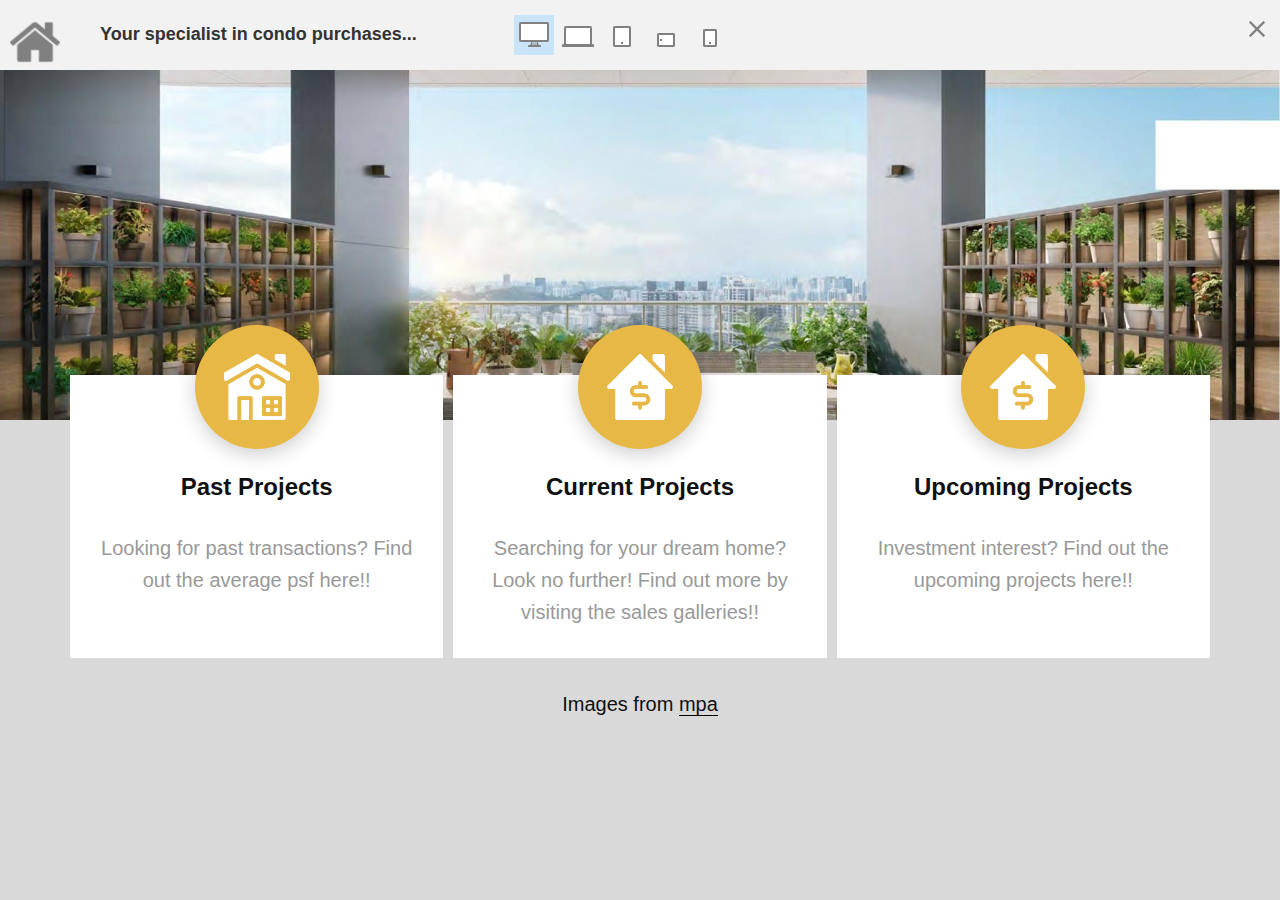
==== commit ac0b5112: "Update index.html" ====
--- a/index.html
+++ b/index.html
@@ -462,7 +462,7 @@
         .u-font-montserrat-copy {
             font-family: Montserrat, sans-serif !important;
             margin: 20px auto;
-            font-size: 26px;
+            font-size: 18px;
             font-weight: bold;
         }
     </style>
